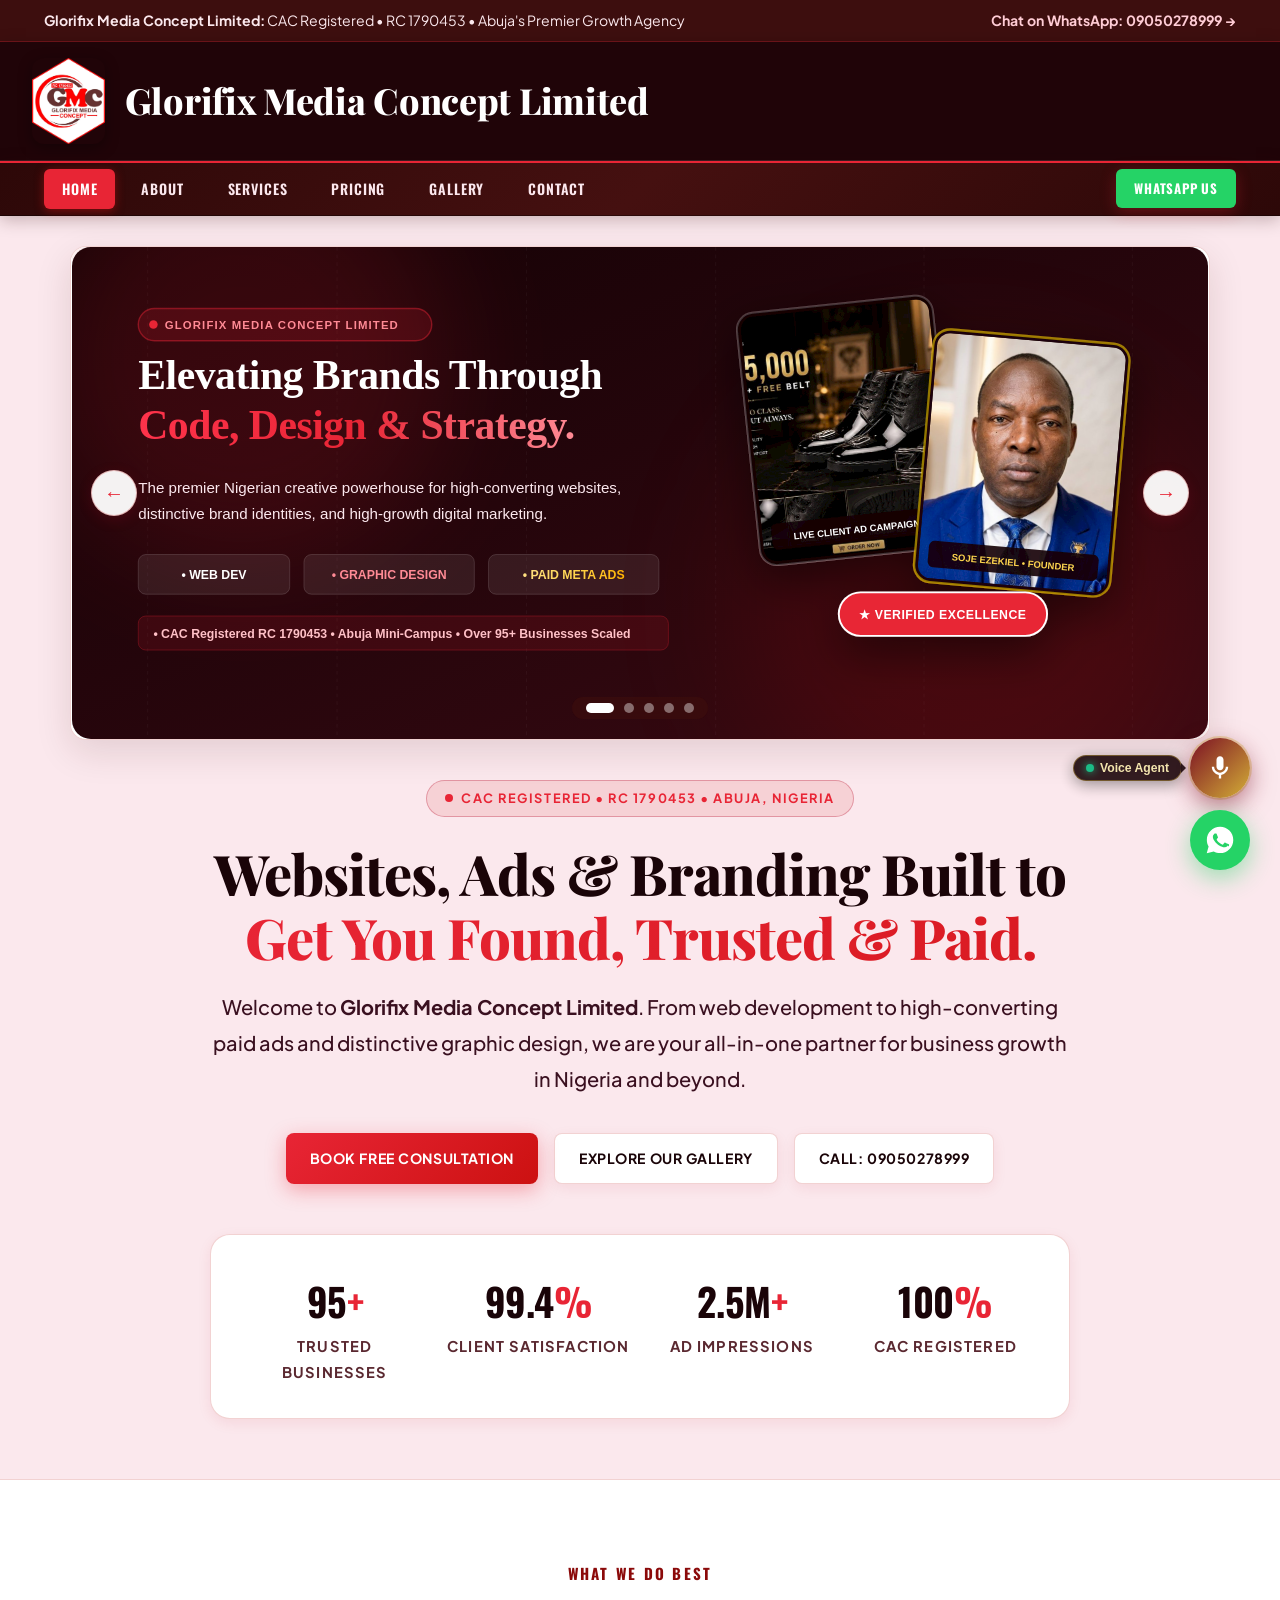
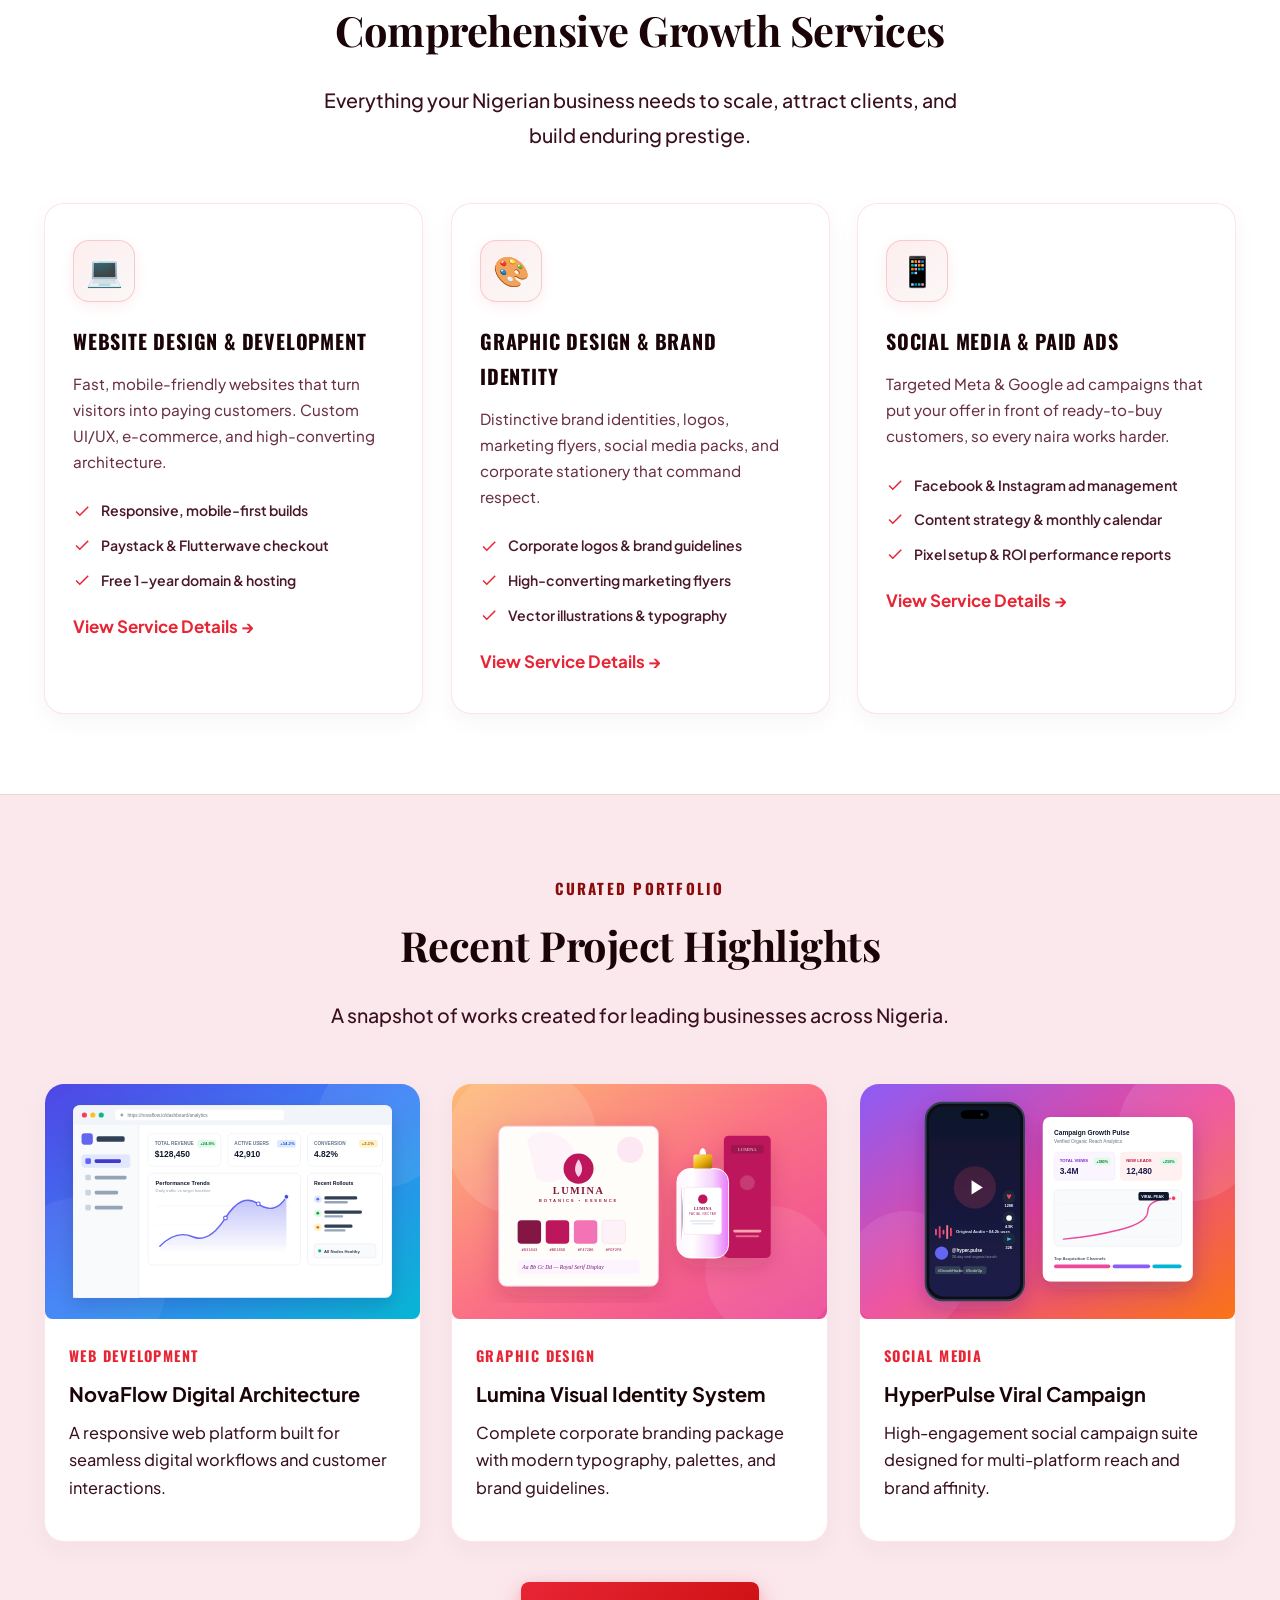
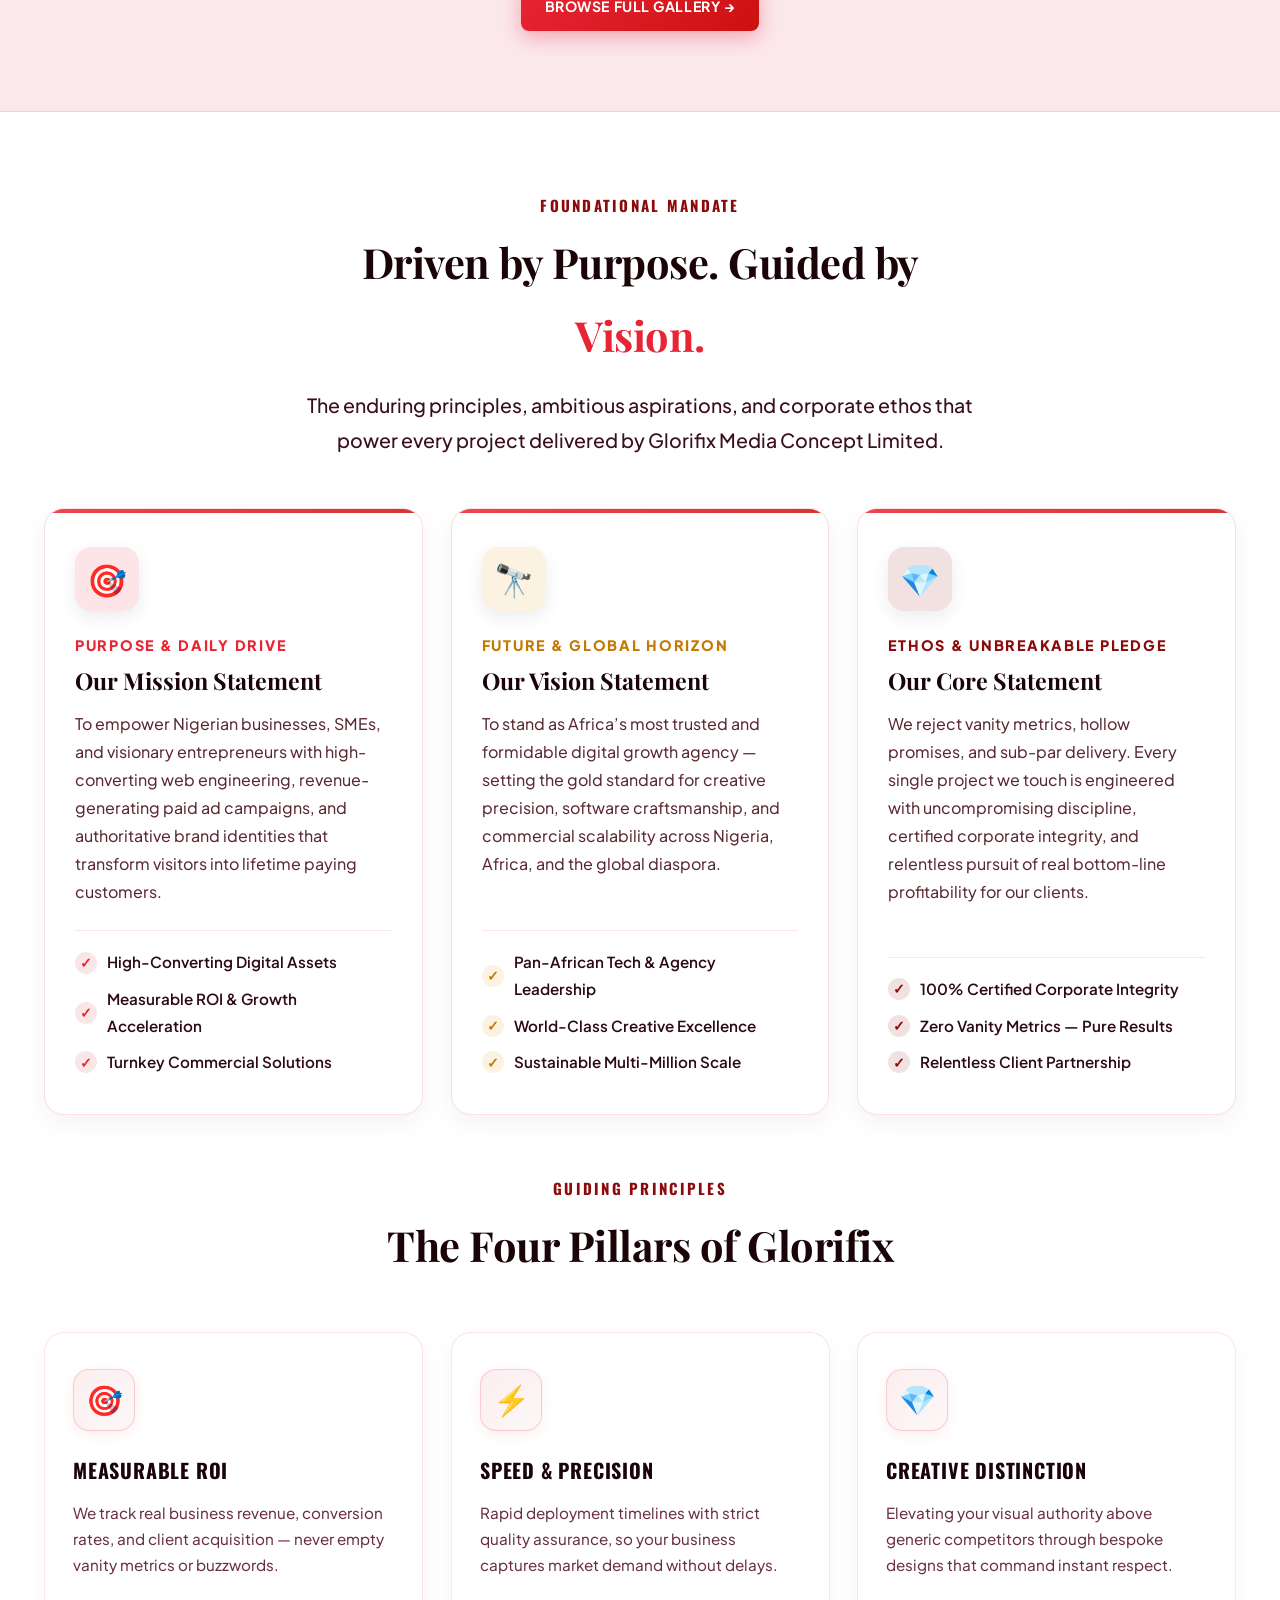
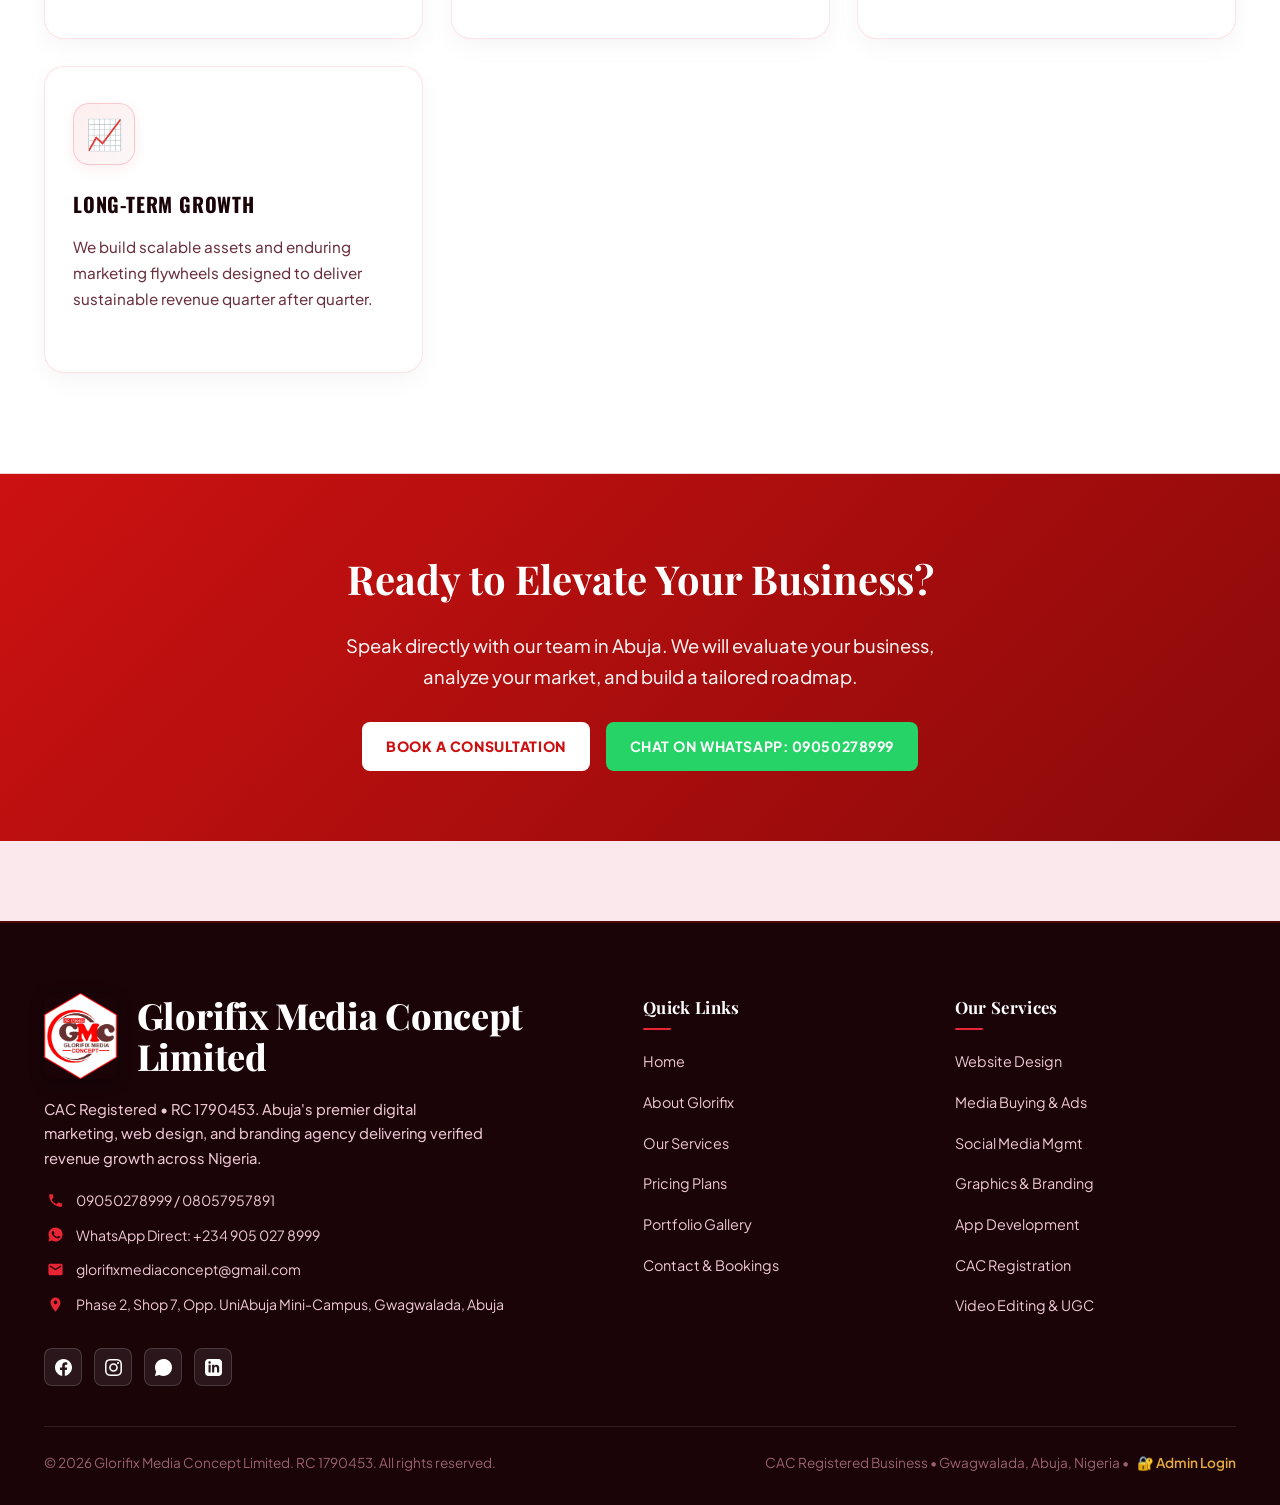
==== index.html @ f7874864 "Add distinct card background, 2px border, and 16px border-radius to pricing tabs" ====
<!DOCTYPE html>
<html lang="en">
<head>
  <meta charset="UTF-8">
  <meta name="viewport" content="width=device-width, initial-scale=1.0">
  <title>Glorifix Media Concept | Digital Marketing, Web Development & Branding Agency</title>
  <link rel="icon" type="image/png" href="assets/logo.png">
  <link rel="manifest" href="manifest.json">
  <meta name="theme-color" content="#1F0508">
  <link rel="stylesheet" href="css/styles.css?v=30">
  <link rel="preconnect" href="https://fonts.googleapis.com">
  <link rel="preconnect" href="https://fonts.gstatic.com" crossorigin>
  <link href="https://fonts.googleapis.com/css2?family=Plus+Jakarta+Sans:ital,wght@0,400;0,500;0,600;0,700;0,800;1,400;1,600&family=Montserrat:wght@400;500;600;700;800&family=Oswald:wght@500;600;700&family=Playfair+Display:ital,wght@0,700;0,800;1,700&display=swap" rel="stylesheet">
</head>
<body>

  <!-- Top Announcement Bar -->
  <div class="top-notice-bar">
    <div class="container notice-inner">
      <div><strong>Glorifix Media Concept Limited:</strong> CAC Registered &bull; RC 1790453 &bull; Abuja's Premier Growth Agency</div>
      <div>
        <a href="https://wa.me/2349050278999" target="_blank" rel="noopener noreferrer" class="notice-link">Chat on WhatsApp: 09050278999 &rarr;</a>
      </div>
    </div>
  </div>

  <!-- Site Header: Distinct Title Bar & Standalone Menu Bar -->
  <header class="site-header">
    <div class="title-bar">
      <div class="container title-bar-wrap">
        <a href="index.html" class="brand-logo" aria-label="Glorifix Media Concept Limited Home">
          <img src="assets/logo.png" alt="Glorifix Media Concept Limited" class="site-logo">
          <span class="brand-name">Glorifix Media Concept Limited</span>
        </a>
      </div>
    </div>
    <nav class="menu-bar">
      <div class="container menu-bar-wrap">
        <!-- Mobile Menu Toggle Button (Visible only on mobile) -->
        <div class="menu-mobile-header">
          <button class="menu-toggle" id="menu-toggle" aria-label="Toggle Navigation Menu" aria-expanded="false">
            <span class="hamburger-icon">
              <span></span>
              <span></span>
              <span></span>
            </span>
            <span>Menu</span>
          </button>
          <a href="https://wa.me/2349050278999" target="_blank" rel="noopener noreferrer" class="menu-mobile-cta">WhatsApp Us</a>
        </div>

        <!-- Navigation Links: Horizontal on Desktop, Vertical inside Hamburger on Mobile -->
        <div class="menu-collapse" id="menu-collapse">
          <ul class="menu-nav-links">
            <li><a href="index.html" class="active">Home</a></li>
            <li><a href="about.html">About</a></li>
            <li><a href="services.html">Services</a></li>
            <li><a href="pricing.html">Pricing</a></li>
            <li><a href="gallery.html">Gallery</a></li>
            <li><a href="contact.html">Contact</a></li>
          </ul>
          <a href="https://wa.me/2349050278999" target="_blank" rel="noopener noreferrer" class="menu-cta-btn desktop-only">WhatsApp Us</a>
        </div>
      </div>
    </nav>
  </header>

  <!-- Hero Section -->
  <section class="hero" style="padding: 20px 0 60px 0;">
    <div class="hero-glow"></div>

    <div class="container">
      <!-- 5-Banner Animated Responsive Slideshow -->
      <div class="hero-slider-wrap">
        <div class="slides-track">
          <div class="slide-item">
            <img src="assets/banners/banner-1-master.svg" alt="Glorifix Media Concept - Master Brand">
          </div>
          <div class="slide-item">
            <img src="assets/banners/banner-2-web.svg" alt="Web Design & Development">
          </div>
          <div class="slide-item">
            <img src="assets/banners/banner-3-graphics.svg" alt="Graphic Design & Branding">
          </div>
          <div class="slide-item">
            <img src="assets/banners/banner-4-social.svg" alt="Social Media Strategy">
          </div>
          <div class="slide-item">
            <img src="assets/banners/banner-5-booking.svg" alt="Consultation & Direct Booking">
          </div>
        </div>

        <button class="slider-btn prev" aria-label="Previous Slide">&larr;</button>
        <button class="slider-btn next" aria-label="Next Slide">&rarr;</button>

        <div class="slider-dots">
          <span class="dot active"></span>
          <span class="dot"></span>
          <span class="dot"></span>
          <span class="dot"></span>
          <span class="dot"></span>
        </div>
      </div>

      <!-- Hero Pitch Content -->
      <div class="hero-content">
        <div class="pill-tag">
          <span class="pill-dot"></span> CAC Registered &bull; RC 1790453 &bull; Abuja, Nigeria
        </div>
        <h1 class="hero-title">
          Websites, Ads &amp; Branding Built to <span class="gradient">Get You Found, Trusted &amp; Paid.</span>
        </h1>
        <p class="hero-sub">
          Welcome to <strong>Glorifix Media Concept Limited</strong>. From web development to high-converting paid ads and distinctive graphic design, we are your all-in-one partner for business growth in Nigeria and beyond.
        </p>
        <div class="hero-actions">
          <a href="contact.html" class="btn btn-primary">Book Free Consultation</a>
          <a href="gallery.html" class="btn btn-outline">Explore Our Gallery</a>
          <a href="tel:09050278999" class="btn btn-outline">Call: 09050278999</a>
        </div>

        <!-- Stats Ribbon -->
        <div class="stats-ribbon">
          <div class="stat-item">
            <div class="stat-num">95<span>+</span></div>
            <div class="stat-label">Trusted Businesses</div>
          </div>
          <div class="stat-item">
            <div class="stat-num">99.4<span>%</span></div>
            <div class="stat-label">Client Satisfaction</div>
          </div>
          <div class="stat-item">
            <div class="stat-num">2.5M<span>+</span></div>
            <div class="stat-label">Ad Impressions</div>
          </div>
          <div class="stat-item">
            <div class="stat-num">100<span>%</span></div>
            <div class="stat-label">CAC Registered</div>
          </div>
        </div>
      </div>
    </div>
  </section>

  <!-- Core Services Preview -->
  <section class="section" style="background: #ffffff; border-top: 1px solid var(--border-light); border-bottom: 1px solid var(--border-light);">
    <div class="container">
      <div class="section-head">
        <div class="section-kicker">What We Do Best</div>
        <h2 class="section-title">Comprehensive Growth Services</h2>
        <p class="section-desc">Everything your Nigerian business needs to scale, attract clients, and build enduring prestige.</p>
      </div>

      <div class="services-grid">
        <div class="service-card">
          <div class="service-icon">💻</div>
          <h3 class="service-title">Website Design &amp; Development</h3>
          <p class="service-body">Fast, mobile-friendly websites that turn visitors into paying customers. Custom UI/UX, e-commerce, and high-converting architecture.</p>
          <ul class="service-features">
            <li><svg width="18" height="18" viewBox="0 0 24 24" fill="currentColor"><path d="M9 16.17L4.83 12l-1.42 1.41L9 19 21 7l-1.41-1.41z"/></svg> Responsive, mobile-first builds</li>
            <li><svg width="18" height="18" viewBox="0 0 24 24" fill="currentColor"><path d="M9 16.17L4.83 12l-1.42 1.41L9 19 21 7l-1.41-1.41z"/></svg> Paystack &amp; Flutterwave checkout</li>
            <li><svg width="18" height="18" viewBox="0 0 24 24" fill="currentColor"><path d="M9 16.17L4.83 12l-1.42 1.41L9 19 21 7l-1.41-1.41z"/></svg> Free 1-year domain &amp; hosting</li>
          </ul>
          <a href="services.html" style="display:inline-block; margin-top:20px; color:var(--red2); font-weight:700; text-decoration:none;">View Service Details &rarr;</a>
        </div>

        <div class="service-card">
          <div class="service-icon">🎨</div>
          <h3 class="service-title">Graphic Design &amp; Brand Identity</h3>
          <p class="service-body">Distinctive brand identities, logos, marketing flyers, social media packs, and corporate stationery that command respect.</p>
          <ul class="service-features">
            <li><svg width="18" height="18" viewBox="0 0 24 24" fill="currentColor"><path d="M9 16.17L4.83 12l-1.42 1.41L9 19 21 7l-1.41-1.41z"/></svg> Corporate logos &amp; brand guidelines</li>
            <li><svg width="18" height="18" viewBox="0 0 24 24" fill="currentColor"><path d="M9 16.17L4.83 12l-1.42 1.41L9 19 21 7l-1.41-1.41z"/></svg> High-converting marketing flyers</li>
            <li><svg width="18" height="18" viewBox="0 0 24 24" fill="currentColor"><path d="M9 16.17L4.83 12l-1.42 1.41L9 19 21 7l-1.41-1.41z"/></svg> Vector illustrations &amp; typography</li>
          </ul>
          <a href="services.html" style="display:inline-block; margin-top:20px; color:var(--red2); font-weight:700; text-decoration:none;">View Service Details &rarr;</a>
        </div>

        <div class="service-card">
          <div class="service-icon">📱</div>
          <h3 class="service-title">Social Media &amp; Paid Ads</h3>
          <p class="service-body">Targeted Meta &amp; Google ad campaigns that put your offer in front of ready-to-buy customers, so every naira works harder.</p>
          <ul class="service-features">
            <li><svg width="18" height="18" viewBox="0 0 24 24" fill="currentColor"><path d="M9 16.17L4.83 12l-1.42 1.41L9 19 21 7l-1.41-1.41z"/></svg> Facebook &amp; Instagram ad management</li>
            <li><svg width="18" height="18" viewBox="0 0 24 24" fill="currentColor"><path d="M9 16.17L4.83 12l-1.42 1.41L9 19 21 7l-1.41-1.41z"/></svg> Content strategy &amp; monthly calendar</li>
            <li><svg width="18" height="18" viewBox="0 0 24 24" fill="currentColor"><path d="M9 16.17L4.83 12l-1.42 1.41L9 19 21 7l-1.41-1.41z"/></svg> Pixel setup &amp; ROI performance reports</li>
          </ul>
          <a href="services.html" style="display:inline-block; margin-top:20px; color:var(--red2); font-weight:700; text-decoration:none;">View Service Details &rarr;</a>
        </div>
      </div>
    </div>
  </section>

  <!-- Gallery Teaser Section -->
  <section class="section">
    <div class="container">
      <div class="section-head">
        <div class="section-kicker">Curated Portfolio</div>
        <h2 class="section-title">Recent Project Highlights</h2>
        <p class="section-desc">A snapshot of works created for leading businesses across Nigeria.</p>
      </div>

      <div class="projects-grid">
        <div class="project-card">
          <div class="project-thumb">
            <img src="assets/projects/project-novaflow.svg" alt="NovaFlow Web Platform">
          </div>
          <div class="project-info">
            <span class="project-category">Web Development</span>
            <h4 class="project-title">NovaFlow Digital Architecture</h4>
            <p class="project-desc">A responsive web platform built for seamless digital workflows and customer interactions.</p>
          </div>
        </div>

        <div class="project-card">
          <div class="project-thumb">
            <img src="assets/projects/project-lumina.svg" alt="Lumina Brand Identity">
          </div>
          <div class="project-info">
            <span class="project-category">Graphic Design</span>
            <h4 class="project-title">Lumina Visual Identity System</h4>
            <p class="project-desc">Complete corporate branding package with modern typography, palettes, and brand guidelines.</p>
          </div>
        </div>

        <div class="project-card">
          <div class="project-thumb">
            <img src="assets/projects/project-hyperpulse.svg" alt="HyperPulse Social Campaign">
          </div>
          <div class="project-info">
            <span class="project-category">Social Media</span>
            <h4 class="project-title">HyperPulse Viral Campaign</h4>
            <p class="project-desc">High-engagement social campaign suite designed for multi-platform reach and brand affinity.</p>
          </div>
        </div>
      </div>

      <div style="text-align: center; margin-top: 40px;">
        <a href="gallery.html" class="btn btn-primary">Browse Full Gallery &rarr;</a>
      </div>
    </div>
  </section>

  <!-- Mission, Vision & Core Statement Showcase -->
  <section class="section" style="background: #ffffff; border-top: 1px solid var(--border-light); border-bottom: 1px solid var(--border-light);">
    <div class="container">
      <div class="section-head" style="text-align: center;">
        <div class="section-kicker">Foundational Mandate</div>
        <h2 class="section-title">Driven by Purpose. Guided by <span style="color: var(--red2);">Vision.</span></h2>
        <p class="section-desc" style="max-width: 720px; margin: 0 auto;">
          The enduring principles, ambitious aspirations, and corporate ethos that power every project delivered by Glorifix Media Concept Limited.
        </p>
      </div>

      <div class="statement-cards-grid">
        <!-- 1. Mission Statement Card -->
        <div class="statement-card">
          <div class="statement-icon-wrap" style="background: rgba(232, 37, 53, 0.12); color: #E82535;">
            🎯
          </div>
          <span class="statement-badge">Purpose &amp; Daily Drive</span>
          <h3 class="statement-title">Our Mission Statement</h3>
          <p class="statement-desc">
            To empower Nigerian businesses, SMEs, and visionary entrepreneurs with high-converting web engineering, revenue-generating paid ad campaigns, and authoritative brand identities that transform visitors into lifetime paying customers.
          </p>
          <ul class="statement-bullets">
            <li>
              <span class="statement-bullet-icon">&#10003;</span>
              <span>High-Converting Digital Assets</span>
            </li>
            <li>
              <span class="statement-bullet-icon">&#10003;</span>
              <span>Measurable ROI &amp; Growth Acceleration</span>
            </li>
            <li>
              <span class="statement-bullet-icon">&#10003;</span>
              <span>Turnkey Commercial Solutions</span>
            </li>
          </ul>
        </div>

        <!-- 2. Vision Statement Card -->
        <div class="statement-card">
          <div class="statement-icon-wrap" style="background: rgba(229, 169, 60, 0.15); color: #C47A00;">
            🔭
          </div>
          <span class="statement-badge" style="color: #C47A00;">Future &amp; Global Horizon</span>
          <h3 class="statement-title">Our Vision Statement</h3>
          <p class="statement-desc">
            To stand as Africa’s most trusted and formidable digital growth agency &mdash; setting the gold standard for creative precision, software craftsmanship, and commercial scalability across Nigeria, Africa, and the global diaspora.
          </p>
          <ul class="statement-bullets">
            <li>
              <span class="statement-bullet-icon" style="background: rgba(229, 169, 60, 0.15); color: #C47A00;">&#10003;</span>
              <span>Pan-African Tech &amp; Agency Leadership</span>
            </li>
            <li>
              <span class="statement-bullet-icon" style="background: rgba(229, 169, 60, 0.15); color: #C47A00;">&#10003;</span>
              <span>World-Class Creative Excellence</span>
            </li>
            <li>
              <span class="statement-bullet-icon" style="background: rgba(229, 169, 60, 0.15); color: #C47A00;">&#10003;</span>
              <span>Sustainable Multi-Million Scale</span>
            </li>
          </ul>
        </div>

        <!-- 3. Core Statement Card -->
        <div class="statement-card">
          <div class="statement-icon-wrap" style="background: rgba(139, 10, 10, 0.12); color: #8B0A0A;">
            💎
          </div>
          <span class="statement-badge" style="color: #8B0A0A;">Ethos &amp; Unbreakable Pledge</span>
          <h3 class="statement-title">Our Core Statement</h3>
          <p class="statement-desc">
            We reject vanity metrics, hollow promises, and sub-par delivery. Every single project we touch is engineered with uncompromising discipline, certified corporate integrity, and relentless pursuit of real bottom-line profitability for our clients.
          </p>
          <ul class="statement-bullets">
            <li>
              <span class="statement-bullet-icon" style="background: rgba(139, 10, 10, 0.12); color: #8B0A0A;">&#10003;</span>
              <span>100% Certified Corporate Integrity</span>
            </li>
            <li>
              <span class="statement-bullet-icon" style="background: rgba(139, 10, 10, 0.12); color: #8B0A0A;">&#10003;</span>
              <span>Zero Vanity Metrics &mdash; Pure Results</span>
            </li>
            <li>
              <span class="statement-bullet-icon" style="background: rgba(139, 10, 10, 0.12); color: #8B0A0A;">&#10003;</span>
              <span>Relentless Client Partnership</span>
            </li>
          </ul>
        </div>
      </div>

      <!-- Core Values / Guiding Pillars -->
      <div class="section-head" style="margin-top: 60px; text-align: center;">
        <div class="section-kicker">Guiding Principles</div>
        <h2 class="section-title">The Four Pillars of Glorifix</h2>
      </div>

      <div class="services-grid" style="margin-bottom: 20px;">
        <div class="service-card">
          <div class="service-icon">🎯</div>
          <h3 class="service-title">Measurable ROI</h3>
          <p class="service-body">We track real business revenue, conversion rates, and client acquisition &mdash; never empty vanity metrics or buzzwords.</p>
        </div>

        <div class="service-card">
          <div class="service-icon">⚡</div>
          <h3 class="service-title">Speed &amp; Precision</h3>
          <p class="service-body">Rapid deployment timelines with strict quality assurance, so your business captures market demand without delays.</p>
        </div>

        <div class="service-card">
          <div class="service-icon">💎</div>
          <h3 class="service-title">Creative Distinction</h3>
          <p class="service-body">Elevating your visual authority above generic competitors through bespoke designs that command instant respect.</p>
        </div>

        <div class="service-card">
          <div class="service-icon">📈</div>
          <h3 class="service-title">Long-Term Growth</h3>
          <p class="service-body">We build scalable assets and enduring marketing flywheels designed to deliver sustainable revenue quarter after quarter.</p>
        </div>
      </div>
    </div>
  </section>

  <!-- Call to Action Banner -->
  <section class="cta-banner">
    <div class="container">
      <h2 style="font-family: var(--font-display); font-size: 2.5rem; margin-bottom: 16px; color: #ffffff;">Ready to Elevate Your Business?</h2>
      <p style="font-size: 1.15rem; max-width: 650px; margin: 0 auto 30px; color: #ffffff; opacity: 0.95; line-height: 1.7;">Speak directly with our team in Abuja. We will evaluate your business, analyze your market, and build a tailored roadmap.</p>
      <div style="display: flex; gap: 16px; justify-content: center; flex-wrap: wrap;">
        <a href="contact.html" class="btn" style="background: white; color: #CC1111; font-weight: 800;">Book a Consultation</a>
        <a href="https://wa.me/2349050278999" target="_blank" class="btn" style="background: #25D366; color: white;">Chat on WhatsApp: 09050278999</a>
      </div>
    </div>
  </section>

  <!-- Floating WhatsApp Action -->
  <a href="https://wa.me/2349050278999" target="_blank" class="whatsapp-float" aria-label="Chat on WhatsApp">
    <svg viewBox="0 0 24 24"><path d="M12.04 2c-5.46 0-9.91 4.45-9.91 9.91 0 1.75.46 3.45 1.32 4.95L2.05 22l5.25-1.38c1.45.79 3.08 1.21 4.74 1.21 5.46 0 9.91-4.45 9.91-9.91 0-2.65-1.03-5.14-2.9-7.01A9.816 9.816 0 0012.04 2zm5.78 14.15c-.24.68-1.41 1.26-1.95 1.34-.52.08-1.2.11-3.48-.84-2.73-1.13-4.48-3.9-4.62-4.08-.13-.19-1.12-1.49-1.12-2.85 0-1.35.71-2.02.96-2.29.25-.28.56-.35.75-.35.19 0 .37 0 .54.01.17.01.4-.07.62.47.24.57.82 2 .89 2.15.07.15.12.33.02.53-.1.19-.15.31-.29.48-.15.17-.31.37-.44.5-.15.15-.31.31-.13.62.17.31.78 1.29 1.68 2.09 1.16 1.03 2.13 1.35 2.44 1.5.31.15.48.13.66-.08.19-.21.78-.91.99-1.22.21-.31.42-.26.7-.15.29.11 1.83.86 2.14 1.02.31.15.52.23.6.35.08.13.08.76-.16 1.44z"/></svg>
  </a>

  <!-- Footer -->
  <!-- Footer (Structured 2-Column Layout) -->
  <footer class="footer">
    <div class="container">
      <div class="footer-grid-2col">
        
        <!-- Column 1: Brand Info & Contact -->
        <div class="footer-brand-col">
          <a href="index.html" class="brand-logo" aria-label="Glorifix Media Concept Limited Home" style="margin-bottom: 4px;">
            <img src="assets/logo.png" alt="Glorifix Media Concept Limited" class="site-logo">
            <span class="brand-name">Glorifix Media Concept Limited</span>
          </a>
          <p class="footer-brand-desc">
            CAC Registered &bull; RC 1790453. Abuja's premier digital marketing, web design, and branding agency delivering verified revenue growth across Nigeria.
          </p>

          <div class="footer-contact-items">
            <a href="tel:09050278999" class="footer-contact-item">
              <span class="footer-contact-icon" aria-hidden="true">
                <svg viewBox="0 0 24 24"><path d="M6.62 10.79a15.053 15.053 0 006.59 6.59l2.2-2.2c.27-.27.67-.36 1.02-.24 1.12.37 2.33.57 3.57.57.55 0 1 .45 1 1V20c0 .55-.45 1-1 1-9.39 0-17-7.61-17-17 0-.55.45-1 1-1h3.5c.55 0 1 .45 1 1 0 1.25.2 2.45.57 3.57.11.35.03.74-.25 1.02l-2.2 2.2z"/></svg>
              </span>
              <span>09050278999 / 08057957891</span>
            </a>
            <a href="https://wa.me/2349050278999" target="_blank" rel="noopener noreferrer" class="footer-contact-item">
              <span class="footer-contact-icon" aria-hidden="true">
                <svg viewBox="0 0 24 24"><path d="M12.04 2c-5.46 0-9.91 4.45-9.91 9.91 0 1.75.46 3.45 1.32 4.95L2.05 22l5.25-1.38c1.45.79 3.08 1.21 4.74 1.21 5.46 0 9.91-4.45 9.91-9.91 0-2.65-1.03-5.14-2.9-7.01A9.816 9.816 0 0012.04 2zm5.78 14.15c-.24.68-1.41 1.26-1.95 1.34-.52.08-1.2.11-3.48-.84-2.73-1.13-4.48-3.9-4.62-4.08-.13-.19-1.12-1.49-1.12-2.85 0-1.35.71-2.02.96-2.29.25-.28.56-.35.75-.35.19 0 .37 0 .54.01.17.01.4-.07.62.47.24.57.82 2 .89 2.15.07.15.12.33.02.53-.1.19-.15.31-.29.48-.15.17-.31.37-.44.5-.15.15-.31.31-.13.62.17.31.78 1.29 1.68 2.09 1.16 1.03 2.13 1.35 2.44 1.5.31.15.48.13.66-.08.19-.21.78-.91.99-1.22.21-.31.42-.26.7-.15.29.11 1.83.86 2.14 1.02.31.15.52.23.6.35.08.13.08.76-.16 1.44z"/></svg>
              </span>
              <span>WhatsApp Direct: +234 905 027 8999</span>
            </a>
            <a href="mailto:glorifixmediaconcept@gmail.com" class="footer-contact-item">
              <span class="footer-contact-icon" aria-hidden="true">
                <svg viewBox="0 0 24 24"><path d="M20 4H4c-1.1 0-1.99.9-1.99 2L2 18c0 1.1.9 2 2 2h16c1.1 0 2-.9 2-2V6c0-1.1-.9-2-2-2zm0 4l-8 5-8-5V6l8 5 8-5v2z"/></svg>
              </span>
              <span>glorifixmediaconcept@gmail.com</span>
            </a>
            <div class="footer-contact-item">
              <span class="footer-contact-icon" aria-hidden="true">
                <svg viewBox="0 0 24 24"><path d="M12 2C8.13 2 5 5.13 5 9c0 5.25 7 13 7 13s7-7.75 7-13c0-3.87-3.13-7-7-7zm0 9.5a2.5 2.5 0 010-5 2.5 2.5 0 010 5z"/></svg>
              </span>
              <span>Phase 2, Shop 7, Opp. UniAbuja Mini-Campus, Gwagwalada, Abuja</span>
            </div>
          </div>

          <div class="footer-socials">
            <a href="https://www.facebook.com/share/1BDQSsoEZQ/" target="_blank" rel="noopener noreferrer" class="soc-icon" aria-label="Facebook">
              <svg viewBox="0 0 24 24"><path d="M24 12.073c0-6.627-5.373-12-12-12s-12 5.373-12 12c0 5.99 4.388 10.954 10.125 11.854v-8.385H7.078v-3.47h3.047V9.43c0-3.007 1.792-4.669 4.533-4.669 1.312 0 2.686.235 2.686.235v2.953H15.83c-1.491 0-1.956.925-1.956 1.874v2.25h3.328l-.532 3.47h-2.796v8.385C19.612 23.027 24 18.062 24 12.073z"/></svg>
            </a>
            <a href="https://www.instagram.com/glorifixmediaconcept?igsh=M2JsMHhkOHV3MnJ3" target="_blank" rel="noopener noreferrer" class="soc-icon" aria-label="Instagram">
              <svg viewBox="0 0 24 24"><path d="M12 2.163c3.204 0 3.584.012 4.85.07 3.252.148 4.771 1.691 4.919 4.919.058 1.265.069 1.645.069 4.849 0 3.205-.012 3.584-.069 4.849-.149 3.225-1.664 4.771-4.919 4.919-1.266.058-1.644.07-4.85.07-3.204 0-3.584-.012-4.849-.07-3.26-.149-4.771-1.699-4.919-4.92-.058-1.265-.07-1.644-.07-4.849 0-3.204.013-3.583.07-4.849.149-3.227 1.664-4.771 4.919-4.919 1.266-.057 1.645-.069 4.849-.069zm0-2.163c-3.259 0-3.667.014-4.947.072-4.358.2-6.78 2.618-6.98 6.98-.059 1.281-.073 1.689-.073 4.948 0 3.259.014 3.668.072 4.948.2 4.358 2.618 6.78 6.98 6.98 1.281.058 1.689.072 4.948.072 3.259 0 3.668-.014 4.948-.072 4.354-.2 6.782-2.618 6.979-6.98.059-1.28.073-1.689.073-4.948 0-3.259-.014-3.667-.072-4.947-.196-4.354-2.617-6.78-6.979-6.98-1.281-.059-1.69-.073-4.949-.073zm0 5.838c-3.403 0-6.162 2.759-6.162 6.162s2.759 6.163 6.162 6.163 6.162-2.759 6.162-6.163c0-3.403-2.759-6.162-6.162-6.162zm0 10.162c-2.209 0-4-1.79-4-4 0-2.209 1.791-4 4-4s4 1.791 4 4c0 2.21-1.791 4-4 4zm6.406-11.845c-.796 0-1.441.645-1.441 1.44s.645 1.44 1.441 1.44c.795 0 1.439-.645 1.439-1.44s-.644-1.44-1.439-1.44z"/></svg>
            </a>
            <a href="https://wa.me/2349050278999" target="_blank" rel="noopener noreferrer" class="soc-icon" aria-label="WhatsApp">
              <svg viewBox="0 0 24 24"><path d="M12.031 6.172c-3.181 0-5.767 2.586-5.768 5.766-.001 1.298.38 2.27 1.019 3.287l-.582 2.128 2.182-.573c.978.58 1.911.928 3.145.929 3.178 0 5.767-2.587 5.768-5.766.001-3.187-2.575-5.77-5.764-5.771zm3.392 8.244c-.144.405-.837.774-1.17.824-.299.045-.677.063-1.092-.069-.252-.08-.575-.187-.988-.365-1.739-.751-2.874-2.502-2.961-2.617-.087-.116-.708-.94-.708-1.793s.448-1.273.607-1.446c.159-.173.346-.217.462-.217l.332.006c.106.005.249-.04.39.298.144.347.491 1.2.534 1.287.043.087.072.188.014.304-.058.116-.087.188-.173.289l-.26.304c-.087.086-.177.18-.076.354.101.174.449.741.964 1.201.662.591 1.221.774 1.394.86s.274.072.376-.043c.101-.116.433-.506.549-.68.116-.173.231-.145.39-.087s1.011.477 1.184.564.289.13.332.202c.045.072.045.419-.1.824zm-3.423-14.416c-6.627 0-12 5.373-12 12 0 2.164.577 4.195 1.583 5.952l-1.683 6.148 6.308-1.654c1.701.93 3.653 1.464 5.792 1.464 6.627 0 12-5.373 12-12s-5.373-12-12-12z"/></svg>
            </a>
            <a href="https://www.linkedin.com/in/glorifix-media-concept-594783257" target="_blank" rel="noopener noreferrer" class="soc-icon" aria-label="LinkedIn">
              <svg viewBox="0 0 24 24"><path d="M19 0h-14c-2.761 0-5 2.239-5 5v14c0 2.761 2.239 5 5 5h14c2.762 0 5-2.239 5-5v-14c0-2.761-2.238-5-5-5zm-11 19h-3v-11h3v11zm-1.5-12.268c-.966 0-1.75-.79-1.75-1.764s.784-1.764 1.75-1.764 1.75.79 1.75 1.764-.783 1.764-1.75 1.764zm13.5 12.268h-3v-5.604c0-3.368-4-3.113-4 0v5.604h-3v-11h3v1.765c1.396-2.586 7-2.777 7 2.476v6.759z"/></svg>
            </a>
          </div>
        </div>

        <!-- Column 2: Navigation Menus (Arranged in 2 Columns) -->
        <div class="footer-nav-2col">
          
          <!-- Menu Column A: Quick Links -->
          <div class="footer-nav-col">
            <h4>Quick Links</h4>
            <ul class="footer-menu-list">
              <li><a href="index.html">Home</a></li>
              <li><a href="about.html">About Glorifix</a></li>
              <li><a href="services.html">Our Services</a></li>
              <li><a href="pricing.html">Pricing Plans</a></li>
              <li><a href="gallery.html">Portfolio Gallery</a></li>
              <li><a href="contact.html">Contact &amp; Bookings</a></li>
            </ul>
          </div>

          <!-- Menu Column B: Our Services -->
          <div class="footer-nav-col">
            <h4>Our Services</h4>
            <ul class="footer-menu-list">
              <li><a href="services.html">Website Design</a></li>
              <li><a href="services.html">Media Buying &amp; Ads</a></li>
              <li><a href="services.html">Social Media Mgmt</a></li>
              <li><a href="services.html">Graphics &amp; Branding</a></li>
              <li><a href="services.html">App Development</a></li>
              <li><a href="services.html">CAC Registration</a></li>
              <li><a href="services.html">Video Editing &amp; UGC</a></li>
            </ul>
          </div>

        </div>

      </div>

      <div class="footer-bottom">
        <div>&copy; 2026 Glorifix Media Concept Limited. RC 1790453. All rights reserved.</div>
        <div>CAC Registered Business &bull; Gwagwalada, Abuja, Nigeria &bull; <a href="admin/login.php" class="footer-bottom-admin">🔐 Admin Login</a></div>
      </div>
    </div>
  </footer>

  <script src="js/app.js?v=24"></script>
  <script src="js/voice-agent.js?v=24" defer></script>
  <script>
    (function() {
      const track = document.querySelector('.slides-track');
      const slides = document.querySelectorAll('.slide-item');
      const nextBtn = document.querySelector('.slider-btn.next');
      const prevBtn = document.querySelector('.slider-btn.prev');
      const dots = document.querySelectorAll('.slider-dots .dot');

      if (!track || slides.length === 0) return;

      let idx = 0;
      const count = slides.length;
      let timer = null;

      function render(i) {
        if (i < 0) idx = count - 1;
        else if (i >= count) idx = 0;
        else idx = i;

        track.style.transform = 'translateX(-' + (idx * 100) + '%)';
        dots.forEach((d, dotIdx) => {
          if (dotIdx === idx) d.classList.add('active');
          else d.classList.remove('active');
        });
      }

      function start() {
        stop();
        timer = setInterval(() => render(idx + 1), 3500);
      }

      function stop() {
        if (timer) clearInterval(timer);
      }

      if (nextBtn) nextBtn.onclick = () => { render(idx + 1); start(); };
      if (prevBtn) prevBtn.onclick = () => { render(idx - 1); start(); };

      dots.forEach((d, dotIdx) => {
        d.onclick = () => { render(dotIdx); start(); };
      });

      render(0);
      start();
    })();
  </script>
</body>
</html>
---- css/styles.css ----
@import url('https://fonts.googleapis.com/css2?family=Plus+Jakarta+Sans:ital,wght@0,400;0,500;0,600;0,700;0,800;1,400;1,600&family=Montserrat:wght@500;600;700;800;900&family=Oswald:wght@500;600;700&family=Playfair+Display:ital,wght@0,700;0,800;1,700&display=swap');

:root {
  /* Official Glorifix Media Concept Color Palette */
  --red: #CC1111;
  --red2: #E82535;
  --red3: #8B0A0A;
  --maroon: #3D0E0E;
  --maroon2: #5C1A1A;
  --bg-primary: #FBE8ED;
  --bg-secondary: #FFFFFF;
  --bg-subtle: #F5D5DE;
  --bg-card-alt: #FFF0F4;
  --text-main: #1A0408;
  --text-muted: #3A1020;
  --text-light: #7A3045;
  --accent-primary: #CC1111;
  --accent-gradient: linear-gradient(135deg, #E82535, #CC1111);
  --accent-gradient-hover: linear-gradient(135deg, #FF3347, #E82535);
  --accent-emerald: #16883E;
  --accent-gold: #C47A00;
  --accent-whatsapp: #25D366;
  --border-light: rgba(180, 10, 10, 0.18);
  --border-strong: rgba(180, 10, 10, 0.32);
  --shadow-sm: 0 4px 14px rgba(180, 10, 40, 0.08);
  --shadow-md: 0 10px 30px -5px rgba(204, 17, 17, 0.2);
  --shadow-lg: 0 16px 36px -10px rgba(180, 10, 40, 0.28);
  --radius-sm: 8px;
  --radius-md: 14px;
  --radius-lg: 20px;
  --radius-full: 9999px;
  --font-body: 'Plus Jakarta Sans', -apple-system, BlinkMacSystemFont, "Segoe UI", Roboto, sans-serif;
  --font-family: var(--font-body);
  --font-heading: 'Montserrat', -apple-system, BlinkMacSystemFont, "Segoe UI", sans-serif;
  --font-display: 'Playfair Display', Georgia, serif;
  --font-accent: 'Oswald', 'Arial Narrow', Impact, sans-serif;
}

* {
  box-sizing: border-box;
  margin: 0;
  padding: 0;
}

html {
  scroll-behavior: smooth;
  font-family: var(--font-body);
  background-color: var(--bg-primary);
  color: var(--text-main);
  line-height: 1.75;
  font-size: 16px;
  -webkit-font-smoothing: antialiased;
  -moz-osx-font-smoothing: grayscale;
  overflow-x: hidden;
}

body {
  overflow-x: hidden;
  width: 100%;
  max-width: 100%;
  position: relative;
  background: var(--bg-primary);
  font-family: var(--font-body);
  font-size: 1.06rem;
  line-height: 1.75;
  color: #2D0A14;
}

p {
  font-family: var(--font-body);
  font-size: 1.08rem;
  line-height: 1.78;
  color: #2D0A14;
  margin-bottom: 18px;
  font-weight: 450;
}

/* Container */
.container {
  max-width: 1240px;
  margin: 0 auto;
  padding: 0 24px;
}

/* Top Announcement Notice */
.top-notice-bar {
  background: #3D0E0E;
  color: #FBE8ED;
  padding: 8px 0;
  font-size: 0.88rem;
  border-bottom: 1px solid rgba(232, 37, 53, 0.3);
}

.notice-inner {
  display: flex;
  align-items: center;
  justify-content: space-between;
  flex-wrap: wrap;
  gap: 8px;
}

.notice-link {
  color: #FFCCD5;
  font-weight: 700;
  text-decoration: none;
  transition: color 0.2s;
}

.notice-link:hover {
  color: #FFFFFF;
}

@media (max-width: 768px) {
  .top-notice-bar {
    padding: 8px 0 !important;
    font-size: 0.88rem !important;
  }
  .notice-inner {
    flex-direction: column !important;
    gap: 3px !important;
    text-align: center !important;
    justify-content: center !important;
  }
}

/* ==========================================================================
   Header Architecture: Distinct Title Bar & Standalone Menu Bar
   ========================================================================== */

.site-header {
  width: 100%;
  position: relative;
  z-index: 100;
}

/* 1. Top Title Bar (Logo & Company Name Only) */
.title-bar {
  background: #200408;
  border-bottom: 1px solid rgba(255, 255, 255, 0.1);
  padding: 16px 0;
  width: 100%;
  box-shadow: 0 4px 16px rgba(0, 0, 0, 0.25);
  transition: all 0.3s ease;
}

.title-bar .container {
  max-width: 100%;
  width: 100%;
  padding: 0 32px;
}

.title-bar-wrap {
  display: flex;
  align-items: center;
  justify-content: flex-start;
  width: 100%;
}

.brand-logo {
  display: inline-flex;
  align-items: center;
  gap: 20px;
  text-decoration: none;
  color: #ffffff;
  transition: transform 0.2s ease;
  max-width: 100%;
}

.brand-logo:hover {
  transform: translateY(-1px);
}

.brand-logo img.site-logo,
.footer-brand-col .brand-logo img.site-logo {
  height: 86px;
  width: auto;
  object-fit: contain;
  border-radius: 12px;
  box-shadow: 0 4px 14px rgba(0, 0, 0, 0.35);
  transition: transform 0.2s ease;
  flex-shrink: 0;
}

.brand-text,
.brand-name,
.footer-brand-col .brand-text,
.footer-brand-col .brand-name,
.brand-main,
.brand-sub,
.footer-brand-col .brand-main,
.footer-brand-col .brand-sub {
  font-family: var(--font-display);
  font-size: 2.25rem;
  font-weight: 800;
  color: #ffffff !important;
  line-height: 1.15;
  letter-spacing: -0.3px;
  white-space: normal;
  display: inline-flex;
  align-items: center;
}

/* 2. Standalone Menu Bar (Underneath Title Bar) */
.menu-bar {
  position: sticky;
  top: 0;
  z-index: 1000;
  background: #3D0E0E;
  background: linear-gradient(135deg, #2D0808 0%, #451010 50%, #2D0808 100%);
  border-top: 2px solid var(--red2);
  border-bottom: 1px solid rgba(0, 0, 0, 0.35);
  box-shadow: 0 4px 16px rgba(45, 8, 8, 0.25);
  width: 100%;
}

.menu-bar-wrap {
  display: flex;
  flex-direction: column;
  width: 100%;
}

/* Mobile Header Row inside Menu Bar - hidden on desktop */
.menu-mobile-header {
  display: none;
}

/* Menu Collapse Container - horizontal flex on desktop */
.menu-collapse {
  display: flex;
  justify-content: space-between;
  align-items: center;
  width: 100%;
  padding: 6px 0;
}

.menu-nav-links {
  display: flex;
  align-items: center;
  gap: 8px;
  list-style: none;
  margin: 0;
  padding: 0;
}

.menu-nav-links a {
  display: inline-block;
  text-decoration: none;
  color: #FCE8EE;
  font-family: var(--font-accent);
  font-weight: 600;
  font-size: 0.88rem;
  text-transform: uppercase;
  letter-spacing: 0.06em;
  padding: 8px 18px;
  border-radius: 6px;
  transition: all 0.25s ease;
}

.menu-nav-links a:hover {
  color: #FFFFFF;
  background: rgba(232, 37, 53, 0.3);
}

.menu-nav-links a.active {
  color: #FFFFFF !important;
  background: var(--red2) !important;
  box-shadow: 0 2px 10px rgba(204, 17, 17, 0.5);
}

.menu-cta-btn {
  display: inline-flex;
  align-items: center;
  gap: 8px;
  background: #25D366;
  color: #FFFFFF !important;
  font-family: var(--font-accent);
  font-weight: 700;
  font-size: 0.82rem;
  text-transform: uppercase;
  letter-spacing: 0.06em;
  padding: 8px 18px;
  border-radius: 6px;
  text-decoration: none;
  transition: all 0.25s ease;
  box-shadow: 0 2px 10px rgba(37, 211, 102, 0.35);
  white-space: nowrap;
}

.menu-cta-btn:hover {
  background: #20BA5A;
  transform: translateY(-1px);
  box-shadow: 0 4px 14px rgba(37, 211, 102, 0.5);
}

.btn {
  display: inline-flex;
  align-items: center;
  justify-content: center;
  gap: 8px;
  padding: 12px 24px;
  border-radius: 8px;
  font-weight: 700;
  font-size: 0.88rem;
  text-transform: uppercase;
  letter-spacing: 0.04em;
  text-decoration: none;
  cursor: pointer;
  transition: all 0.25s cubic-bezier(0.16, 1, 0.3, 1);
  border: none;
}

.btn-primary {
  background: var(--accent-gradient);
  color: #ffffff !important;
  box-shadow: 0 6px 20px rgba(232, 37, 53, 0.35);
}

.btn-primary:hover {
  transform: translateY(-2px);
  box-shadow: 0 10px 28px rgba(232, 37, 53, 0.5);
  background: var(--accent-gradient-hover);
}

.btn-outline {
  background: #ffffff;
  color: #1A0408;
  border: 1.5px solid var(--border-light);
  box-shadow: var(--shadow-sm);
}

.btn-outline:hover {
  background: var(--bg-card-alt);
  border-color: var(--red2);
  color: var(--red2);
  transform: translateY(-2px);
}

.btn-whatsapp {
  background: #25D366;
  color: white !important;
  box-shadow: 0 6px 20px rgba(37, 211, 102, 0.4);
}

.btn-whatsapp:hover {
  background: #20ba59;
  transform: translateY(-2px);
}

/* Hero Section */
.hero {
  padding: 40px 0 60px;
  position: relative;
  overflow: hidden;
}

.hero-glow {
  position: absolute;
  top: -100px;
  left: 50%;
  transform: translateX(-50%);
  width: 700px;
  height: 400px;
  background: radial-gradient(circle, rgba(232, 37, 53, 0.12) 0%, rgba(139, 10, 10, 0.06) 50%, transparent 80%);
  filter: blur(70px);
  z-index: -1;
}

.hero-slider-wrap {
  position: relative;
  width: 100%;
  max-width: 1140px;
  margin: 10px auto 40px auto;
  border-radius: 16px;
  overflow: hidden !important;
  box-shadow: 0 12px 36px rgba(61, 14, 14, 0.12);
  background: #ffffff;
  border: 1px solid var(--border-light);
  aspect-ratio: 1200 / 520;
}

@media (max-width: 768px) {
  .hero-slider-wrap {
    margin: 8px auto 28px auto;
    border-radius: 12px;
    aspect-ratio: 1200 / 520;
  }
}

.slides-track {
  display: flex !important;
  flex-direction: row !important;
  flex-wrap: nowrap !important;
  align-items: stretch !important;
  width: 100% !important;
  height: 100% !important;
  transition: transform 0.55s cubic-bezier(0.25, 1, 0.5, 1) !important;
  will-change: transform;
}

.slide-item {
  flex: 0 0 100% !important;
  width: 100% !important;
  min-width: 100% !important;
  max-width: 100% !important;
  height: 100% !important;
  position: relative;
  user-select: none;
  overflow: hidden !important;
  background: #ffffff;
  display: flex;
  align-items: center;
  justify-content: center;
}

.slide-item img {
  width: 100% !important;
  height: 100% !important;
  display: block !important;
  object-fit: contain !important;
}

.slider-btn {
  position: absolute;
  top: 50%;
  transform: translateY(-50%);
  width: 46px;
  height: 46px;
  border-radius: 50%;
  background: rgba(255, 255, 255, 0.95);
  backdrop-filter: blur(8px);
  border: 1px solid rgba(180, 10, 10, 0.25);
  color: var(--red2);
  font-size: 1.25rem;
  font-weight: 700;
  display: flex;
  align-items: center;
  justify-content: center;
  cursor: pointer;
  z-index: 10;
  transition: all 0.25s ease;
  box-shadow: 0 4px 14px rgba(180, 10, 40, 0.18);
}

.slider-btn:hover {
  background: var(--accent-gradient);
  color: #ffffff;
  transform: translateY(-50%) scale(1.1);
  box-shadow: 0 8px 24px rgba(232, 37, 53, 0.4);
}

.slider-btn.prev {
  left: 20px;
}

.slider-btn.next {
  right: 20px;
}

.slider-dots {
  position: absolute;
  bottom: 20px;
  left: 50%;
  transform: translateX(-50%);
  display: flex;
  gap: 10px;
  z-index: 10;
  background: rgba(61, 14, 14, 0.7);
  backdrop-filter: blur(8px);
  padding: 6px 14px;
  border-radius: var(--radius-full);
}

.dot {
  width: 10px;
  height: 10px;
  border-radius: 50%;
  background: rgba(255, 255, 255, 0.4);
  cursor: pointer;
  transition: all 0.3s ease;
}

.dot.active {
  background: #ffffff;
  width: 28px;
  border-radius: 5px;
}
/* ==========================================================================
   Full-Width Page Hero Banner Component (Universal for All Pages)
   ========================================================================== */
.page-hero-section {
  width: 100%;
  background: #180306;
  padding: 24px 0 32px 0;
  position: relative;
  overflow: hidden;
  border-bottom: 1px solid rgba(255, 255, 255, 0.08);
}

.page-hero-banner-wrap {
  width: 100%;
  max-width: 1200px;
  margin: 0 auto;
  border-radius: 18px;
  overflow: hidden;
  box-shadow: 0 16px 44px rgba(0, 0, 0, 0.45);
  background: #1C0307;
  border: 1px solid rgba(232, 37, 53, 0.25);
  aspect-ratio: 1200 / 520;
  transition: transform 0.3s ease, box-shadow 0.3s ease;
}

.page-hero-banner-wrap:hover {
  transform: translateY(-2px);
  box-shadow: 0 20px 50px rgba(232, 37, 53, 0.25);
}

.page-hero-banner-img {
  width: 100%;
  height: 100%;
  display: block;
  object-fit: contain;
}

@media (max-width: 868px) {
  .page-hero-section {
    display: block !important;
    padding: 16px 0 20px 0 !important;
    background: #180306;
  }
  .page-hero-banner-wrap {
    border-radius: 14px !important;
    aspect-ratio: 1200 / 520 !important;
    border: 1px solid rgba(232, 37, 53, 0.35) !important;
    box-shadow: 0 10px 30px rgba(0, 0, 0, 0.45) !important;
  }
}

@media (max-width: 768px) {
  .page-hero-section {
    display: block !important;
    padding: 12px 0 16px 0 !important;
    background: #180306;
  }
  .page-hero-section .container {
    padding: 0 14px !important;
  }
  .page-hero-banner-wrap {
    width: 100% !important;
    border-radius: 12px !important;
    aspect-ratio: 1200 / 520 !important;
    border: 1px solid rgba(232, 37, 53, 0.35) !important;
    box-shadow: 0 8px 24px rgba(0, 0, 0, 0.5), 0 0 10px rgba(232, 37, 53, 0.15) !important;
    overflow: hidden !important;
  }
  .page-hero-banner-img {
    width: 100% !important;
    height: 100% !important;
    display: block !important;
    object-fit: contain !important;
  }
}

@media (max-width: 480px) {
  .page-hero-section {
    padding: 8px 0 12px 0 !important;
  }
  .page-hero-section .container {
    padding: 0 10px !important;
  }
  .page-hero-banner-wrap {
    border-radius: 10px !important;
  }
}

/* Hero Content Area */
.hero-content {
  text-align: center;
  max-width: 860px;
  margin: 0 auto;
}

.pill-tag {
  display: inline-flex;
  align-items: center;
  gap: 8px;
  background: rgba(204, 17, 17, 0.1);
  border: 1px solid rgba(180, 10, 40, 0.3);
  color: var(--red2);
  font-size: 0.8rem;
  font-weight: 700;
  text-transform: uppercase;
  letter-spacing: 0.12em;
  padding: 6px 18px;
  border-radius: var(--radius-full);
  margin-bottom: 24px;
}

.pill-dot {
  width: 8px;
  height: 8px;
  border-radius: 50%;
  background: var(--red2);
  animation: pulse 2s infinite;
}

@keyframes pulse {
  0% { transform: scale(0.95); box-shadow: 0 0 0 0 rgba(204, 17, 17, 0.7); }
  70% { transform: scale(1); box-shadow: 0 0 0 8px rgba(204, 17, 17, 0); }
  100% { transform: scale(0.95); box-shadow: 0 0 0 0 rgba(204, 17, 17, 0); }
}

.hero-title {
  font-family: var(--font-display);
  font-size: 3.5rem;
  font-weight: 800;
  line-height: 1.15;
  letter-spacing: -1px;
  margin-bottom: 20px;
  color: #1A0408;
}

.hero-title span.gradient {
  color: var(--red2);
  background: var(--accent-gradient);
  -webkit-background-clip: text;
  -webkit-text-fill-color: transparent;
}

.hero-sub {
  font-family: var(--font-body);
  font-size: 1.25rem;
  color: #3A1020;
  margin-bottom: 36px;
  line-height: 1.8;
  font-weight: 500;
}

.hero-actions {
  display: flex;
  gap: 16px;
  justify-content: center;
  flex-wrap: wrap;
}

/* Stats Ribbon */
.stats-ribbon {
  display: grid;
  grid-template-columns: repeat(auto-fit, minmax(140px, 1fr));
  gap: 20px;
  background: #ffffff;
  padding: 32px;
  border-radius: var(--radius-lg);
  border: 1px solid var(--border-light);
  box-shadow: var(--shadow-sm);
  margin-top: 50px;
}

.stat-item {
  text-align: center;
}

.stat-num {
  font-family: var(--font-accent);
  font-size: 2.4rem;
  font-weight: 800;
  color: #1A0408;
  letter-spacing: -0.5px;
}

.stat-num span {
  color: var(--red2);
}

.stat-label {
  font-size: 0.92rem;
  color: #5A2830;
  font-weight: 700;
  text-transform: uppercase;
  letter-spacing: 0.08em;
}

/* Section Common */
.section {
  padding: 80px 0;
}

.section-head {
  text-align: center;
  max-width: 680px;
  margin: 0 auto 50px;
}

.section-kicker {
  font-family: var(--font-accent);
  font-size: 0.94rem;
  font-weight: 700;
  text-transform: uppercase;
  letter-spacing: 0.15em;
  color: #8B0A0A;
  margin-bottom: 8px;
}

.section-title {
  font-family: var(--font-display);
  font-size: 2.6rem;
  font-weight: 700;
  letter-spacing: -0.5px;
  margin-bottom: 16px;
  color: #1A0408;
}

.section-title span {
  color: var(--red2);
}

.section-desc {
  font-family: var(--font-body);
  color: #3A1020;
  font-size: 1.22rem;
  line-height: 1.8;
  font-weight: 500;
}

/* Multi-page Semantic Layout Classes */
.about-hero-grid {
  display: grid;
  grid-template-columns: 1fr 1fr;
  gap: 50px;
  align-items: center;
  margin-bottom: 80px;
}

.about-card-box {
  background: #ffffff;
  padding: 42px 36px;
  border-radius: 20px;
  border: 1.5px solid rgba(232, 37, 53, 0.14);
  box-shadow: 0 10px 32px rgba(45, 8, 8, 0.05);
  box-sizing: border-box;
  width: 100%;
  transition: transform 0.35s cubic-bezier(0.16, 1, 0.3, 1), box-shadow 0.35s cubic-bezier(0.16, 1, 0.3, 1), border-color 0.35s ease;
}

.about-card-box:hover {
  transform: translateY(-6px);
  box-shadow: 0 20px 48px -10px rgba(180, 10, 40, 0.16);
  border-color: rgba(232, 37, 53, 0.3);
}

.service-detail-card {
  background: #ffffff;
  border-radius: 20px;
  border: 1.5px solid rgba(232, 37, 53, 0.14);
  padding: 38px 32px;
  box-shadow: 0 8px 30px rgba(45, 8, 8, 0.05);
  display: grid;
  grid-template-columns: 2fr 1fr;
  gap: 32px;
  align-items: center;
  transition: transform 0.35s cubic-bezier(0.16, 1, 0.3, 1), box-shadow 0.35s cubic-bezier(0.16, 1, 0.3, 1), border-color 0.35s ease;
  box-sizing: border-box;
  width: 100%;
}

.service-detail-card:hover {
  transform: translateY(-6px);
  border-color: rgba(232, 37, 53, 0.32);
  box-shadow: 0 20px 48px -10px rgba(180, 10, 40, 0.16);
}

.service-checklist {
  display: grid;
  grid-template-columns: 1fr 1fr;
  gap: 12px;
  font-size: 0.95rem;
  color: #4A1828;
  font-weight: 600;
}

.service-pricing-box {
  background: linear-gradient(135deg, #FFF6F8, #FFEBF0);
  border-radius: 16px;
  padding: 26px 20px;
  text-align: center;
  border: 1.5px solid rgba(232, 37, 53, 0.2);
  box-shadow: 0 4px 16px rgba(232, 37, 53, 0.06);
}

/* Seven Services Grid (Dedicated Services Page) */
.srv-grid {
  display: grid;
  grid-template-columns: repeat(auto-fit, minmax(320px, 1fr));
  gap: 28px;
  margin-top: 30px;
}

.srv-card {
  background: #ffffff;
  border: 1.5px solid rgba(232, 37, 53, 0.14);
  border-radius: 20px;
  padding: 34px 28px;
  position: relative;
  transition: transform 0.35s cubic-bezier(0.16, 1, 0.3, 1), box-shadow 0.35s cubic-bezier(0.16, 1, 0.3, 1), border-color 0.35s ease;
  display: flex;
  flex-direction: column;
  box-shadow: 0 6px 24px rgba(45, 8, 8, 0.05);
  overflow: hidden;
  box-sizing: border-box;
  width: 100%;
}

.srv-card::after {
  content: '';
  position: absolute;
  top: 0;
  left: 0;
  right: 0;
  height: 4px;
  background: var(--accent-gradient);
  transform: scaleX(0);
  transform-origin: center;
  transition: transform 0.35s cubic-bezier(0.16, 1, 0.3, 1);
}

.srv-card:hover {
  transform: translateY(-8px);
  border-color: rgba(232, 37, 53, 0.35);
  box-shadow: 0 20px 48px -8px rgba(180, 10, 40, 0.18), 0 0 0 1px rgba(232, 37, 53, 0.25);
}

.srv-card:hover::after {
  transform: scaleX(1);
}

.srv-header {
  display: flex;
  align-items: center;
  justify-content: space-between;
  margin-bottom: 18px;
}

.srv-badge-num {
  font-family: var(--font-accent);
  font-size: 1.6rem;
  font-weight: 800;
  color: rgba(180, 10, 40, 0.3);
  letter-spacing: -0.02em;
}

.srv-icon-wrap {
  width: 56px;
  height: 56px;
  border-radius: 16px;
  background: linear-gradient(135deg, rgba(232, 37, 53, 0.08), rgba(139, 10, 10, 0.03));
  border: 1.5px solid rgba(232, 37, 53, 0.2);
  display: flex;
  align-items: center;
  justify-content: center;
  color: var(--red2);
  font-size: 1.45rem;
  box-shadow: 0 4px 12px rgba(232, 37, 53, 0.08);
  transition: all 0.35s cubic-bezier(0.16, 1, 0.3, 1);
}

.srv-card:hover .srv-icon-wrap {
  background: var(--accent-gradient);
  color: #ffffff;
  border-color: transparent;
  transform: scale(1.1) rotate(4deg);
  box-shadow: 0 8px 20px rgba(204, 17, 17, 0.35);
}

.srv-card-title {
  font-family: var(--font-display);
  font-size: 1.35rem;
  color: #1A0408;
  margin-bottom: 10px;
  font-weight: 700;
  line-height: 1.3;
}

.srv-card-desc {
  font-family: var(--font-body);
  font-size: 1.05rem;
  color: #3A1020;
  line-height: 1.72;
  margin-bottom: 20px;
}

.srv-features-list {
  list-style: none;
  padding: 0;
  margin: 0 0 24px 0;
  display: flex;
  flex-direction: column;
  gap: 11px;
  flex-grow: 1;
}

.srv-features-list li {
  display: flex;
  align-items: flex-start;
  gap: 10px;
  font-family: var(--font-body);
  font-size: 0.98rem;
  color: #2D0A14;
  line-height: 1.55;
  font-weight: 500;
}

.srv-features-list li .srv-bullet {
  color: var(--red2);
  font-weight: 800;
  font-size: 0.95rem;
  line-height: 1;
  flex-shrink: 0;
  margin-top: 2px;
}

.srv-card-actions {
  display: flex;
  gap: 10px;
  margin-top: auto;
  padding-top: 18px;
  border-top: 1px solid var(--border-light);
}

.srv-card-actions .btn {
  flex: 1;
  text-align: center;
  font-size: 0.84rem;
  padding: 10px 12px;
  white-space: nowrap;
}

.srv-card-wide {
  grid-column: 1 / -1;
  max-width: 860px;
  margin: 0 auto;
  width: 100%;
}

.contact-header-section {
  padding: 60px 0 40px;
  background: #ffffff;
  border-bottom: 1px solid var(--border-light);
}

.contact-cards-grid {
  display: grid;
  grid-template-columns: repeat(4, 1fr);
  gap: 22px;
  margin-bottom: 50px;
  width: 100%;
  box-sizing: border-box;
}

.contact-card-item {
  background: #ffffff;
  border-radius: 18px;
  padding: 32px 22px;
  border: 1.5px solid rgba(232, 37, 53, 0.12);
  box-shadow: 0 6px 20px rgba(45, 8, 8, 0.04);
  text-align: center;
  display: flex;
  flex-direction: column;
  align-items: center;
  justify-content: flex-start;
  transition: transform 0.35s cubic-bezier(0.16, 1, 0.3, 1), box-shadow 0.35s cubic-bezier(0.16, 1, 0.3, 1), border-color 0.35s ease;
  box-sizing: border-box;
  width: 100%;
  position: relative;
  overflow: hidden;
}

.contact-card-item::before {
  content: "";
  position: absolute;
  top: 0;
  left: 0;
  right: 0;
  height: 3px;
  background: var(--accent-gradient);
  opacity: 0;
  transition: opacity 0.3s ease;
}

.contact-card-item:hover {
  transform: translateY(-6px);
  box-shadow: 0 16px 40px -8px rgba(180, 10, 40, 0.18), 0 0 0 1px rgba(232, 37, 53, 0.25);
  border-color: rgba(232, 37, 53, 0.35);
}

.contact-card-item:hover::before {
  opacity: 1;
}

.contact-card-icon {
  font-size: 2.2rem;
  margin-bottom: 14px;
  line-height: 1;
}

.contact-card-item h4 {
  font-family: var(--font-accent);
  font-size: 1.12rem;
  text-transform: uppercase;
  margin-bottom: 8px;
  color: #1A0408;
  letter-spacing: 0.02em;
}

.contact-card-item p {
  color: #3B0D18;
  font-size: 1.06rem;
  line-height: 1.6;
  margin-bottom: 16px;
  flex-grow: 1;
}

.contact-card-action {
  margin-top: auto;
  font-weight: 700;
  font-size: 1.08rem;
  text-decoration: none;
  display: inline-block;
  word-break: break-word;
  transition: color 0.2s;
}

.contact-card-action.action-phone {
  color: var(--red2);
}

.contact-card-action.action-whatsapp {
  color: #16883E;
}

.contact-card-action.action-email {
  color: var(--red2);
  font-size: 1.02rem;
  word-break: break-all;
  overflow-wrap: anywhere;
}

.contact-card-action.action-office {
  color: #8B0A0A;
  font-size: 0.88rem;
  line-height: 1.4;
}

.contact-box {
  max-width: 680px;
  margin: 0 auto;
  background: white;
  padding: 40px;
  border-radius: 20px;
  border: 1.5px solid var(--border-light);
  box-shadow: var(--shadow-sm);
  box-sizing: border-box;
  width: 100%;
}

.cta-banner {
  background: linear-gradient(135deg, #CC1111, #8B0A0A);
  color: #ffffff;
  padding: 70px 0;
  text-align: center;
}

.cta-banner h2 {
  font-family: var(--font-display);
  font-size: 2.5rem;
  margin-bottom: 16px;
  color: #ffffff !important;
}

.cta-banner p {
  color: #ffffff !important;
  font-size: 1.15rem;
  max-width: 650px;
  margin: 0 auto 30px;
  opacity: 0.95;
  line-height: 1.7;
}

/* Services Grid */
.services-grid {
  display: grid;
  grid-template-columns: repeat(auto-fit, minmax(280px, 1fr));
  gap: 28px;
}

.service-card {
  background: #ffffff;
  border: 1.5px solid rgba(232, 37, 53, 0.12);
  border-radius: 20px;
  padding: 36px 28px;
  box-shadow: 0 8px 24px rgba(45, 8, 8, 0.04), 0 1px 3px rgba(0, 0, 0, 0.02);
  transition: all 0.35s cubic-bezier(0.16, 1, 0.3, 1);
  position: relative;
  overflow: hidden;
  display: flex;
  flex-direction: column;
  box-sizing: border-box;
  width: 100%;
}

.service-card:hover {
  transform: translateY(-8px);
  box-shadow: 0 20px 48px -8px rgba(180, 10, 40, 0.18), 0 0 0 1px rgba(232, 37, 53, 0.3);
  border-color: rgba(232, 37, 53, 0.35);
  background: #ffffff;
}

.service-card::before {
  content: "";
  position: absolute;
  top: 0;
  left: 0;
  right: 0;
  height: 4px;
  background: var(--accent-gradient);
  opacity: 0;
  transition: opacity 0.35s ease, height 0.35s ease;
}

.service-card:hover::before {
  opacity: 1;
  height: 5px;
}

.service-icon {
  width: 62px;
  height: 62px;
  border-radius: 16px;
  display: flex;
  align-items: center;
  justify-content: center;
  font-size: 1.85rem;
  margin-bottom: 22px;
  background: linear-gradient(135deg, rgba(232, 37, 53, 0.08), rgba(139, 10, 10, 0.03));
  border: 1.5px solid rgba(232, 37, 53, 0.2);
  color: var(--red2);
  box-shadow: 0 4px 14px rgba(232, 37, 53, 0.08);
  transition: all 0.35s cubic-bezier(0.16, 1, 0.3, 1);
}

.service-card:hover .service-icon {
  background: var(--accent-gradient);
  color: #ffffff;
  border-color: transparent;
  transform: scale(1.1) rotate(4deg);
  box-shadow: 0 8px 22px rgba(204, 17, 17, 0.35);
}

.service-title {
  font-family: var(--font-accent);
  font-size: 1.25rem;
  font-weight: 700;
  text-transform: uppercase;
  letter-spacing: 0.04em;
  margin-bottom: 12px;
  color: #1A0408;
}

.service-body {
  color: #6A3040;
  font-size: 0.95rem;
  line-height: 1.7;
  margin-bottom: 24px;
}

.service-features {
  list-style: none;
  display: flex;
  flex-direction: column;
  gap: 10px;
}

.service-features li {
  display: flex;
  align-items: center;
  gap: 10px;
  font-size: 0.88rem;
  color: #4A1828;
  font-weight: 600;
}

.service-features li svg {
  color: var(--red2);
  flex-shrink: 0;
}

/* Projects Showcase */
.filter-bar {
  display: flex;
  justify-content: center;
  gap: 12px;
  margin-bottom: 40px;
  flex-wrap: wrap;
}

.filter-btn {
  padding: 9px 22px;
  border-radius: var(--radius-full);
  border: 1px solid var(--border-light);
  background: #ffffff;
  color: #5A2030;
  font-weight: 700;
  font-size: 0.92rem;
  text-transform: uppercase;
  letter-spacing: 0.05em;
  cursor: pointer;
  transition: all 0.2s;
}

.filter-btn.active, .filter-btn:hover {
  background: var(--accent-gradient);
  color: #ffffff;
  border-color: transparent;
  box-shadow: 0 4px 14px rgba(204, 17, 17, 0.3);
}

.projects-grid {
  display: grid;
  grid-template-columns: repeat(auto-fit, minmax(280px, 1fr));
  gap: 30px;
}

.project-card {
  background: #ffffff;
  border-radius: 20px;
  overflow: hidden;
  border: 1.5px solid rgba(232, 37, 53, 0.12);
  box-shadow: 0 8px 24px rgba(45, 8, 8, 0.04);
  transition: transform 0.35s cubic-bezier(0.16, 1, 0.3, 1), box-shadow 0.35s cubic-bezier(0.16, 1, 0.3, 1), border-color 0.35s ease;
  display: flex;
  flex-direction: column;
  cursor: pointer;
  box-sizing: border-box;
  width: 100%;
}

.project-card:hover {
  transform: translateY(-8px);
  box-shadow: 0 20px 45px -8px rgba(180, 10, 40, 0.2), 0 0 0 1px rgba(232, 37, 53, 0.28);
  border-color: rgba(232, 37, 53, 0.35);
}

.project-thumb {
  width: 100%;
  aspect-ratio: 16 / 10;
  height: auto;
  min-height: 220px;
  background: #fdf2f5;
  overflow: hidden;
  display: flex;
  align-items: center;
  justify-content: center;
  position: relative;
}

.project-thumb img {
  width: 100%;
  height: 100%;
  object-fit: cover;
  object-position: top center;
  transition: transform 0.6s cubic-bezier(0.16, 1, 0.3, 1);
}

.project-card:hover .project-thumb img {
  transform: scale(1.08);
}

.project-zoom-badge {
  position: absolute;
  bottom: 10px;
  right: 10px;
  background: rgba(15, 2, 6, 0.78);
  color: #ffffff;
  font-size: 0.88rem;
  font-weight: 700;
  padding: 5px 12px;
  border-radius: 12px;
  backdrop-filter: blur(4px);
  pointer-events: none;
  opacity: 0;
  transition: opacity 0.25s ease;
}

.project-card:hover .project-zoom-badge {
  opacity: 1;
}

/* Portfolio Lightbox Modal */
.lightbox-modal {
  display: none;
  position: fixed;
  inset: 0;
  z-index: 99999;
  align-items: center;
  justify-content: center;
  padding: 20px;
}

.lightbox-modal.active {
  display: flex;
}

.lightbox-overlay {
  position: absolute;
  inset: 0;
  background: rgba(10, 2, 4, 0.88);
  backdrop-filter: blur(8px);
}

.lightbox-content {
  position: relative;
  z-index: 2;
  max-width: 90vw;
  max-height: 90vh;
  display: flex;
  flex-direction: column;
  align-items: center;
  animation: fadeIn 0.3s ease;
}

.lightbox-content img {
  max-width: 100%;
  max-height: 78vh;
  border-radius: 12px;
  box-shadow: 0 20px 60px rgba(0, 0, 0, 0.65);
  border: 1px solid rgba(255, 255, 255, 0.18);
  object-fit: contain;
}

.lightbox-close {
  position: absolute;
  top: -45px;
  right: 0;
  background: #ffffff;
  color: #1A0408;
  border: none;
  width: 36px;
  height: 36px;
  border-radius: 50%;
  font-size: 1.5rem;
  font-weight: 700;
  cursor: pointer;
  display: flex;
  align-items: center;
  justify-content: center;
  box-shadow: 0 4px 12px rgba(0, 0, 0, 0.3);
  transition: transform 0.2s ease, background 0.2s ease;
}

.lightbox-close:hover {
  transform: scale(1.1);
  background: var(--red2);
  color: #ffffff;
}

.lightbox-caption {
  color: #ffffff;
  font-family: var(--font-display);
  font-size: 1.1rem;
  margin-top: 14px;
  text-align: center;
  text-shadow: 0 2px 4px rgba(0, 0, 0, 0.5);
}

.project-info {
  padding: 24px;
  flex: 1;
  display: flex;
  flex-direction: column;
}

.project-category {
  font-family: var(--font-accent);
  font-size: 0.90rem;
  font-weight: 700;
  text-transform: uppercase;
  color: var(--red2);
  letter-spacing: 0.1em;
  margin-bottom: 8px;
}

.project-title {
  font-size: 1.25rem;
  font-weight: 700;
  margin-bottom: 8px;
  color: #1A0408;
}

.project-desc {
  font-family: var(--font-body);
  font-size: 1.02rem;
  line-height: 1.68;
  color: #3A1020;
  margin-bottom: 16px;
  flex: 1;
}

/* Booking & Appointment Section */
.booking-wrap {
  display: grid;
  grid-template-columns: minmax(0, 1.05fr) minmax(0, 0.95fr);
  gap: 36px;
  background: #ffffff;
  border-radius: 20px;
  border: 1.5px solid rgba(232, 37, 53, 0.14);
  box-shadow: 0 10px 32px rgba(45, 8, 8, 0.05);
  padding: 38px 32px;
  margin-bottom: 60px;
  box-sizing: border-box;
  width: 100%;
}

.calendar-card {
  border-right: 1px solid rgba(232, 37, 53, 0.12);
  padding-right: 36px;
  min-width: 0;
  box-sizing: border-box;
  width: 100%;
}

.cal-header {
  display: flex;
  justify-content: space-between;
  align-items: center;
  margin-bottom: 22px;
  gap: 12px;
}

.cal-header h3 {
  font-family: var(--font-accent);
  font-size: 1.15rem;
  font-weight: 700;
  text-transform: uppercase;
  color: #1A0408;
  margin: 0;
  letter-spacing: 0.02em;
}

.cal-nav-btn {
  background: var(--bg-primary);
  border: 1px solid var(--border-light);
  width: 36px;
  height: 36px;
  border-radius: var(--radius-sm);
  cursor: pointer;
  font-weight: 700;
  color: var(--red2);
  display: inline-flex;
  align-items: center;
  justify-content: center;
  transition: all 0.2s;
}

.cal-nav-btn:hover:not(:disabled) {
  background: var(--red2);
  color: white;
  border-color: var(--red2);
}

.cal-nav-btn:disabled {
  opacity: 0.4;
  cursor: not-allowed;
}

.cal-grid {
  display: grid;
  grid-template-columns: repeat(7, 1fr);
  gap: 6px;
  text-align: center;
  width: 100%;
  box-sizing: border-box;
}

.cal-day-label {
  font-size: 0.85rem;
  font-weight: 700;
  color: var(--text-light);
  padding: 6px 0;
  text-align: center;
  text-transform: uppercase;
}

.cal-date {
  aspect-ratio: 1;
  display: flex;
  align-items: center;
  justify-content: center;
  border-radius: 8px;
  font-size: 0.95rem;
  font-weight: 600;
  cursor: pointer;
  transition: all 0.2s ease;
  background: #fdf4f7;
  color: #1A0408;
  border: 1px solid transparent;
  user-select: none;
  min-height: 36px;
}

.cal-date:hover:not(.disabled):not(.active) {
  background: #fae1e8;
  border-color: rgba(204, 17, 17, 0.25);
}

.cal-date.active {
  background: var(--accent-gradient);
  color: white;
  box-shadow: 0 4px 12px rgba(204, 17, 17, 0.35);
  font-weight: 700;
}

.cal-date.disabled {
  opacity: 0.32;
  cursor: not-allowed;
  background: #f8f8f8;
  color: #999;
}

.time-slots {
  margin-top: 24px;
}

.slot-label {
  font-size: 0.92rem;
  font-weight: 700;
  text-transform: uppercase;
  letter-spacing: 0.05em;
  color: #8B0A0A;
  margin-bottom: 12px;
}

.slots-grid {
  display: grid;
  grid-template-columns: repeat(3, 1fr);
  gap: 10px;
  width: 100%;
  box-sizing: border-box;
}

.slot-btn {
  padding: 10px 8px;
  border: 1.5px solid var(--border-light);
  background: #ffffff;
  border-radius: var(--radius-sm);
  font-size: 0.92rem;
  font-weight: 700;
  cursor: pointer;
  text-align: center;
  transition: all 0.2s;
  color: #1A0408;
  width: 100%;
  box-sizing: border-box;
}

.slot-btn.active, .slot-btn:hover {
  border-color: var(--red2);
  color: var(--red2);
  background: #fff0f4;
}

/* Booking Form */
.booking-form {
  display: flex;
  flex-direction: column;
  gap: 16px;
  width: 100%;
  box-sizing: border-box;
  min-width: 0;
}

.booking-summary-banner {
  background: #fff0f4;
  padding: 12px 16px;
  border-radius: 8px;
  border: 1px solid rgba(204, 17, 17, 0.3);
  font-size: 0.92rem;
  color: #8B0A0A;
  font-weight: 700;
  display: flex;
  align-items: center;
  gap: 8px;
  box-sizing: border-box;
  width: 100%;
}

.form-group {
  display: flex;
  flex-direction: column;
  gap: 6px;
  width: 100%;
  box-sizing: border-box;
}

.form-group label {
  font-size: 0.88rem;
  font-weight: 600;
  color: #3A1020;
}

.form-group input, 
.form-group select, 
.form-group textarea {
  width: 100%;
  box-sizing: border-box;
  padding: 12px 16px;
  border: 1.5px solid var(--border-light);
  border-radius: var(--radius-sm);
  font-family: inherit;
  font-size: 0.95rem;
  outline: none;
  background: #ffffff;
  color: #1A0408;
  transition: border-color 0.2s, box-shadow 0.2s;
  max-width: 100%;
}

.form-group input:focus, 
.form-group select:focus, 
.form-group textarea:focus {
  border-color: var(--red2);
  box-shadow: 0 0 0 3px rgba(204, 17, 17, 0.12);
}

.booking-form .btn-primary,
.contact-box .btn-primary {
  width: 100%;
  box-sizing: border-box;
  justify-content: center;
  font-size: 1rem;
  font-weight: 700;
  padding: 14px 20px;
  border-radius: var(--radius-sm);
}

/* Floating WhatsApp Button */
.whatsapp-float {
  position: fixed;
  bottom: 30px;
  right: 30px;
  z-index: 999;
  width: 60px;
  height: 60px;
  background-color: var(--accent-whatsapp);
  border-radius: 50%;
  display: flex;
  align-items: center;
  justify-content: center;
  box-shadow: 0 8px 24px rgba(37, 211, 102, 0.45);
  text-decoration: none;
  color: white;
  transition: all 0.3s cubic-bezier(0.175, 0.885, 0.32, 1.275);
}

.whatsapp-float:hover {
  transform: scale(1.1);
  box-shadow: 0 12px 30px rgba(37, 211, 102, 0.65);
}

.whatsapp-float svg {
  width: 32px;
  height: 32px;
  fill: currentColor;
}

@media (max-width: 768px) {
  .whatsapp-float {
    bottom: 18px !important;
    right: 18px !important;
    width: 46px !important;
    height: 46px !important;
    box-shadow: 0 4px 16px rgba(37, 211, 102, 0.45) !important;
  }
  .whatsapp-float svg {
    width: 24px !important;
    height: 24px !important;
  }
}

/* Footer */
footer.footer {
  background: #1A0408;
  color: #FBE8ED;
  padding: 70px 0 30px;
  margin-top: 80px;
  border-top: 2px solid rgba(204, 17, 17, 0.3);
}

.footer-grid {
  display: grid;
  grid-template-columns: 2fr 1fr 1fr;
  gap: 40px;
  margin-bottom: 50px;
}

/* Modern 2-Column Structured Footer */
.footer-grid-2col {
  display: grid;
  grid-template-columns: 1.25fr 1.35fr;
  gap: 50px;
  margin-bottom: 40px;
  align-items: start;
}

.footer-brand-col {
  display: flex;
  flex-direction: column;
  gap: 14px;
}

.footer-brand-desc {
  color: #EEC8D4;
  font-size: 0.92rem;
  line-height: 1.65;
  margin: 0;
  max-width: 440px;
}

.footer-contact-items {
  display: flex;
  flex-direction: column;
  gap: 10px;
  margin-top: 4px;
}

.footer-contact-item {
  display: flex;
  align-items: center;
  gap: 10px;
  color: #EEC8D4;
  font-size: 0.88rem;
  text-decoration: none;
  transition: color 0.2s ease;
}

.footer-contact-item:hover {
  color: #ffffff;
}

.footer-contact-icon {
  width: 22px;
  height: 22px;
  display: flex;
  align-items: center;
  justify-content: center;
  color: var(--red2);
  flex-shrink: 0;
}

.footer-contact-icon svg {
  width: 17px;
  height: 17px;
  fill: currentColor;
  display: block;
}

.footer-nav-2col {
  display: grid;
  grid-template-columns: 1fr 1fr;
  gap: 30px;
}

.footer-nav-col h4 {
  font-family: var(--font-display);
  font-size: 1.05rem;
  color: #ffffff;
  margin-bottom: 16px;
  font-weight: 700;
  letter-spacing: 0.02em;
  position: relative;
  padding-bottom: 8px;
}

.footer-nav-col h4::after {
  content: '';
  position: absolute;
  bottom: 0;
  left: 0;
  width: 28px;
  height: 2px;
  background: var(--red2);
  border-radius: 2px;
}

.footer-menu-list {
  list-style: none;
  padding: 0;
  margin: 0;
  display: flex;
  flex-direction: column;
  gap: 11px;
}

.footer-menu-list li a {
  color: #EEC8D4;
  text-decoration: none;
  font-size: 0.9rem;
  transition: all 0.2s ease;
  display: inline-flex;
  align-items: center;
  gap: 6px;
}

.footer-menu-list li a:hover {
  color: #ffffff;
  transform: translateX(4px);
}

.footer-about p {
  color: #EEC8D4;
  margin-top: 14px;
  max-width: 380px;
  font-size: 0.92rem;
  line-height: 1.7;
}

.footer-socials {
  display: flex;
  gap: 12px;
  margin-top: 18px;
}

.soc-icon {
  width: 38px;
  height: 38px;
  border-radius: 8px;
  background: rgba(255, 255, 255, 0.08);
  border: 1px solid rgba(255, 255, 255, 0.15);
  display: flex;
  align-items: center;
  justify-content: center;
  color: #ffffff;
  text-decoration: none;
  transition: all 0.2s;
}

.soc-icon svg {
  width: 17px;
  height: 17px;
  fill: currentColor;
  display: block;
}

.soc-icon:hover {
  background: var(--accent-gradient);
  transform: translateY(-2px);
}

.footer-col h4 {
  font-family: var(--font-accent);
  font-size: 1rem;
  font-weight: 700;
  text-transform: uppercase;
  letter-spacing: 0.08em;
  margin-bottom: 18px;
  color: #ffffff;
}

.footer-links {
  list-style: none;
  display: flex;
  flex-direction: column;
  gap: 12px;
}

.footer-links a {
  color: #EEC8D4;
  text-decoration: none;
  font-size: 0.9rem;
  transition: color 0.2s;
}

.footer-links a:hover {
  color: var(--red2);
}

.footer-admin-link {
  color: #E5A93C !important;
  font-weight: 700 !important;
  display: inline-flex !important;
  align-items: center !important;
  gap: 6px !important;
  padding: 4px 10px !important;
  background: rgba(229, 169, 60, 0.12) !important;
  border: 1px solid rgba(229, 169, 60, 0.35) !important;
  border-radius: 6px !important;
  letter-spacing: 0.02em !important;
  text-decoration: none !important;
  transition: all 0.25s ease !important;
}

.footer-admin-link:hover {
  background: #E5A93C !important;
  color: #1A0408 !important;
  box-shadow: 0 0 12px rgba(229, 169, 60, 0.6) !important;
  transform: translateX(4px) !important;
}

.footer-bottom {
  border-top: 1px solid rgba(255, 255, 255, 0.1);
  padding-top: 24px;
  display: flex;
  justify-content: space-between;
  align-items: center;
  font-size: 0.85rem;
  color: #9A6070;
}

.footer-bottom-admin {
  color: #E5A93C !important;
  font-weight: 600 !important;
  text-decoration: none !important;
  margin-left: 6px !important;
  transition: color 0.2s ease, text-shadow 0.2s ease !important;
}

.footer-bottom-admin:hover {
  color: #ffffff !important;
  text-shadow: 0 0 8px rgba(229, 169, 60, 0.8) !important;
  text-decoration: underline !important;
}

/* ==========================================================================
   Founder & Creative Team Architecture (About Page)
   ========================================================================== */
.section-founder {
  background: #ffffff;
  border-top: 1px solid var(--border-light);
  border-bottom: 1px solid var(--border-light);
}

.founder-card {
  display: grid;
  grid-template-columns: 340px 1fr;
  gap: 44px;
  background: #ffffff;
  border-radius: 22px;
  border: 1.5px solid rgba(232, 37, 53, 0.14);
  box-shadow: 0 12px 36px rgba(45, 8, 8, 0.06);
  padding: 44px;
  align-items: center;
  max-width: 1040px;
  margin: 0 auto;
  box-sizing: border-box;
  width: 100%;
  transition: transform 0.35s cubic-bezier(0.16, 1, 0.3, 1), box-shadow 0.35s cubic-bezier(0.16, 1, 0.3, 1), border-color 0.35s ease;
}

.founder-card:hover {
  transform: translateY(-6px);
  box-shadow: 0 24px 50px -10px rgba(180, 10, 40, 0.18);
  border-color: rgba(232, 37, 53, 0.32);
}

.founder-photo-wrap {
  position: relative;
  text-align: center;
}

.founder-photo {
  width: 100%;
  max-width: 320px;
  aspect-ratio: 1;
  object-fit: cover;
  border-radius: 18px;
  box-shadow: 0 10px 30px rgba(45, 8, 8, 0.2);
  border: 3px solid #ffffff;
  display: block;
  margin: 0 auto;
}

.founder-badge {
  display: inline-block;
  background: var(--accent-gradient);
  color: #ffffff;
  font-family: var(--font-accent);
  font-size: 0.82rem;
  font-weight: 800;
  text-transform: uppercase;
  letter-spacing: 0.08em;
  padding: 6px 18px;
  border-radius: 20px;
  box-shadow: 0 4px 12px rgba(204, 17, 17, 0.35);
  margin-top: 14px;
}

.founder-content {
  display: flex;
  flex-direction: column;
}

.founder-name {
  font-family: var(--font-display);
  font-size: 2.25rem;
  color: #1A0408;
  margin-bottom: 6px;
  line-height: 1.15;
}

.founder-role {
  font-family: var(--font-accent);
  font-size: 1.02rem;
  font-weight: 800;
  color: var(--red2);
  text-transform: uppercase;
  letter-spacing: 0.05em;
  margin-bottom: 18px;
}

.founder-bio {
  color: #5A2830;
  font-size: 1.05rem;
  line-height: 1.75;
  margin-bottom: 16px;
}

.founder-skills-grid {
  display: flex;
  flex-wrap: wrap;
  gap: 10px;
  margin: 16px 0 24px;
}

.skill-chip {
  background: #FFF0F4;
  color: #8B0A0A;
  border: 1px solid rgba(204, 17, 17, 0.2);
  font-size: 0.85rem;
  font-weight: 700;
  padding: 6px 14px;
  border-radius: 20px;
  white-space: nowrap;
}

.founder-cta-row {
  display: flex;
  gap: 12px;
  flex-wrap: wrap;
  margin-top: 10px;
}

/* Creative Team Grid */
.team-grid {
  display: grid;
  grid-template-columns: repeat(4, 1fr);
  gap: 24px;
}

.team-card {
  background: #ffffff;
  border-radius: 18px;
  border: 1.5px solid rgba(232, 37, 53, 0.12);
  box-shadow: 0 6px 20px rgba(45, 8, 8, 0.04);
  padding: 32px 22px;
  text-align: center;
  transition: transform 0.35s cubic-bezier(0.16, 1, 0.3, 1), box-shadow 0.35s cubic-bezier(0.16, 1, 0.3, 1), border-color 0.35s ease;
  display: flex;
  flex-direction: column;
  align-items: center;
  box-sizing: border-box;
  width: 100%;
  position: relative;
  overflow: hidden;
}

.team-card::before {
  content: "";
  position: absolute;
  top: 0;
  left: 0;
  right: 0;
  height: 3px;
  background: var(--accent-gradient);
  opacity: 0;
  transition: opacity 0.3s ease;
}

.team-card:hover {
  transform: translateY(-6px);
  box-shadow: 0 16px 40px -8px rgba(180, 10, 40, 0.18), 0 0 0 1px rgba(232, 37, 53, 0.25);
  border-color: rgba(232, 37, 53, 0.35);
}

.team-card:hover::before {
  opacity: 1;
}

.team-avatar {
  width: 68px;
  height: 68px;
  border-radius: 50%;
  color: #ffffff;
  font-family: var(--font-accent);
  font-weight: 800;
  font-size: 1.35rem;
  display: flex;
  align-items: center;
  justify-content: center;
  margin-bottom: 16px;
  box-shadow: 0 6px 18px rgba(0, 0, 0, 0.15);
}

.team-name {
  font-family: var(--font-accent);
  font-size: 1.15rem;
  font-weight: 700;
  color: #1A0408;
  margin-bottom: 6px;
}

.team-role {
  color: var(--red2);
  font-size: 0.82rem;
  font-weight: 700;
  text-transform: uppercase;
  letter-spacing: 0.05em;
  margin-bottom: 12px;
}

.team-desc {
  color: #6A3040;
  font-size: 0.92rem;
  line-height: 1.55;
  margin: 0;
}

/* ==========================================================================
   Pricing Page Architecture (Luxury Unified Grid & Cards)
   ========================================================================== */

.pricing-tabs-guide {
  text-align: center;
  max-width: 680px;
  margin: 0 auto 24px;
}

.pricing-tabs-badge {
  display: inline-flex;
  align-items: center;
  gap: 6px;
  background: rgba(204, 17, 17, 0.08);
  border: 1px solid rgba(204, 17, 17, 0.22);
  color: var(--red2);
  padding: 6px 16px;
  border-radius: 30px;
  font-size: 0.82rem;
  font-weight: 800;
  letter-spacing: 0.04em;
  text-transform: uppercase;
  margin-bottom: 8px;
}

.pricing-tabs-heading {
  font-family: var(--font-display);
  font-size: 1.55rem;
  color: #1A0408;
  margin-bottom: 6px;
  font-weight: 800;
}

.pricing-tabs-hint {
  color: #6A3040;
  font-size: 0.94rem;
  line-height: 1.5;
  margin: 0;
}

.pricing-tabs-wrap {
  width: 100%;
  display: flex;
  justify-content: center;
  margin-bottom: 40px;
}

.pricing-tabs {
  display: inline-flex;
  justify-content: center;
  align-items: center;
  gap: 12px;
  background: transparent;
  padding: 4px;
  max-width: 100%;
}

.pricing-tab-btn {
  display: inline-flex;
  align-items: center;
  justify-content: center;
  gap: 10px;
  padding: 12px 22px;
  border-radius: 16px;
  border: 2px solid rgba(204, 17, 17, 0.24);
  background: #ffffff;
  color: #4A1520;
  font-family: var(--font-accent);
  font-weight: 700;
  font-size: 0.90rem;
  cursor: pointer;
  transition: all 0.25s cubic-bezier(0.16, 1, 0.3, 1);
  box-shadow: 0 4px 14px rgba(139, 10, 10, 0.07), 0 1px 3px rgba(0, 0, 0, 0.04);
  white-space: nowrap;
}

.pricing-tab-btn .tab-btn-icon {
  font-size: 1.25rem;
  line-height: 1;
}

.pricing-tab-btn .tab-btn-label {
  font-weight: 800;
  color: #4A1520;
  transition: color 0.25s ease;
}

.pricing-tab-btn .tab-btn-badge {
  font-size: 0.70rem;
  font-weight: 800;
  padding: 3px 9px;
  border-radius: 20px;
  background: rgba(204, 17, 17, 0.08);
  color: var(--red2);
  border: 1px solid rgba(204, 17, 17, 0.20);
  transition: all 0.25s ease;
  text-transform: uppercase;
  letter-spacing: 0.03em;
}

.pricing-tab-btn:hover {
  border-color: var(--red2);
  color: var(--red2);
  transform: translateY(-2px);
  box-shadow: 0 6px 20px rgba(204, 17, 17, 0.18);
}

.pricing-tab-btn:hover .tab-btn-label {
  color: var(--red2);
}

.pricing-tab-btn:hover .tab-btn-badge {
  background: rgba(204, 17, 17, 0.14);
}

.pricing-tab-btn.active {
  background: linear-gradient(135deg, #D41414 0%, #8B0A0A 100%);
  border: 2px solid #D4AF37;
  border-radius: 16px;
  color: #ffffff;
  box-shadow: 0 8px 24px rgba(204, 17, 17, 0.42), 0 0 0 1px rgba(212, 175, 55, 0.3);
  transform: translateY(-2px);
}

.pricing-tab-btn.active .tab-btn-label {
  color: #ffffff;
}

.pricing-tab-btn.active .tab-btn-badge {
  background: #ffffff;
  color: #8B0A0A;
  border-color: transparent;
  box-shadow: 0 2px 8px rgba(0, 0, 0, 0.22);
}

.pricing-category-panel {
  display: none;
}

.pricing-category-panel.active {
  display: block;
  animation: fadeIn 0.35s ease forwards;
}

/* Symmetrical Grid Layouts */
.pricing-grid {
  display: grid;
  grid-template-columns: repeat(3, minmax(0, 1fr));
  gap: 28px;
  align-items: stretch;
}

.pricing-grid.grid-4col {
  grid-template-columns: repeat(4, minmax(0, 1fr));
  gap: 22px;
}

/* Modern Luxury Pricing Card */
.pricing-card {
  background: #ffffff;
  border-radius: 22px;
  border: 1.5px solid rgba(232, 37, 53, 0.14);
  padding: 40px 28px 30px;
  box-shadow: 0 8px 28px rgba(45, 8, 8, 0.04);
  display: flex;
  flex-direction: column;
  position: relative;
  transition: all 0.35s cubic-bezier(0.16, 1, 0.3, 1);
  box-sizing: border-box;
  height: 100%;
  width: 100%;
}

.pricing-card:hover {
  transform: translateY(-8px);
  box-shadow: 0 24px 50px -10px rgba(180, 10, 40, 0.2), 0 0 0 1px rgba(232, 37, 53, 0.35);
  border-color: rgba(232, 37, 53, 0.4);
}

.pricing-card.featured {
  border: 2px solid var(--red2);
  box-shadow: 0 16px 45px rgba(204, 17, 17, 0.16), 0 0 0 1px rgba(229, 169, 60, 0.35);
  background: #FFFFFF;
}

.pricing-card.featured:hover {
  transform: translateY(-8px);
  box-shadow: 0 26px 55px -10px rgba(204, 17, 17, 0.28), 0 0 0 2px var(--red2);
}

.pricing-badge {
  position: absolute;
  top: -14px;
  left: 50%;
  transform: translateX(-50%);
  background: linear-gradient(135deg, #CC1111, #8B0A0A);
  color: #ffffff;
  font-family: var(--font-accent);
  font-size: 0.88rem;
  font-weight: 800;
  text-transform: uppercase;
  letter-spacing: 0.1em;
  padding: 6px 20px;
  border-radius: 30px;
  box-shadow: 0 4px 12px rgba(204, 17, 17, 0.4);
  white-space: nowrap;
  border: 1.5px solid #FFD700;
}

.pricing-tier {
  font-family: var(--font-accent);
  font-size: 0.94rem;
  font-weight: 800;
  text-transform: uppercase;
  letter-spacing: 0.12em;
  color: var(--red2);
  margin-bottom: 6px;
}

.pricing-name {
  font-family: var(--font-display);
  font-size: 1.55rem;
  font-weight: 800;
  color: #1A0408;
  margin-bottom: 10px;
  line-height: 1.25;
}

.pricing-old-amt {
  font-size: 0.92rem;
  color: #9A6070;
  text-decoration: line-through;
  font-weight: 600;
  min-height: 22px;
  margin-bottom: 2px;
}

.pricing-amt {
  font-family: var(--font-accent);
  font-size: 2.5rem;
  font-weight: 800;
  color: #CC1111;
  line-height: 1.1;
  margin: 4px 0 8px;
  display: flex;
  align-items: baseline;
  gap: 2px;
}

.pricing-amt span {
  font-size: 1.45rem;
  font-weight: 700;
}

.pricing-sub {
  font-family: var(--font-body);
  font-size: 0.98rem;
  color: #6A3040;
  margin-bottom: 20px;
  padding-bottom: 16px;
  border-bottom: 1px solid var(--border-light);
  line-height: 1.5;
  font-weight: 500;
}

.pricing-budget-box {
  background: #FFF5F7;
  border: 1px dashed rgba(204, 17, 17, 0.3);
  border-radius: 10px;
  padding: 12px 14px;
  margin-bottom: 20px;
  font-size: 0.94rem;
  line-height: 1.55;
  color: #4A1020;
  box-sizing: border-box;
}

.pricing-features {
  list-style: none;
  display: flex;
  flex-direction: column;
  gap: 12px;
  margin-bottom: 28px;
  flex-grow: 1;
  padding: 0;
}

.pricing-features li {
  display: flex;
  align-items: flex-start;
  gap: 10px;
  font-family: var(--font-body);
  font-size: 1.02rem;
  color: #2D0A14;
  line-height: 1.5;
}

.pricing-check {
  color: #2E7D32;
  font-weight: 800;
  font-size: 0.95rem;
  flex-shrink: 0;
  margin-top: 1px;
}

.pricing-cta {
  width: 100%;
  text-align: center;
  margin-top: auto;
  padding: 13px 20px;
  font-size: 0.95rem;
  font-weight: 800;
  box-sizing: border-box;
}

/* Tablet & Mobile Layout Rules */
@media (max-width: 1100px) {
  .pricing-grid {
    grid-template-columns: repeat(2, minmax(0, 1fr));
    gap: 24px;
  }
  .pricing-grid.grid-4col {
    grid-template-columns: repeat(2, minmax(0, 1fr));
    gap: 22px;
  }
}

@media (max-width: 820px) {
  .pricing-tabs-guide {
    margin-bottom: 20px !important;
    padding: 0 10px !important;
  }
  .pricing-tabs-heading {
    font-size: 1.35rem !important;
  }
  .pricing-tabs-wrap {
    width: 100% !important;
    display: flex !important;
    justify-content: center !important;
    overflow: visible !important;
    padding: 0 !important;
    margin-bottom: 26px !important;
  }
  .pricing-tabs {
    display: grid !important;
    grid-template-columns: repeat(2, 1fr) !important;
    gap: 12px !important;
    width: 100% !important;
    max-width: 100% !important;
    border-radius: 0 !important;
    padding: 0 4px !important;
    box-sizing: border-box !important;
    background: transparent !important;
    border: none !important;
    box-shadow: none !important;
  }
  .pricing-tab-btn {
    width: 100% !important;
    min-height: 84px !important;
    padding: 12px 10px !important;
    border-radius: 16px !important;
    border: 2px solid rgba(204, 17, 17, 0.25) !important;
    background: #ffffff !important;
    display: flex !important;
    flex-direction: column !important;
    align-items: center !important;
    justify-content: center !important;
    gap: 6px !important;
    box-shadow: 0 4px 14px rgba(139, 10, 10, 0.08), 0 1px 3px rgba(0,0,0,0.05) !important;
    box-sizing: border-box !important;
  }
  .pricing-tab-btn.active {
    background: linear-gradient(135deg, #D41414 0%, #8B0A0A 100%) !important;
    border: 2px solid #D4AF37 !important;
    border-radius: 16px !important;
    box-shadow: 0 8px 25px rgba(204, 17, 17, 0.42), 0 0 0 1px rgba(212, 175, 55, 0.3) !important;
  }
  .pricing-tab-btn .tab-btn-icon {
    font-size: 1.35rem !important;
  }
  .pricing-tab-btn .tab-btn-label {
    font-size: 0.84rem !important;
    font-weight: 800 !important;
    text-align: center !important;
    line-height: 1.25 !important;
  }
  .pricing-tab-btn .tab-btn-badge {
    font-size: 0.70rem !important;
    font-weight: 800 !important;
    padding: 3px 10px !important;
    border-radius: 20px !important;
  }
  .pricing-tab-btn:last-child {
    grid-column: 1 / -1 !important;
  }
}

@media (max-width: 600px) {
  .pricing-tabs-guide {
    margin-bottom: 18px !important;
    padding: 0 4px !important;
  }
  .pricing-tabs-heading {
    font-size: 1.22rem !important;
  }
  .pricing-tabs-hint {
    font-size: 0.88rem !important;
  }
  .pricing-tabs-wrap {
    width: 100% !important;
    padding: 0 4px !important;
    margin-bottom: 26px !important;
  }
  .pricing-tabs {
    display: grid !important;
    grid-template-columns: repeat(2, 1fr) !important;
    gap: 10px !important;
    padding: 0 !important;
    background: transparent !important;
    border: none !important;
    box-shadow: none !important;
  }
  .pricing-tab-btn {
    width: 100% !important;
    min-height: 88px !important;
    padding: 12px 8px !important;
    border-radius: 16px !important;
    border: 2px solid rgba(204, 17, 17, 0.25) !important;
    background: #ffffff !important;
    display: flex !important;
    flex-direction: column !important;
    align-items: center !important;
    justify-content: center !important;
    gap: 6px !important;
    box-shadow: 0 4px 14px rgba(139, 10, 10, 0.08), 0 1px 3px rgba(0,0,0,0.05) !important;
  }
  .pricing-tab-btn.active {
    background: linear-gradient(135deg, #D41414 0%, #8B0A0A 100%) !important;
    border: 2px solid #D4AF37 !important;
    border-radius: 16px !important;
    box-shadow: 0 8px 25px rgba(204, 17, 17, 0.42), 0 0 0 1px rgba(212, 175, 55, 0.3) !important;
  }
  .pricing-tab-btn .tab-btn-icon {
    font-size: 1.35rem !important;
  }
  .pricing-tab-btn .tab-btn-label {
    font-size: 0.82rem !important;
    font-weight: 800 !important;
    text-align: center !important;
    line-height: 1.2 !important;
  }
  .pricing-tab-btn .tab-btn-badge {
    font-size: 0.68rem !important;
    font-weight: 800 !important;
    padding: 3px 9px !important;
    border-radius: 20px !important;
  }
  .pricing-tab-btn:last-child {
    grid-column: 1 / -1 !important;
  }
}

@media (max-width: 768px) {
  .pricing-grid,
  .pricing-grid.grid-4col {
    grid-template-columns: 1fr;
    gap: 24px;
    max-width: 440px;
    margin: 0 auto;
  }
  .pricing-card {
    padding: 30px 22px 24px;
    border-radius: 18px;
  }
}

/* Responsive */
@media (max-width: 868px) {
  /* Mobile Responsive Header Architecture */
  .title-bar {
    padding: 12px 0;
  }
  .title-bar .container {
    padding: 0 20px;
    width: 100%;
    max-width: 100%;
  }
  .title-bar-wrap {
    justify-content: flex-start;
    width: 100%;
  }
  .brand-logo {
    gap: 14px;
    justify-content: flex-start;
    width: 100%;
  }
  .brand-logo img.site-logo,
  .footer-brand-col .brand-logo img.site-logo {
    height: 44px !important;
    width: auto !important;
  }
  .brand-text,
  .brand-name,
  .brand-main,
  .brand-sub,
  .footer-brand-col .brand-text,
  .footer-brand-col .brand-name,
  .footer-brand-col .brand-main,
  .footer-brand-col .brand-sub {
    font-size: 1.15rem !important;
    font-weight: 800;
    color: #ffffff !important;
    white-space: normal !important;
    line-height: 1.25 !important;
  }

  /* Standalone Menu Bar Mobile Hamburger & Vertical Dropdown */
  .menu-mobile-header {
    display: flex;
    justify-content: space-between;
    align-items: center;
    width: 100%;
    padding: 8px 0;
  }

  .menu-toggle {
    display: inline-flex;
    align-items: center;
    gap: 10px;
    background: rgba(255, 255, 255, 0.08);
    border: 1px solid rgba(255, 255, 255, 0.2);
    color: #FFFFFF;
    padding: 8px 14px;
    border-radius: 6px;
    cursor: pointer;
    font-family: var(--font-accent);
    font-weight: 700;
    font-size: 0.85rem;
    text-transform: uppercase;
    letter-spacing: 0.08em;
    transition: all 0.2s ease;
  }

  .menu-toggle:hover,
  .menu-toggle:focus {
    background: rgba(232, 37, 53, 0.3);
    border-color: var(--red2);
    outline: none;
  }

  .hamburger-icon {
    display: flex;
    flex-direction: column;
    justify-content: space-between;
    width: 18px;
    height: 14px;
  }

  .hamburger-icon span {
    display: block;
    height: 2px;
    width: 100%;
    background: #FFFFFF;
    border-radius: 2px;
    transition: all 0.3s ease;
  }

  /* Hamburger transforms to X when menu is open */
  .menu-toggle.is-open .hamburger-icon span:nth-child(1) {
    transform: translateY(6px) rotate(45deg);
  }
  .menu-toggle.is-open .hamburger-icon span:nth-child(2) {
    opacity: 0;
  }
  .menu-toggle.is-open .hamburger-icon span:nth-child(3) {
    transform: translateY(-6px) rotate(-45deg);
  }

  .menu-mobile-cta {
    display: inline-flex;
    align-items: center;
    background: #25D366;
    color: #FFFFFF !important;
    font-family: var(--font-accent);
    font-weight: 700;
    font-size: 0.90rem;
    text-transform: uppercase;
    letter-spacing: 0.06em;
    padding: 8px 16px;
    border-radius: 6px;
    text-decoration: none;
    box-shadow: 0 2px 8px rgba(37, 211, 102, 0.3);
  }

  /* Reliable Vertical Menu Dropdown on Mobile */
  .menu-collapse {
    display: none !important;
    width: 100% !important;
    max-height: none !important;
    opacity: 1 !important;
    overflow: visible !important;
    padding: 0 !important;
  }

  .menu-collapse.is-open {
    display: flex !important;
    flex-direction: column !important;
    width: 100% !important;
    padding: 10px 0 16px 0 !important;
    border-top: 1px solid rgba(255, 255, 255, 0.15) !important;
  }

  .menu-nav-links {
    display: flex;
    flex-direction: column;
    width: 100%;
    gap: 6px;
  }

  .menu-nav-links a {
    display: block;
    width: 100%;
    font-size: 1.05rem;
    padding: 12px 16px;
    border-radius: 8px;
    background: rgba(255, 255, 255, 0.05);
    border-left: 3px solid transparent;
  }

  .menu-nav-links a:hover {
    background: rgba(232, 37, 53, 0.25);
    border-left-color: var(--red2);
  }

  .menu-nav-links a.active {
    background: var(--red2) !important;
    border-left-color: #FFFFFF;
    color: #FFFFFF !important;
  }

  .desktop-only {
    display: none !important;
  }

  /* Mobile Slider Controls */
  .slider-btn {
    width: 32px;
    height: 32px;
    font-size: 0.9rem;
  }
  .slider-btn.prev {
    left: 8px;
  }
  .slider-btn.next {
    right: 8px;
  }
  .slider-dots {
    bottom: 8px;
    padding: 3px 8px;
    gap: 6px;
  }
  .dot {
    width: 6px;
    height: 6px;
  }
  .dot.active {
    width: 16px;
  }

  .container {
    padding: 0 16px;
  }

  .top-notice-bar {
    padding: 8px 0;
    font-size: 0.88rem;
    text-align: center;
  }
  .notice-inner {
    justify-content: center;
    gap: 4px;
    text-align: center;
  }

  /* Typography */
  .hero-title {
    font-size: 2.15rem;
    line-height: 1.18;
  }
  .hero-sub {
    font-size: 1.12rem;
    line-height: 1.75;
  }
  .section {
    padding: 50px 0;
  }
  .section-head {
    margin-bottom: 32px;
  }
  .section-title {
    font-size: 1.85rem;
    line-height: 1.2;
  }
  .section-desc {
    font-size: 1.12rem;
    line-height: 1.75;
  }
  p {
    font-size: 1.05rem;
    line-height: 1.75;
  }

  /* Hero Actions */
  .hero-actions {
    flex-direction: column;
    width: 100%;
    gap: 12px;
  }
  .hero-actions .btn {
    width: 100%;
  }

  /* Stats Ribbon */
  .stats-ribbon {
    grid-template-columns: repeat(2, 1fr);
    padding: 20px 14px;
    gap: 16px;
    margin-top: 32px;
  }
  .stat-num {
    font-size: 1.85rem;
  }
  .stat-label {
    font-size: 0.88rem;
    font-weight: 700;
  }

  /* Grids */
  .services-grid {
    grid-template-columns: 1fr;
    gap: 20px;
  }
  .projects-grid {
    grid-template-columns: 1fr;
    gap: 22px;
  }

  /* About Page */
  .about-hero-grid {
    grid-template-columns: 1fr;
    gap: 32px;
    margin-bottom: 40px;
  }
  .about-card-box {
    padding: 24px 18px;
    border-radius: 14px;
  }

  /* Founder & Team Section Responsive (Tablet/Mobile) */
  .founder-card {
    grid-template-columns: 1fr;
    gap: 28px;
    padding: 32px 24px;
    text-align: center;
  }
  .founder-photo {
    max-width: 240px;
  }
  .founder-skills-grid {
    justify-content: center;
  }
  .founder-cta-row {
    justify-content: center;
  }
  .team-grid {
    grid-template-columns: repeat(2, 1fr);
    gap: 18px;
  }

  /* Services Page Detail Cards & Grid */
  .srv-grid {
    grid-template-columns: 1fr;
    gap: 20px;
  }
  .srv-card {
    padding: 24px 20px;
  }
  .srv-card-actions {
    flex-direction: column;
    gap: 8px;
  }
  .srv-card-wide {
    max-width: 100%;
  }

  .service-detail-card {
    grid-template-columns: 1fr;
    padding: 24px 18px;
    gap: 22px;
    border-radius: 14px;
  }
  .service-checklist {
    grid-template-columns: 1fr;
    gap: 8px;
  }

  /* Contact Page */
  .contact-header-section {
    padding: 45px 0 25px;
  }
  .contact-cards-grid {
    grid-template-columns: repeat(2, 1fr);
    gap: 16px;
    margin-bottom: 36px;
  }
  .contact-card-item {
    padding: 22px 16px;
    border-radius: 14px;
  }
  .contact-box {
    padding: 28px 20px;
    border-radius: 16px;
  }
  .contact-box h3 {
    font-size: 1.6rem;
  }

  /* Pricing Page */
  .pricing-grid {
    grid-template-columns: 1fr;
    gap: 24px;
  }
  .pricing-card {
    padding: 30px 20px 24px;
    border-radius: 16px;
  }

  /* Booking Calendar */
  .booking-wrap {
    grid-template-columns: minmax(0, 1fr);
    padding: 24px 18px;
    gap: 28px;
    border-radius: 16px;
    margin-bottom: 40px;
  }
  .calendar-card {
    border-right: none;
    padding-right: 0;
    border-bottom: 1px solid var(--border-light);
    padding-bottom: 24px;
  }
  .cal-grid {
    gap: 5px;
  }
  .cal-date {
    font-size: 0.92rem;
    min-height: 34px;
  }
  .slots-grid {
    grid-template-columns: repeat(2, 1fr);
    gap: 8px;
  }
  .slot-btn {
    padding: 10px 8px;
    font-size: 0.90rem;
    font-weight: 700;
  }

  /* CTA Banner */
  .cta-banner {
    padding: 45px 16px;
  }
  .cta-banner h2 {
    font-size: 1.85rem;
  }
  .cta-banner .btn {
    width: 100%;
  }

  /* 2-Column Responsive Footer */
  .footer {
    padding: 50px 0 25px;
  }
  .footer-grid-2col {
    grid-template-columns: 1fr;
    gap: 36px;
    text-align: left;
  }
  .footer-nav-2col {
    grid-template-columns: 1fr 1fr; /* Keep navigation menus strictly in 2 clean columns! */
    gap: 20px;
    text-align: left;
  }
  .footer-socials {
    justify-content: flex-start;
  }
  .footer-grid {
    grid-template-columns: 1fr;
    gap: 28px;
    text-align: left;
  }
  .footer-bottom {
    flex-direction: column;
    gap: 10px;
    text-align: left;
  }
}

@media (max-width: 480px) {
  .hero-title {
    font-size: 1.75rem;
  }
  .section-title {
    font-size: 1.5rem;
  }
  .stats-ribbon {
    grid-template-columns: 1fr 1fr;
    gap: 10px;
    padding: 16px 10px;
  }
  .stat-num {
    font-size: 1.6rem;
  }
  .stat-label {
    font-size: 0.86rem;
    font-weight: 700;
  }
  .filter-btn {
    padding: 8px 16px;
    font-size: 0.88rem;
  }

  .title-bar {
    padding: 10px 0;
  }
  .title-bar .container {
    padding: 0 10px;
    width: 100%;
    max-width: 100%;
  }
  .title-bar-wrap {
    justify-content: flex-start;
    width: 100%;
  }
  .brand-logo {
    gap: 10px;
    justify-content: flex-start;
    width: 100%;
  }
  .brand-logo img.site-logo,
  .footer-brand-col .brand-logo img.site-logo {
    height: 58px;
    flex-shrink: 0;
  }
  .brand-text,
  .brand-name,
  .brand-main,
  .brand-sub,
  .footer-brand-col .brand-text,
  .footer-brand-col .brand-name,
  .footer-brand-col .brand-main,
  .footer-brand-col .brand-sub {
    font-size: clamp(1.05rem, 4vw, 1.25rem);
    font-weight: 800;
    color: #ffffff !important;
    white-space: normal !important;
    line-height: 1.25 !important;
  }

  /* Founder & Team Small Screens */
  .founder-card {
    padding: 24px 16px;
    border-radius: 16px;
  }
  .founder-name {
    font-size: 1.7rem;
  }
  .founder-photo {
    max-width: 190px;
  }
  .founder-bio {
    font-size: 0.95rem;
    line-height: 1.65;
  }
  .founder-cta-row {
    flex-direction: column;
    width: 100%;
    gap: 10px;
  }
  .founder-cta-row .btn {
    width: 100%;
    justify-content: center;
  }
  .team-grid {
    grid-template-columns: 1fr;
    gap: 14px;
  }
  .team-card {
    padding: 24px 16px;
  }

  .service-card,
  .pricing-card,
  .srv-card,
  .service-detail-card,
  .about-card-box,
  .statement-card,
  .team-card,
  .contact-card-item,
  .contact-map-card,
  .map-branch-card {
    padding: 22px 16px !important;
    border-radius: 16px !important;
    width: 100% !important;
    max-width: 100% !important;
    box-sizing: border-box !important;
  }

  .project-card {
    padding: 0 !important;
    border-radius: 16px !important;
    overflow: hidden !important;
    width: 100% !important;
    box-sizing: border-box !important;
  }
  .project-info {
    padding: 18px 16px !important;
  }

  /* Contact & Booking on Small Screens */
  .contact-cards-grid {
    grid-template-columns: 1fr;
    gap: 14px;
    margin-bottom: 28px;
  }
  .contact-card-item {
    padding: 20px 14px;
  }
  .booking-wrap {
    padding: 18px 12px;
    gap: 20px;
    border-radius: 14px;
    margin-bottom: 30px;
  }
  .calendar-card {
    padding-bottom: 18px;
  }
  .cal-header h3 {
    font-size: 1rem;
  }
  .cal-nav-btn {
    width: 32px;
    height: 32px;
    font-size: 0.85rem;
  }
  .cal-grid {
    gap: 3px;
  }
  .cal-day-label {
    font-size: 0.82rem;
    padding: 5px 0;
    font-weight: 700;
  }
  .cal-date {
    font-size: 0.88rem;
    border-radius: 6px;
    min-height: 32px;
  }
  .slots-grid {
    grid-template-columns: repeat(2, 1fr);
    gap: 6px;
  }
  .slot-btn {
    padding: 9px 6px;
    font-size: 0.88rem;
    font-weight: 700;
  }
  .booking-summary-banner {
    padding: 10px 12px;
    font-size: 0.84rem;
  }
  .contact-box {
    padding: 20px 14px;
    border-radius: 14px;
  }
  .contact-box h3 {
    font-size: 1.45rem;
  }
}


/* ==========================================================================
   GLORIFIX LUXURY SCROLL & ELEMENT ANIMATION ENGINE
   ========================================================================== */

html {
  scroll-behavior: smooth;
}

/* 1. Top Scroll Progress Indicator */
.scroll-progress-bar {
  position: fixed;
  top: 0;
  left: 0;
  width: 0%;
  height: 3.5px;
  background: linear-gradient(90deg, #E82535 0%, #E5A93C 50%, #FFD700 100%);
  z-index: 999999;
  box-shadow: 0 0 12px rgba(232, 37, 53, 0.85), 0 0 4px rgba(255, 215, 0, 0.65);
  pointer-events: none;
  transition: width 0.08s ease-out;
}

/* 2. Scroll Reveal Foundations (Progressive & 100% Stable) */
.gf-reveal,
.gf-reveal-scale,
.gf-reveal-left,
.gf-reveal-right,
.gf-reveal-pop {
  opacity: 1 !important;
  transform: none !important;
  visibility: visible !important;
}

.gf-reveal.gf-revealed,
.gf-reveal-scale.gf-revealed,
.gf-reveal-left.gf-revealed,
.gf-reveal-right.gf-revealed,
.gf-reveal-pop.gf-revealed {
  opacity: 1 !important;
  transform: none !important;
  visibility: visible !important;
}

/* 3. Red Accent Divider Line Expansion */
.rl,
.rl.gf-revealed {
  transform: scaleX(1) !important;
  transform-origin: center;
}

/* 4. Staggered Delays for Grid Children */
.gf-stagger-1  { transition-delay: 0.05s !important; }
.gf-stagger-2  { transition-delay: 0.10s !important; }
.gf-stagger-3  { transition-delay: 0.15s !important; }
.gf-stagger-4  { transition-delay: 0.20s !important; }
.gf-stagger-5  { transition-delay: 0.25s !important; }
.gf-stagger-6  { transition-delay: 0.30s !important; }
.gf-stagger-7  { transition-delay: 0.35s !important; }
.gf-stagger-8  { transition-delay: 0.40s !important; }
.gf-stagger-9  { transition-delay: 0.45s !important; }
.gf-stagger-10 { transition-delay: 0.50s !important; }
.gf-stagger-11 { transition-delay: 0.55s !important; }
.gf-stagger-12 { transition-delay: 0.60s !important; }

/* 5. Luxury Micro-Interactions & Hover Dynamics */
.service-card,
.pricing-card,
.project-card,
.feature-card,
.team-c,
.contact-card-item,
.about-card-box,
.booking-wrap,
.calendar-card,
.contact-box {
  transition: transform 0.4s cubic-bezier(0.16, 1, 0.3, 1),
              box-shadow 0.4s cubic-bezier(0.16, 1, 0.3, 1),
              border-color 0.4s ease,
              background 0.4s ease;
  will-change: transform, box-shadow;
}

.service-card:hover,
.pricing-card:hover,
.srv-card:hover,
.statement-card:hover,
.founder-card:hover,
.team-card:hover,
.contact-card-item:hover {
  transform: translateY(-8px);
  box-shadow: 0 22px 48px -12px rgba(180, 10, 40, 0.22), 0 0 0 1px rgba(232, 37, 53, 0.3);
}

.project-card:hover {
  transform: translateY(-8px);
  box-shadow: 0 20px 42px -10px rgba(0, 0, 0, 0.25), 0 0 0 1px rgba(232, 37, 53, 0.25);
}

@media (hover: none), (max-width: 768px) {
  .service-card:hover,
  .pricing-card:hover,
  .srv-card:hover,
  .statement-card:hover,
  .founder-card:hover,
  .team-card:hover,
  .contact-card-item:hover,
  .project-card:hover,
  .map-branch-card:hover {
    transform: none !important;
  }
}

.project-thumb {
  overflow: hidden;
}

.project-thumb img {
  transition: transform 0.65s cubic-bezier(0.16, 1, 0.3, 1) !important;
}

.project-card:hover .project-thumb img {
  transform: scale(1.08) !important;
}

/* 6. Icon Dynamic Floating Rotation */
.service-card:hover .service-icon,
.feature-card:hover .feature-icon,
.contact-card-item:hover .contact-icon {
  transform: scale(1.15) rotate(5deg);
  transition: transform 0.35s cubic-bezier(0.16, 1, 0.3, 1);
}

/* 7. Button Sheen & Magnetic Press */
.btn-primary {
  position: relative;
  overflow: hidden;
  transition: transform 0.25s cubic-bezier(0.16, 1, 0.3, 1),
              box-shadow 0.25s cubic-bezier(0.16, 1, 0.3, 1),
              background 0.25s ease;
}

.btn-primary:hover {
  transform: translateY(-3px);
  box-shadow: 0 12px 28px rgba(232, 37, 53, 0.38);
}

.btn-primary::after {
  content: "";
  position: absolute;
  top: -50%;
  left: -60%;
  width: 40%;
  height: 200%;
  background: linear-gradient(
    90deg,
    transparent 0%,
    rgba(255, 255, 255, 0.4) 50%,
    transparent 100%
  );
  transform: rotate(25deg);
  pointer-events: none;
  opacity: 0;
  transition: opacity 0.2s ease;
}

.btn-primary:hover::after {
  opacity: 1;
  animation: btnSheenSweep 0.85s cubic-bezier(0.16, 1, 0.3, 1) forwards;
}

@keyframes btnSheenSweep {
  0% { left: -60%; }
  100% { left: 140%; }
}

.btn-outline {
  transition: transform 0.25s cubic-bezier(0.16, 1, 0.3, 1),
              box-shadow 0.25s cubic-bezier(0.16, 1, 0.3, 1),
              border-color 0.25s ease,
              background 0.25s ease;
}

.btn-outline:hover {
  transform: translateY(-3px);
  box-shadow: 0 10px 24px rgba(180, 10, 40, 0.16);
}

/* 8. Shimmering Hero Gradient Text */
.hero-title span.gradient {
  background-size: 200% auto;
  animation: textGradientShine 5s linear infinite;
}

@keyframes textGradientShine {
  0% { background-position: 0% 50%; }
  50% { background-position: 100% 50%; }
  100% { background-position: 0% 50%; }
}

/* 9. Floating Ambient Glow Orbs */
.hero-glow {
  animation: ambientFloat 9s ease-in-out infinite alternate;
}

@keyframes ambientFloat {
  0% { transform: scale(1) translate(0, 0); opacity: 0.6; }
  50% { transform: scale(1.18) translate(25px, -18px); opacity: 0.85; }
  100% { transform: scale(0.96) translate(-18px, 18px); opacity: 0.6; }
}

/* 10. Dynamic Frosted Sticky Navigation Header */
.site-header {
  transition: background 0.35s ease, box-shadow 0.35s ease, backdrop-filter 0.35s ease;
}

.site-header.is-scrolled {
  background: rgba(26, 4, 8, 0.97) !important;
  backdrop-filter: blur(14px);
  -webkit-backdrop-filter: blur(14px);
  box-shadow: 0 8px 32px rgba(0, 0, 0, 0.4);
}

/* 11. Interactive Pricing Checkmark Springs */
.pricing-check,
.fa-check-circle {
  display: inline-block;
  transition: transform 0.3s cubic-bezier(0.34, 1.56, 0.64, 1), color 0.3s ease;
}

.pricing-card:hover .pricing-check,
.pricing-card:hover .fa-check-circle {
  transform: scale(1.22);
  color: #E82535;
}

/* 12. Floating Action Button Pulse Glow */
.menu-mobile-cta,
.menu-cta-btn {
  box-shadow: 0 4px 16px rgba(232, 37, 53, 0.3);
  transition: transform 0.25s cubic-bezier(0.16, 1, 0.3, 1), box-shadow 0.25s cubic-bezier(0.16, 1, 0.3, 1);
}

.menu-mobile-cta:hover,
.menu-cta-btn:hover {
  transform: scale(1.05);
  box-shadow: 0 8px 24px rgba(232, 37, 53, 0.5);
}

/* 13. Reduced Motion Support */
@media (prefers-reduced-motion: reduce) {
  html {
    scroll-behavior: auto;
  }
  .gf-reveal,
  .gf-reveal-scale,
  .gf-reveal-left,
  .gf-reveal-right,
  .gf-reveal-pop,
  .rl {
    opacity: 1 !important;
    transform: none !important;
    transition: none !important;
    filter: none !important;
  }
  .scroll-progress-bar,
  .hero-title span.gradient,
  .hero-glow,
  .btn-primary::after {
    animation: none !important;
  }
}

/* ==========================================================================
   FLOATING SCROLL NAVIGATION DOCK (SCROLL UP & SCROLL DOWN BUTTONS)
   ========================================================================== */

.scroll-nav-dock {
  position: fixed;
  bottom: 30px;
  left: 28px;
  z-index: 996;
  display: flex;
  flex-direction: column;
  align-items: center;
  background: rgba(22, 4, 8, 0.92);
  backdrop-filter: blur(14px);
  -webkit-backdrop-filter: blur(14px);
  border: 1.5px solid rgba(229, 169, 60, 0.45);
  border-radius: 30px;
  padding: 4px;
  box-shadow: 0 10px 30px rgba(0, 0, 0, 0.45), 0 0 18px rgba(229, 169, 60, 0.25);
  transition: opacity 0.3s cubic-bezier(0.16, 1, 0.3, 1), transform 0.3s cubic-bezier(0.16, 1, 0.3, 1), border-color 0.3s ease, box-shadow 0.3s ease;
  user-select: none;
  opacity: 0;
  visibility: hidden;
  transform: translateY(16px);
  pointer-events: none;
}

.scroll-nav-dock.is-visible {
  opacity: 1;
  visibility: visible;
  transform: translateY(0);
  pointer-events: auto;
}

.scroll-nav-dock:hover {
  border-color: rgba(255, 215, 0, 0.75);
  box-shadow: 0 12px 36px rgba(0, 0, 0, 0.55), 0 0 24px rgba(255, 215, 0, 0.35);
}

.scroll-nav-btn {
  position: relative;
  width: 44px;
  height: 44px;
  border-radius: 50%;
  border: none;
  background: transparent;
  color: #F8EDD8;
  display: flex;
  align-items: center;
  justify-content: center;
  cursor: pointer;
  outline: none;
  transition: all 0.25s cubic-bezier(0.16, 1, 0.3, 1);
  padding: 0;
}

.scroll-nav-btn svg {
  width: 22px;
  height: 22px;
  stroke: currentColor;
  transition: transform 0.25s cubic-bezier(0.16, 1, 0.3, 1);
}

.scroll-nav-btn:hover {
  background: linear-gradient(135deg, rgba(232, 37, 53, 0.45), rgba(229, 169, 60, 0.45));
  color: #FFD700;
  transform: scale(1.1);
}

.scroll-nav-btn:active {
  transform: scale(0.92);
}

.scroll-nav-btn.is-disabled {
  opacity: 0.3;
  cursor: default;
  pointer-events: none;
}

.scroll-nav-btn:hover .scroll-nav-tooltip {
  opacity: 1;
  transform: translateY(-50%) translateX(0);
  pointer-events: auto;
}

.scroll-nav-tooltip {
  position: absolute;
  left: 54px;
  top: 50%;
  transform: translateY(-50%) translateX(-8px);
  background: rgba(26, 4, 8, 0.95);
  border: 1px solid rgba(229, 169, 60, 0.5);
  color: #FFD700;
  font-size: 0.82rem;
  font-weight: 700;
  letter-spacing: 0.05em;
  text-transform: uppercase;
  padding: 6px 12px;
  border-radius: 6px;
  white-space: nowrap;
  pointer-events: none;
  opacity: 0;
  transition: all 0.25s cubic-bezier(0.16, 1, 0.3, 1);
  box-shadow: 0 4px 14px rgba(0, 0, 0, 0.4);
}

.scroll-nav-divider {
  width: 20px;
  height: 1px;
  background: linear-gradient(90deg, transparent, rgba(229, 169, 60, 0.45), transparent);
  margin: 2px 0;
}

@media (max-width: 868px) {
  /* Mobile optimized floating scroll navigation buttons */
  .scroll-nav-dock {
    bottom: 20px !important;
    left: 18px !important;
    border-radius: 26px !important;
    padding: 3px !important;
  }
  .scroll-nav-btn {
    width: 42px !important;
    height: 42px !important;
  }
  .scroll-nav-btn svg {
    width: 20px !important;
    height: 20px !important;
  }
  .scroll-nav-tooltip {
    display: none !important;
  }
  .scroll-nav-divider {
    width: 16px !important;
  }
}

/* ==========================================================================
   MISSION, VISION & CORE STATEMENT CARDS
   ========================================================================== */

.statement-cards-grid {
  display: grid;
  grid-template-columns: repeat(3, 1fr);
  gap: 28px;
  margin: 40px 0 60px 0;
}

.statement-card {
  position: relative;
  background: #ffffff;
  border: 1.5px solid rgba(232, 37, 53, 0.14);
  border-radius: 20px;
  padding: 38px 30px;
  box-shadow: 0 8px 26px rgba(45, 8, 8, 0.05);
  display: flex;
  flex-direction: column;
  overflow: hidden;
  transition: transform 0.35s cubic-bezier(0.16, 1, 0.3, 1),
              box-shadow 0.35s cubic-bezier(0.16, 1, 0.3, 1),
              border-color 0.35s ease;
  box-sizing: border-box;
  width: 100%;
}

.statement-card::before {
  content: "";
  position: absolute;
  top: 0;
  left: 0;
  right: 0;
  height: 4px;
  background: var(--accent-gradient);
  opacity: 0.85;
  transition: opacity 0.3s ease, height 0.3s ease;
}

.statement-card:hover {
  transform: translateY(-8px);
  border-color: rgba(232, 37, 53, 0.35);
  box-shadow: 0 24px 50px -12px rgba(180, 10, 40, 0.22), 0 0 0 1px rgba(229, 169, 60, 0.3);
}

.statement-card:hover::before {
  height: 6px;
  opacity: 1;
}

.statement-icon-wrap {
  width: 64px;
  height: 64px;
  border-radius: 16px;
  display: flex;
  align-items: center;
  justify-content: center;
  font-size: 2rem;
  margin-bottom: 22px;
  box-shadow: 0 6px 18px rgba(0, 0, 0, 0.08);
  transition: transform 0.35s cubic-bezier(0.16, 1, 0.3, 1);
}

.statement-card:hover .statement-icon-wrap {
  transform: scale(1.12) rotate(4deg);
}

.statement-badge {
  display: inline-block;
  font-size: 0.90rem;
  font-weight: 800;
  letter-spacing: 0.12em;
  text-transform: uppercase;
  color: var(--red2);
  margin-bottom: 8px;
}

.statement-title {
  font-family: var(--font-display);
  font-size: 1.45rem;
  font-weight: 700;
  color: #1A0408;
  margin-bottom: 14px;
  line-height: 1.3;
}

.statement-desc {
  font-size: 1rem;
  line-height: 1.75;
  color: #5A2830;
  margin-bottom: 24px;
  flex-grow: 1;
}

.statement-bullets {
  list-style: none;
  padding: 0;
  margin: 0;
  display: flex;
  flex-direction: column;
  gap: 10px;
  border-top: 1px solid rgba(204, 17, 17, 0.1);
  padding-top: 18px;
}

.statement-bullets li {
  display: flex;
  align-items: center;
  gap: 10px;
  font-size: 0.95rem;
  font-weight: 600;
  color: #2D0A14;
}

.statement-bullet-icon {
  width: 22px;
  height: 22px;
  border-radius: 50%;
  background: rgba(204, 17, 17, 0.1);
  color: var(--red2);
  display: flex;
  align-items: center;
  justify-content: center;
  font-size: 0.85rem;
  flex-shrink: 0;
}

@media (max-width: 992px) {
  .statement-cards-grid {
    grid-template-columns: 1fr;
    gap: 22px;
  }
}

/* ==========================================================================
   INTERACTIVE MAP & OFFICE NAVIGATION CARD
   ========================================================================== */

.contact-map-card {
  position: relative;
  background: linear-gradient(180deg, #FFFFFF 0%, #FFFDFD 60%, #FCF8F7 100%);
  border: 2px solid rgba(232, 37, 53, 0.2);
  border-radius: 24px;
  padding: 40px 32px;
  box-shadow: 0 20px 50px -12px rgba(59, 13, 24, 0.14), 0 8px 24px -4px rgba(204, 17, 17, 0.08), 0 0 0 1px rgba(204, 17, 17, 0.06);
  margin-top: 40px;
  overflow: hidden;
  transition: transform 0.35s cubic-bezier(0.16, 1, 0.3, 1),
              box-shadow 0.35s cubic-bezier(0.16, 1, 0.3, 1),
              border-color 0.35s ease;
  box-sizing: border-box;
  width: 100%;
}

.contact-map-card::before {
  content: "";
  position: absolute;
  top: 0;
  left: 0;
  right: 0;
  height: 6px;
  background: linear-gradient(90deg, #8B0000 0%, #CC1111 25%, #E5A93C 50%, #CC1111 75%, #8B0000 100%);
  box-shadow: 0 2px 10px rgba(204, 17, 17, 0.3);
}

.contact-map-card:hover {
  border-color: rgba(232, 37, 53, 0.4);
  box-shadow: 0 30px 70px -15px rgba(180, 10, 40, 0.22), 0 12px 32px -4px rgba(232, 37, 53, 0.15), 0 0 0 1.5px rgba(229, 169, 60, 0.35);
}

.map-card-header {
  display: flex;
  justify-content: space-between;
  align-items: flex-end;
  flex-wrap: wrap;
  gap: 20px;
  margin-bottom: 24px;
}

.map-header-left {
  max-width: 600px;
}

.map-card-title {
  font-family: var(--font-display);
  font-size: 1.75rem;
  color: #1A0408;
  margin-bottom: 6px;
  font-weight: 800;
}

.map-card-sub {
  color: #2D0810;
  font-size: 1.12rem;
  line-height: 1.7;
  margin: 0;
}

.map-tabs-nav {
  display: flex;
  gap: 8px;
  background: #FDF4F2;
  padding: 6px;
  border-radius: 32px;
  border: 1.5px solid rgba(204, 17, 17, 0.2);
  box-shadow: inset 0 2px 4px rgba(0, 0, 0, 0.04), 0 4px 12px rgba(204, 17, 17, 0.06);
}

.map-tab-btn {
  padding: 10px 20px;
  border-radius: 26px;
  border: none;
  background: transparent;
  color: #5A2830;
  font-weight: 700;
  font-size: 0.95rem;
  cursor: pointer;
  transition: all 0.25s cubic-bezier(0.16, 1, 0.3, 1);
  display: flex;
  align-items: center;
  gap: 8px;
}

.map-tab-btn.active {
  background: var(--red2);
  color: #ffffff;
  box-shadow: 0 6px 18px rgba(204, 17, 17, 0.35);
}

.map-tab-btn:hover:not(.active) {
  background: rgba(204, 17, 17, 0.12);
  color: var(--red2);
}

/* Interactive Dual Branch Cards inside Map Card */
.map-branch-cards-grid {
  display: grid;
  grid-template-columns: repeat(2, 1fr);
  gap: 20px;
  margin-bottom: 26px;
}

.map-branch-card {
  background: linear-gradient(145deg, #FFFFFF 0%, #FFF9F8 100%);
  border: 2px solid rgba(204, 17, 17, 0.16);
  border-radius: 18px;
  padding: 26px 22px;
  cursor: pointer;
  transition: all 0.35s cubic-bezier(0.16, 1, 0.3, 1);
  position: relative;
  display: flex;
  flex-direction: column;
  box-sizing: border-box;
  width: 100%;
  box-shadow: 0 8px 24px -4px rgba(59, 13, 24, 0.08), 0 2px 6px rgba(0, 0, 0, 0.03);
  overflow: hidden;
}

.map-branch-card::before {
  content: "";
  position: absolute;
  top: 0;
  left: 0;
  right: 0;
  height: 3px;
  background: transparent;
  transition: background 0.3s ease;
}

.map-branch-card:hover {
  transform: translateY(-4px);
  border-color: rgba(232, 37, 53, 0.38);
  box-shadow: 0 16px 36px -6px rgba(204, 17, 17, 0.16), 0 4px 12px rgba(0, 0, 0, 0.04);
}

.map-branch-card.active {
  background: #ffffff;
  border: 2.5px solid var(--red2);
  box-shadow: 0 18px 42px -6px rgba(204, 17, 17, 0.22), 0 6px 16px -2px rgba(204, 17, 17, 0.12), inset 0 0 0 1px rgba(229, 169, 60, 0.35);
}

.map-branch-card.active::before {
  background: var(--accent-gradient);
}

.map-branch-badge {
  display: inline-flex;
  align-items: center;
  gap: 6px;
  font-family: var(--font-accent);
  font-size: 0.98rem;
  font-weight: 800;
  text-transform: uppercase;
  letter-spacing: 0.06em;
  color: var(--red2);
  background: rgba(204, 17, 17, 0.08);
  border: 1px solid rgba(204, 17, 17, 0.16);
  padding: 6px 14px;
  border-radius: 20px;
  margin-bottom: 12px;
  align-self: flex-start;
  transition: all 0.25s ease;
}

.map-branch-card.active .map-branch-badge {
  background: var(--red2);
  color: #ffffff;
  border-color: var(--red2);
  box-shadow: 0 3px 10px rgba(204, 17, 17, 0.3);
}

.map-branch-name {
  font-family: var(--font-display);
  font-size: 1.35rem;
  font-weight: 800;
  color: #1A0408;
  margin-bottom: 8px;
  line-height: 1.25;
}

.map-branch-address {
  font-size: 1.05rem;
  color: #2D0810;
  line-height: 1.6;
  margin-bottom: 12px;
}

.map-branch-focus {
  font-size: 1.02rem;
  color: #3B0D18;
  line-height: 1.6;
  margin-top: auto;
  padding-top: 12px;
  border-top: 1px dashed rgba(204, 17, 17, 0.16);
}

.map-branch-status {
  font-size: 0.95rem;
  font-weight: 700;
  color: var(--red2);
  margin-top: 10px;
  display: flex;
  align-items: center;
  gap: 6px;
}

.map-frame-wrapper {
  position: relative;
  width: 100%;
  height: 400px;
  border-radius: 20px;
  overflow: hidden;
  border: 2.5px solid rgba(204, 17, 17, 0.22);
  box-shadow: 0 18px 45px -8px rgba(45, 8, 16, 0.18), 0 4px 14px rgba(0, 0, 0, 0.06);
  margin-bottom: 26px;
  background: #f0eae1;
  transition: border-color 0.3s ease, box-shadow 0.3s ease;
}

.map-frame-wrapper:hover {
  border-color: rgba(204, 17, 17, 0.38);
  box-shadow: 0 22px 55px -10px rgba(45, 8, 16, 0.22), 0 6px 18px rgba(0, 0, 0, 0.08);
}

.map-frame-wrapper iframe {
  width: 100%;
  height: 100%;
  border: none;
  filter: contrast(1.03) saturate(1.05);
  display: block;
}

.map-location-details {
  display: grid;
  grid-template-columns: repeat(auto-fit, minmax(260px, 1fr));
  gap: 20px;
  padding: 24px 22px;
  background: linear-gradient(145deg, #FFFDFD 0%, #FDF6F4 100%);
  border-radius: 18px;
  border: 2px solid rgba(204, 17, 17, 0.16);
  box-shadow: 0 12px 32px -6px rgba(59, 13, 24, 0.09), 0 2px 6px rgba(204, 17, 17, 0.03);
  margin-bottom: 26px;
}

.map-detail-item {
  display: flex;
  gap: 14px;
  align-items: flex-start;
}

.map-detail-icon {
  width: 46px;
  height: 46px;
  background: rgba(204, 17, 17, 0.08);
  border: 1.5px solid rgba(204, 17, 17, 0.18);
  border-radius: 14px;
  display: flex;
  align-items: center;
  justify-content: center;
  font-size: 1.4rem;
  color: var(--red2);
  flex-shrink: 0;
  box-shadow: 0 4px 10px rgba(204, 17, 17, 0.08);
  margin-top: 2px;
}

.map-detail-info strong {
  display: block;
  font-size: 1.05rem;
  color: #1A0408;
  margin-bottom: 4px;
  text-transform: uppercase;
  letter-spacing: 0.04em;
}

.map-detail-info p {
  margin: 0;
  font-size: 1.06rem;
  color: #2D0810;
  line-height: 1.6;
}

.map-actions-bar {
  display: flex;
  flex-wrap: wrap;
  gap: 14px;
  align-items: center;
}

.map-action-btn {
  display: inline-flex;
  align-items: center;
  gap: 8px;
  padding: 13px 24px;
  border-radius: 12px;
  font-size: 1.02rem;
  font-weight: 700;
  text-decoration: none;
  transition: all 0.25s cubic-bezier(0.16, 1, 0.3, 1);
}

.map-action-btn.primary {
  background: var(--accent-gradient);
  color: #ffffff;
  border: 2px solid transparent;
  box-shadow: 0 8px 24px rgba(204, 17, 17, 0.32);
}

.map-action-btn.primary:hover {
  transform: translateY(-2px);
  box-shadow: 0 12px 30px rgba(204, 17, 17, 0.42);
}

.map-action-btn.outline {
  background: #ffffff;
  color: var(--red2);
  border: 2px solid rgba(204, 17, 17, 0.28);
  box-shadow: 0 4px 14px rgba(59, 13, 24, 0.06);
}

.map-action-btn.outline:hover {
  background: rgba(204, 17, 17, 0.08);
  border-color: var(--red2);
  transform: translateY(-2px);
  box-shadow: 0 8px 20px rgba(204, 17, 17, 0.15);
}

@media (max-width: 768px) {
  .contact-map-card {
    padding: 24px 18px;
    border-radius: 20px;
  }
  .map-branch-cards-grid {
    grid-template-columns: 1fr;
    gap: 16px;
  }
  .map-card-header {
    flex-direction: column;
    align-items: flex-start;
  }
  .map-tabs-nav {
    width: 100%;
  }
  .map-tab-btn {
    flex: 1;
    justify-content: center;
    font-size: 0.92rem;
    padding: 10px 14px;
  }
  .map-frame-wrapper {
    height: 320px;
    border-radius: 16px;
  }
  .map-location-details {
    padding: 20px 16px;
    gap: 16px;
    border-radius: 16px;
  }
  .map-actions-bar {
    flex-direction: column;
    width: 100%;
  }
  .map-action-btn {
    width: 100%;
    justify-content: center;
  }
}

/* ==========================================================================
   GLORIFIX MULTI-STEP INTERACTIVE FORMS & MAP RESCUE
   ========================================================================== */
.contact-map-card {
  opacity: 1 !important;
  visibility: visible !important;
  transform: none !important;
}

.multi-step-wrapper {
  position: relative;
  width: 100%;
}

.multi-step-header {
  display: flex;
  align-items: center;
  justify-content: space-between;
  margin-bottom: 26px;
  position: relative;
  padding: 0 4px;
}

.step-indicator {
  display: flex;
  flex-direction: column;
  align-items: center;
  position: relative;
  z-index: 2;
  cursor: pointer;
  flex: 0 0 auto;
}

.step-num {
  width: 38px;
  height: 38px;
  border-radius: 50%;
  background: #F8ECEE;
  color: #7A3C48;
  font-weight: 800;
  font-size: 0.95rem;
  display: flex;
  align-items: center;
  justify-content: center;
  border: 2px solid #E2CCD2;
  transition: all 0.3s cubic-bezier(0.16, 1, 0.3, 1);
  box-shadow: 0 2px 6px rgba(0, 0, 0, 0.04);
}

.step-label {
  font-size: 0.8rem;
  font-weight: 700;
  color: #7A3C48;
  margin-top: 6px;
  text-align: center;
  letter-spacing: 0.02em;
  transition: color 0.3s ease;
  white-space: nowrap;
}

.step-indicator.active .step-num {
  background: var(--accent-gradient);
  color: #ffffff;
  border-color: #E5A93C;
  box-shadow: 0 0 0 4px rgba(229, 169, 60, 0.25), 0 4px 12px rgba(204, 17, 17, 0.35);
  transform: scale(1.08);
}

.step-indicator.active .step-label {
  color: #1A0408;
  font-weight: 800;
}

.step-indicator.completed .step-num {
  background: #2E7D32;
  color: #ffffff;
  border-color: #81C784;
}

.step-indicator.completed .step-label {
  color: #2E7D32;
}

.step-line {
  flex: 1;
  height: 3px;
  background: #E2CCD2;
  margin: -16px 8px 0 8px;
  position: relative;
  z-index: 1;
  border-radius: 2px;
  transition: background 0.3s ease;
}

.step-line.completed {
  background: linear-gradient(90deg, #2E7D32, #CC1111);
}

/* Form Step Containers */
.form-step {
  display: none;
  width: 100%;
}

.form-step.active {
  display: block;
  animation: stepSlideIn 0.32s cubic-bezier(0.16, 1, 0.3, 1) both;
}

@keyframes stepSlideIn {
  from {
    opacity: 0;
    transform: translateY(12px);
  }
  to {
    opacity: 1;
    transform: translateY(0);
  }
}

.step-title-box {
  margin-bottom: 18px;
  padding-bottom: 10px;
  border-bottom: 1px solid var(--border-light);
}

.step-title {
  font-size: 1.22rem;
  font-weight: 800;
  color: #1A0408;
  display: flex;
  align-items: center;
  gap: 8px;
  margin-bottom: 6px;
}

.step-desc {
  font-size: 1.05rem;
  color: #3B0D18;
  line-height: 1.6;
  margin: 0;
}

/* Step Action Navigation */
.step-nav-buttons {
  display: flex;
  gap: 12px;
  justify-content: space-between;
  align-items: center;
  margin-top: 20px;
  padding-top: 16px;
  border-top: 1px dashed var(--border-light);
}

.btn-step-prev {
  background: #ffffff;
  color: #5A2830;
  border: 1.5px solid #E2CCD2;
  padding: 11px 20px;
  border-radius: var(--radius-sm);
  font-weight: 700;
  font-size: 0.98rem;
  cursor: pointer;
  display: inline-flex;
  align-items: center;
  gap: 6px;
  transition: all 0.2s ease;
}

.btn-step-prev:hover {
  background: #FCF6F7;
  border-color: var(--red2);
  color: var(--red2);
}

.btn-step-next {
  background: var(--accent-gradient);
  color: #ffffff;
  border: none;
  padding: 12px 24px;
  border-radius: var(--radius-sm);
  font-weight: 800;
  font-size: 1.02rem;
  cursor: pointer;
  display: inline-flex;
  align-items: center;
  gap: 8px;
  box-shadow: 0 4px 14px rgba(204, 17, 17, 0.28);
  transition: all 0.25s ease;
  margin-left: auto;
}

.btn-step-next:hover {
  transform: translateY(-2px);
  box-shadow: 0 8px 20px rgba(204, 17, 17, 0.38);
}

/* Live Review Card for Step 3 */
.step-review-card {
  background: #FDF9F5;
  border: 1.5px solid #F0E2D5;
  border-radius: 12px;
  padding: 18px 20px;
  margin-bottom: 18px;
}

.step-review-header {
  font-size: 1.05rem;
  font-weight: 800;
  color: #6E0F1D;
  margin-bottom: 12px;
  display: flex;
  align-items: center;
  gap: 6px;
}

.step-review-grid {
  display: grid;
  grid-template-columns: 1fr;
  gap: 10px;
  font-size: 1.02rem;
  color: #2D0810;
  line-height: 1.55;
}

.step-review-row {
  display: flex;
  justify-content: space-between;
  border-bottom: 1px dashed #EFE3D8;
  padding-bottom: 4px;
}

.step-review-row strong {
  color: #1A0408;
}

@media (max-width: 600px) {
  .step-label {
    display: none;
  }
  .step-num {
    width: 32px;
    height: 32px;
    font-size: 0.85rem;
  }
  .step-nav-buttons {
    flex-direction: column-reverse;
    gap: 10px;
  }
  .btn-step-prev, .btn-step-next {
    width: 100%;
    justify-content: center;
  }
}
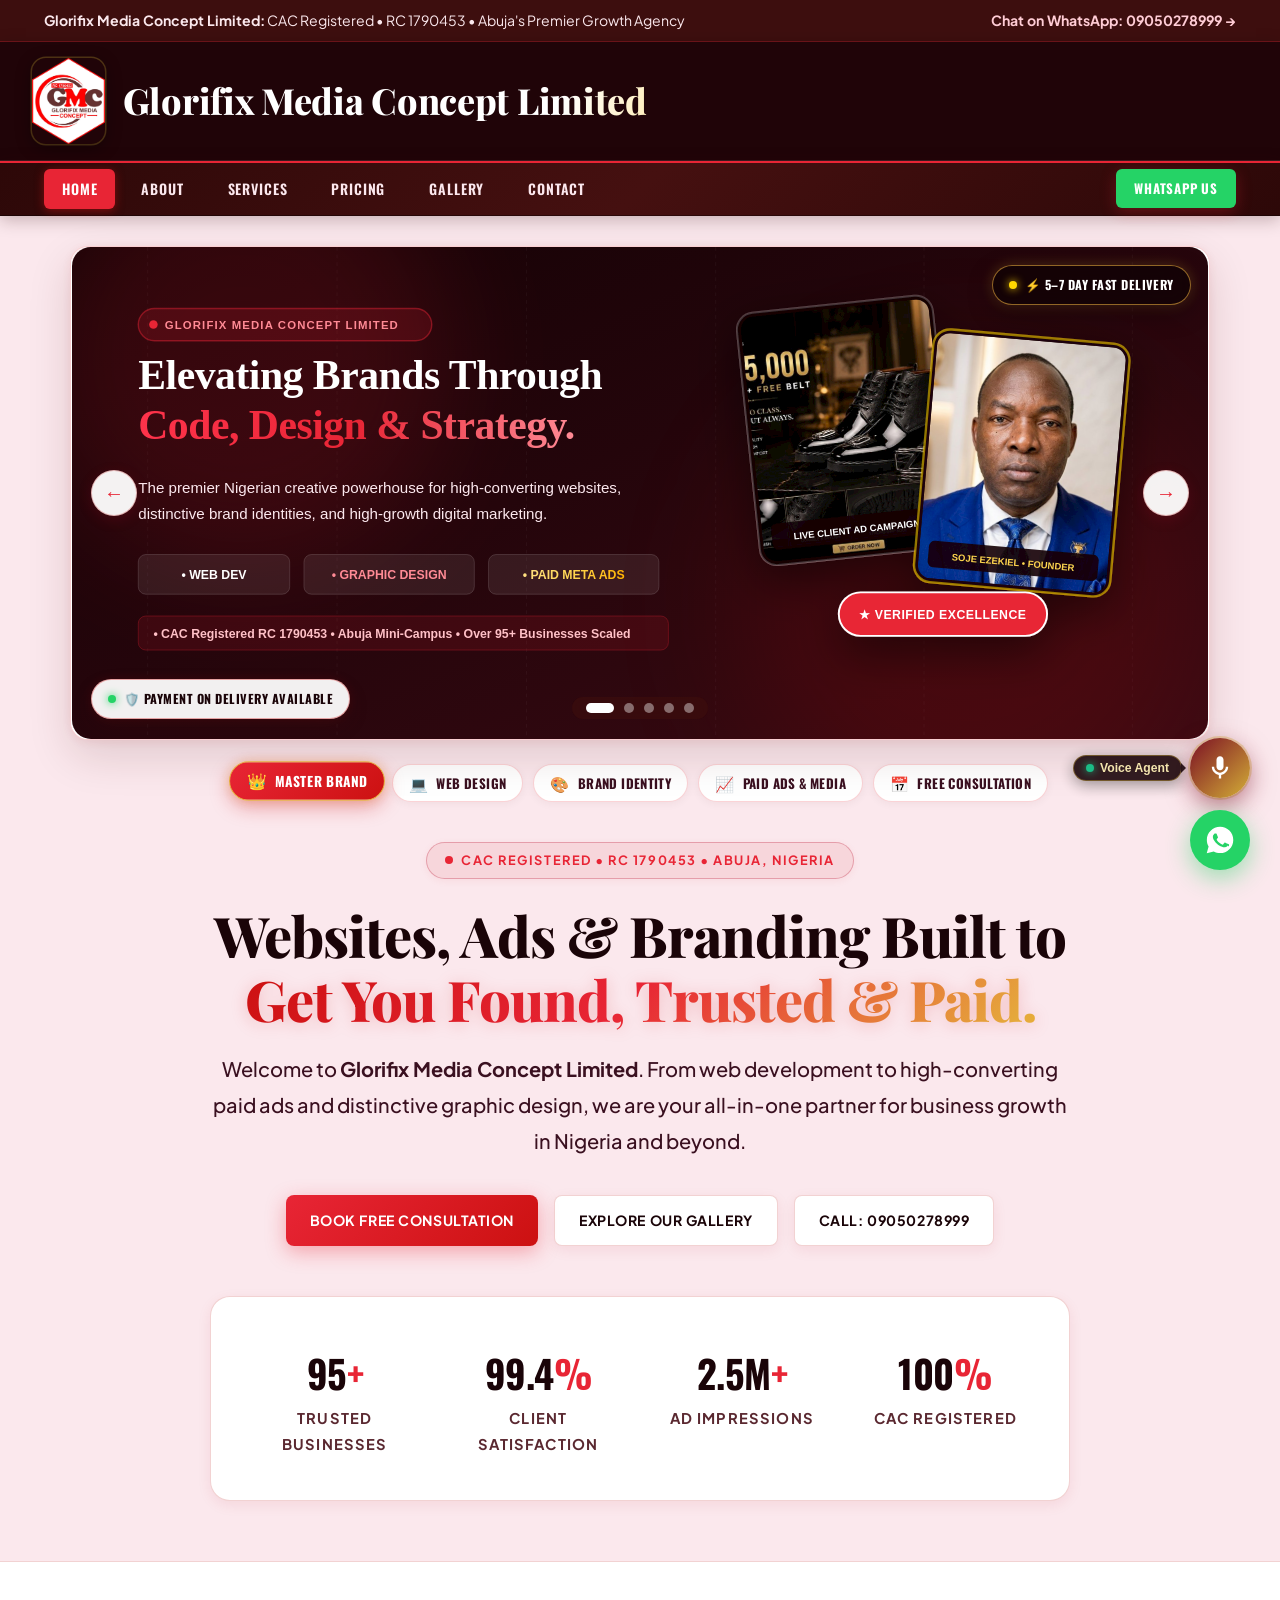
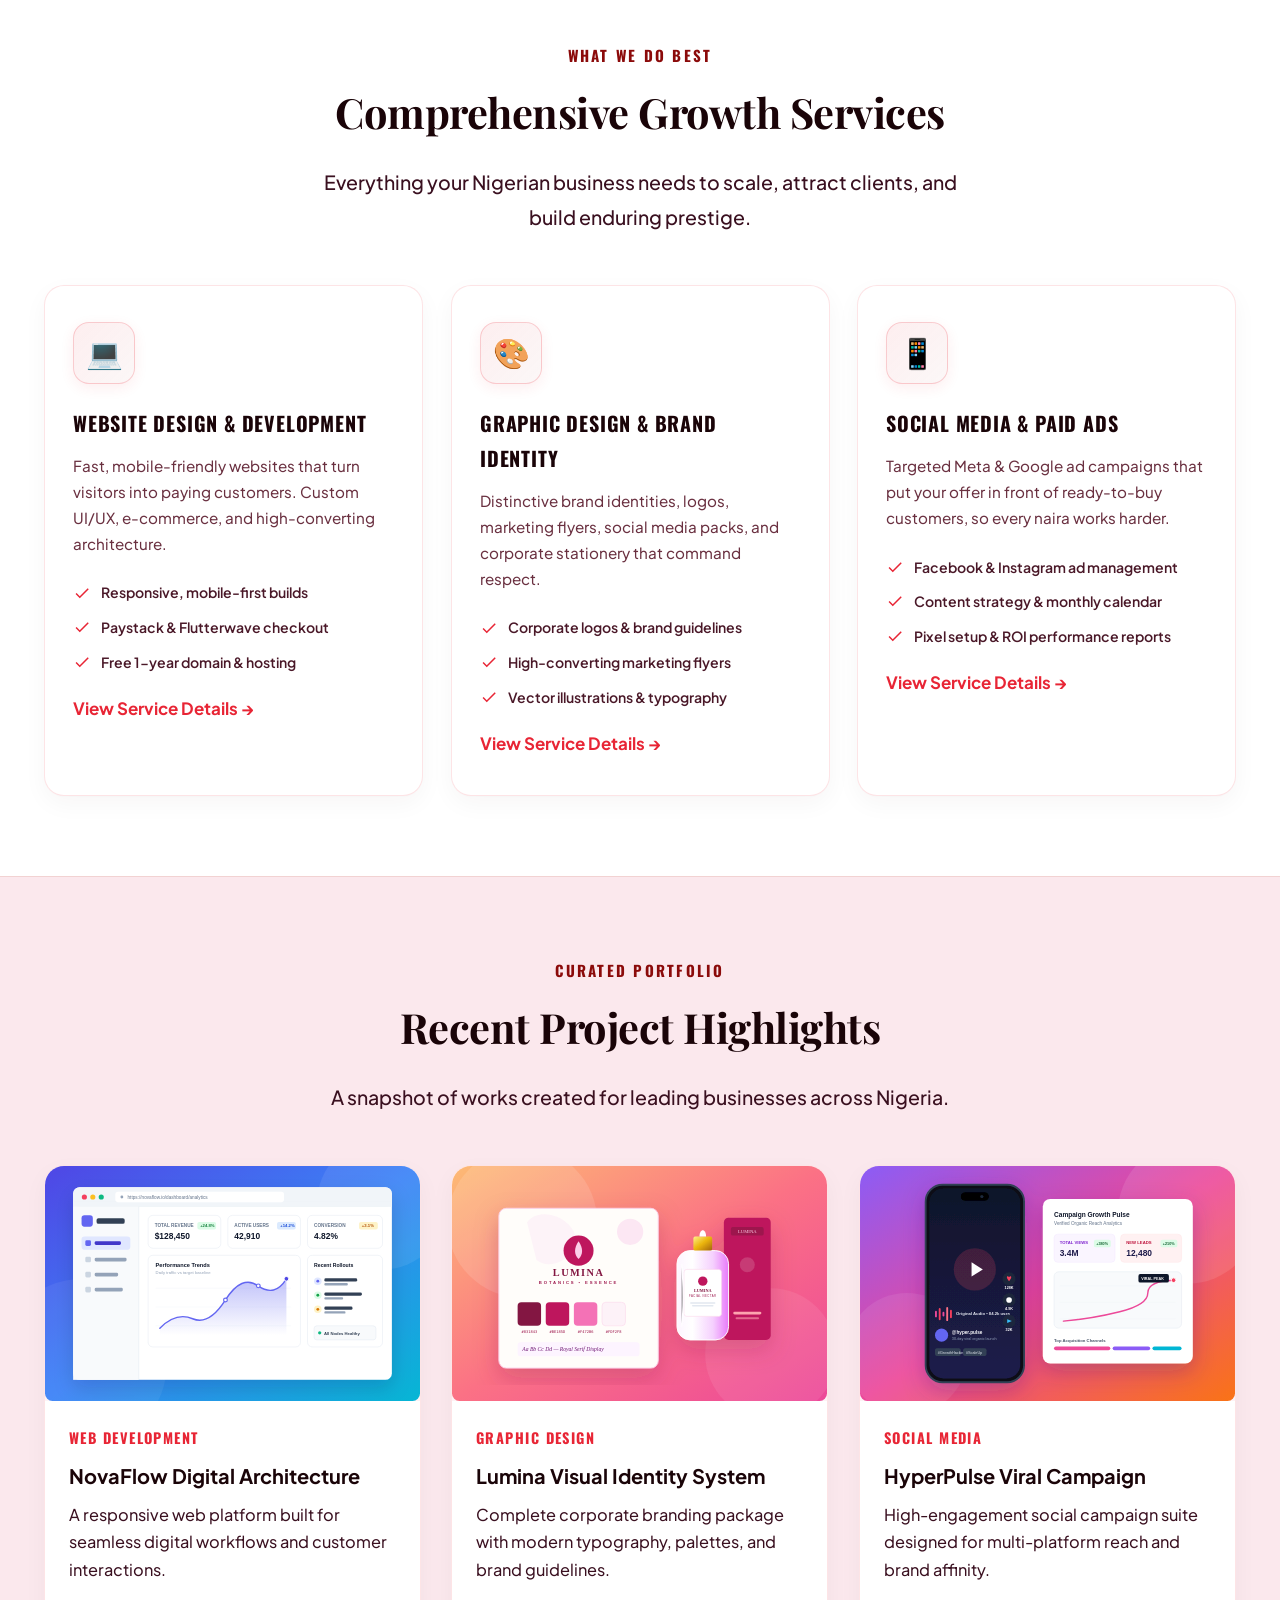
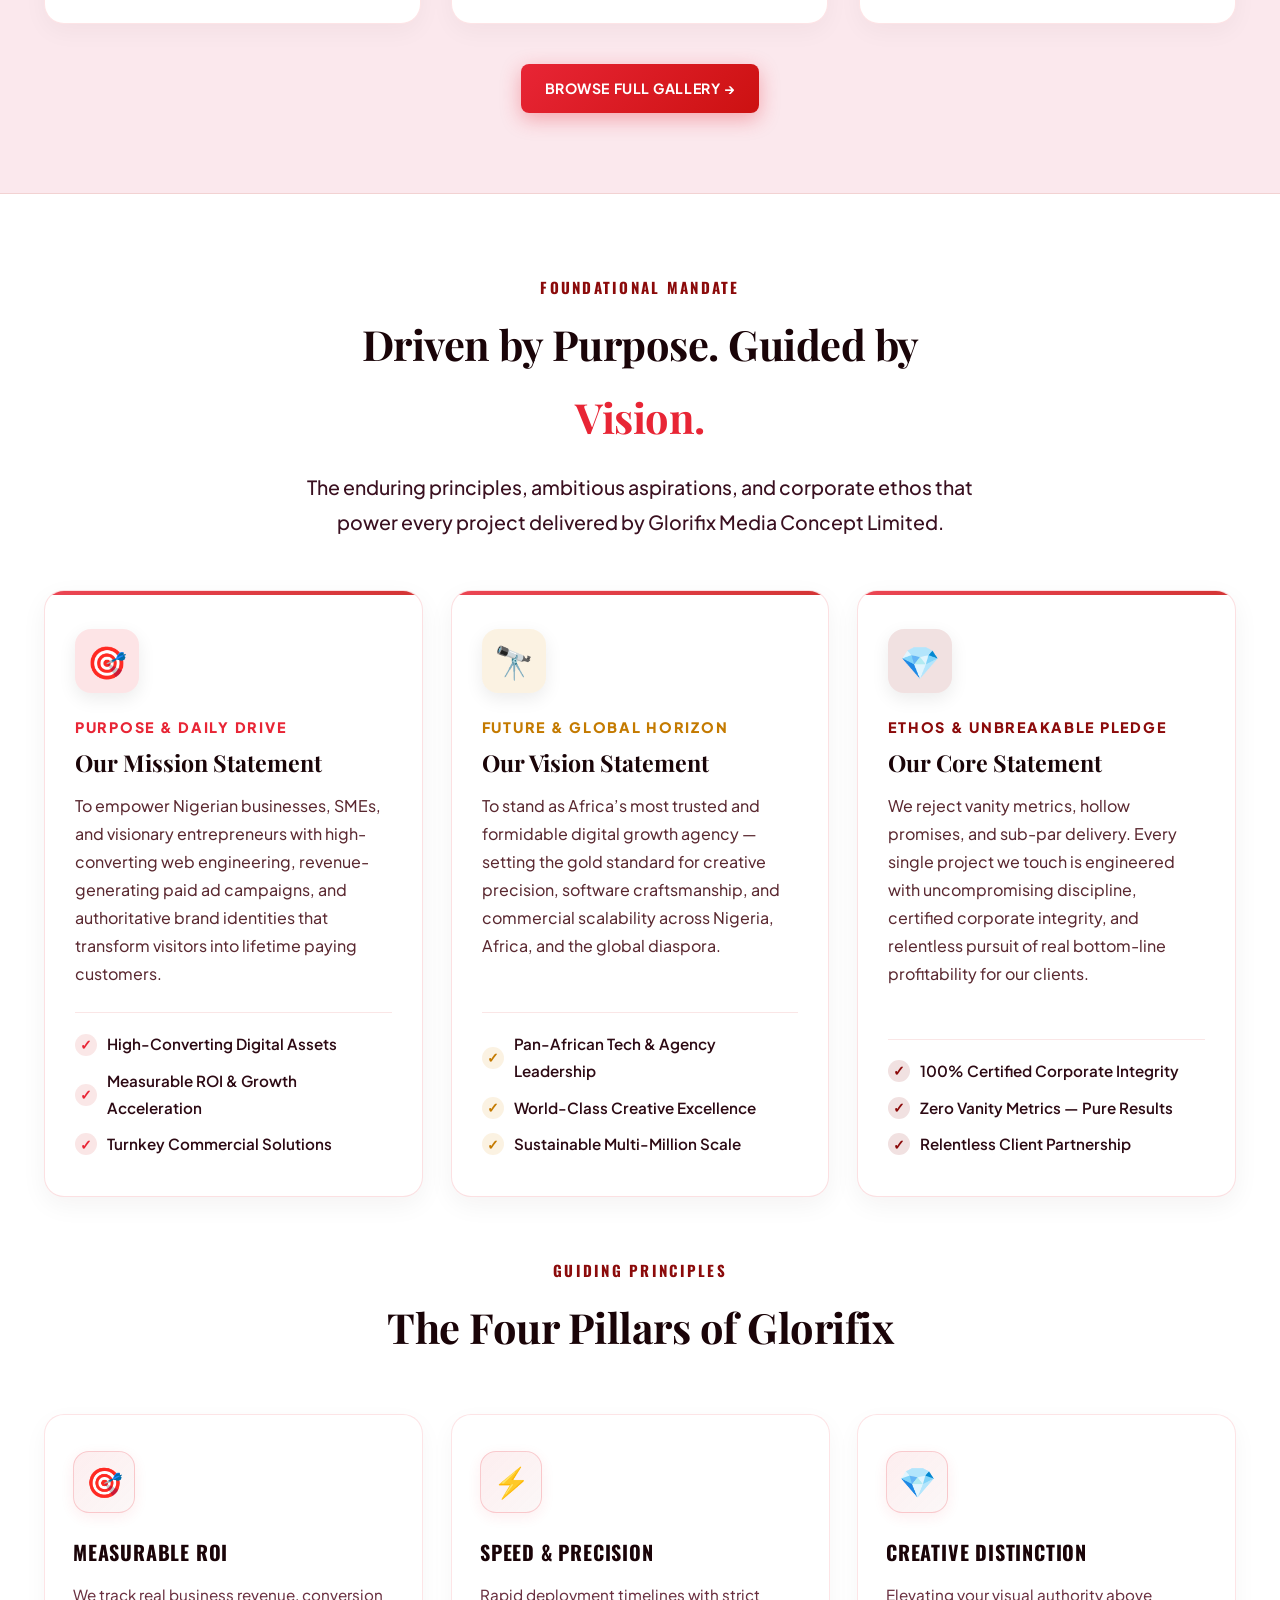
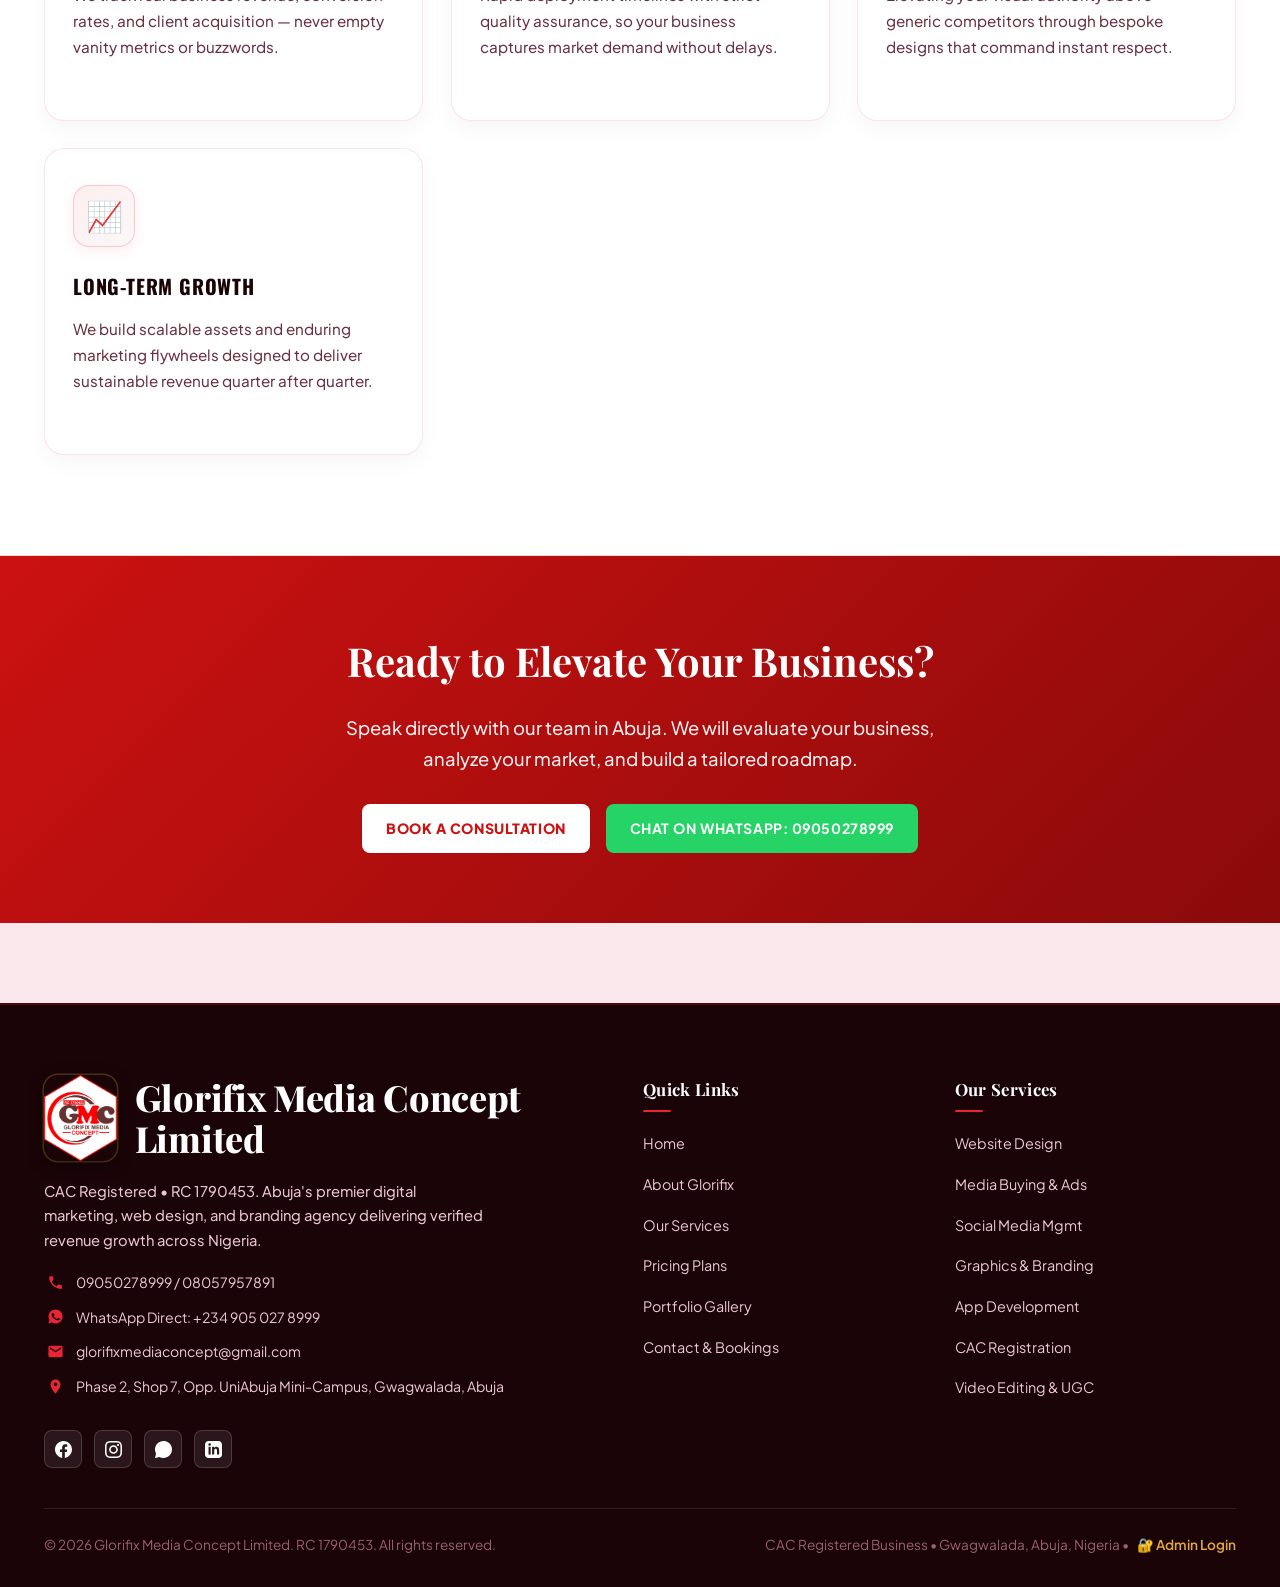
==== commit 1fa5b2e0: "Add 3D perspective, specular glare, floating chips, and interactive category pills to hero section a" ====
--- a/index.html
+++ b/index.html
@@ -7,7 +7,7 @@
   <link rel="icon" type="image/png" href="assets/logo.png">
   <link rel="manifest" href="manifest.json">
   <meta name="theme-color" content="#1F0508">
-  <link rel="stylesheet" href="css/styles.css?v=30">
+  <link rel="stylesheet" href="css/styles.css?v=35">
   <link rel="preconnect" href="https://fonts.googleapis.com">
   <link rel="preconnect" href="https://fonts.gstatic.com" crossorigin>
   <link href="https://fonts.googleapis.com/css2?family=Plus+Jakarta+Sans:ital,wght@0,400;0,500;0,600;0,700;0,800;1,400;1,600&family=Montserrat:wght@400;500;600;700;800&family=Oswald:wght@500;600;700&family=Playfair+Display:ital,wght@0,700;0,800;1,700&display=swap" rel="stylesheet">
@@ -70,23 +70,44 @@
     <div class="hero-glow"></div>
 
     <div class="container">
-      <!-- 5-Banner Animated Responsive Slideshow -->
-      <div class="hero-slider-wrap">
+      <!-- 5-Banner Animated Responsive Slideshow with 3D Tilt & Interactive Navigation -->
+      <div class="hero-slider-wrap" id="heroSliderWrap">
+        <!-- Specular 3D Glare Overlay -->
+        <div class="slider-glare" id="sliderGlare"></div>
+
+        <!-- Floating Interactive Badges -->
+        <div class="banner-floating-chip chip-top-right">
+          <span class="chip-radar"></span>⚡ 5–7 Day Fast Delivery
+        </div>
+        <div class="banner-floating-chip chip-bottom-left">
+          <span class="chip-radar"></span>🛡️ Payment On Delivery Available
+        </div>
+
         <div class="slides-track">
+          <div class="slide-item active">
+            <a href="about.html" class="slide-link" title="Explore Glorifix Media Concept Master Brand">
+              <img src="assets/banners/banner-1-master.svg" alt="Glorifix Media Concept - Master Brand">
+            </a>
+          </div>
           <div class="slide-item">
-            <img src="assets/banners/banner-1-master.svg" alt="Glorifix Media Concept - Master Brand">
+            <a href="pricing.html#panel-web" class="slide-link" title="View Web Design & Development Packages">
+              <img src="assets/banners/banner-2-web.svg" alt="Web Design & Development">
+            </a>
           </div>
           <div class="slide-item">
-            <img src="assets/banners/banner-2-web.svg" alt="Web Design & Development">
+            <a href="gallery.html" class="slide-link" title="View Graphic Design & Branding Portfolio">
+              <img src="assets/banners/banner-3-graphics.svg" alt="Graphic Design & Branding">
+            </a>
           </div>
           <div class="slide-item">
-            <img src="assets/banners/banner-3-graphics.svg" alt="Graphic Design & Branding">
+            <a href="pricing.html#panel-media" class="slide-link" title="View Social Media & Paid Ads Services">
+              <img src="assets/banners/banner-4-social.svg" alt="Social Media Strategy">
+            </a>
           </div>
           <div class="slide-item">
-            <img src="assets/banners/banner-4-social.svg" alt="Social Media Strategy">
-          </div>
-          <div class="slide-item">
-            <img src="assets/banners/banner-5-booking.svg" alt="Consultation & Direct Booking">
+            <a href="contact.html" class="slide-link" title="Book Free Consultation with Glorifix Media">
+              <img src="assets/banners/banner-5-booking.svg" alt="Consultation & Direct Booking">
+            </a>
           </div>
         </div>
 
@@ -100,6 +121,25 @@
           <span class="dot"></span>
           <span class="dot"></span>
         </div>
+      </div>
+
+      <!-- Interactive Category Quick-Pills Navigation Strip -->
+      <div class="hero-slider-pills" role="tablist" aria-label="Quick Service Banners">
+        <button class="slider-pill active" data-slide="0" role="tab" aria-selected="true">
+          <span class="pill-icon">👑</span> Master Brand
+        </button>
+        <button class="slider-pill" data-slide="1" role="tab" aria-selected="false">
+          <span class="pill-icon">💻</span> Web Design
+        </button>
+        <button class="slider-pill" data-slide="2" role="tab" aria-selected="false">
+          <span class="pill-icon">🎨</span> Brand Identity
+        </button>
+        <button class="slider-pill" data-slide="3" role="tab" aria-selected="false">
+          <span class="pill-icon">📈</span> Paid Ads &amp; Media
+        </button>
+        <button class="slider-pill" data-slide="4" role="tab" aria-selected="false">
+          <span class="pill-icon">📅</span> Free Consultation
+        </button>
       </div>
 
       <!-- Hero Pitch Content -->
@@ -483,7 +523,7 @@
     </div>
   </footer>
 
-  <script src="js/app.js?v=24"></script>
+  <script src="js/app.js?v=25"></script>
   <script src="js/voice-agent.js?v=24" defer></script>
   <script>
     (function() {
--- a/css/styles.css
+++ b/css/styles.css
@@ -159,15 +159,16 @@
 .brand-logo {
   display: inline-flex;
   align-items: center;
-  gap: 20px;
+  gap: 18px;
   text-decoration: none;
   color: #ffffff;
-  transition: transform 0.2s ease;
+  transition: all 0.35s cubic-bezier(0.16, 1, 0.3, 1);
   max-width: 100%;
+  position: relative;
 }
 
 .brand-logo:hover {
-  transform: translateY(-1px);
+  transform: translateY(-2px);
 }
 
 .brand-logo img.site-logo,
@@ -175,10 +176,27 @@
   height: 86px;
   width: auto;
   object-fit: contain;
-  border-radius: 12px;
-  box-shadow: 0 4px 14px rgba(0, 0, 0, 0.35);
-  transition: transform 0.2s ease;
+  border-radius: 14px;
+  box-shadow: 0 4px 16px rgba(0, 0, 0, 0.4), 0 0 0 1.5px rgba(212, 175, 55, 0.3);
+  transition: all 0.4s cubic-bezier(0.16, 1, 0.3, 1);
   flex-shrink: 0;
+  animation: logoFloat 4s ease-in-out infinite;
+}
+
+.brand-logo:hover img.site-logo {
+  transform: scale(1.08) rotate(-2deg);
+  box-shadow: 0 10px 28px rgba(212, 175, 55, 0.55), 0 0 24px rgba(204, 17, 17, 0.45), 0 0 0 2px #E5A93C;
+}
+
+@keyframes logoFloat {
+  0%, 100% {
+    transform: translateY(0) rotate(0deg);
+    box-shadow: 0 4px 16px rgba(0, 0, 0, 0.4), 0 0 0 1.5px rgba(212, 175, 55, 0.3);
+  }
+  50% {
+    transform: translateY(-4px) rotate(1deg);
+    box-shadow: 0 8px 24px rgba(204, 17, 17, 0.35), 0 0 14px rgba(212, 175, 55, 0.4), 0 0 0 2px rgba(212, 175, 55, 0.45);
+  }
 }
 
 .brand-text,
@@ -192,12 +210,28 @@
   font-family: var(--font-display);
   font-size: 2.25rem;
   font-weight: 800;
-  color: #ffffff !important;
   line-height: 1.15;
   letter-spacing: -0.3px;
   white-space: normal;
   display: inline-flex;
   align-items: center;
+  background: linear-gradient(110deg, #FFFFFF 0%, #FFFFFF 35%, #FFE28A 48%, #FFD700 55%, #FFFFFF 68%, #FFFFFF 100%);
+  background-size: 240% 100%;
+  -webkit-background-clip: text;
+  -webkit-text-fill-color: transparent;
+  animation: brandShimmer 5.5s ease-in-out infinite;
+  transition: all 0.35s ease;
+}
+
+.brand-logo:hover .brand-name,
+.brand-logo:hover .brand-text {
+  letter-spacing: 0.01em;
+  filter: drop-shadow(0 2px 10px rgba(212, 175, 55, 0.5));
+}
+
+@keyframes brandShimmer {
+  0% { background-position: 100% 0; }
+  100% { background-position: -140% 0; }
 }
 
 /* 2. Standalone Menu Bar (Underneath Title Bar) */
@@ -355,34 +389,177 @@
 
 .hero-glow {
   position: absolute;
-  top: -100px;
+  top: -120px;
   left: 50%;
   transform: translateX(-50%);
-  width: 700px;
-  height: 400px;
-  background: radial-gradient(circle, rgba(232, 37, 53, 0.12) 0%, rgba(139, 10, 10, 0.06) 50%, transparent 80%);
-  filter: blur(70px);
+  width: 820px;
+  height: 460px;
+  background: radial-gradient(circle, rgba(232, 37, 53, 0.16) 0%, rgba(229, 169, 60, 0.09) 40%, rgba(139, 10, 10, 0.04) 70%, transparent 85%);
+  filter: blur(85px);
   z-index: -1;
+  animation: heroGlowPulse 8s ease-in-out infinite alternate;
+  pointer-events: none;
+}
+
+@keyframes heroGlowPulse {
+  0% {
+    transform: translateX(-50%) scale(0.92);
+    opacity: 0.7;
+    filter: blur(75px);
+  }
+  50% {
+    transform: translateX(-50%) scale(1.08);
+    opacity: 1;
+    filter: blur(95px);
+  }
+  100% {
+    transform: translateX(-50%) scale(0.95);
+    opacity: 0.8;
+    filter: blur(80px);
+  }
 }
 
 .hero-slider-wrap {
   position: relative;
   width: 100%;
   max-width: 1140px;
-  margin: 10px auto 40px auto;
-  border-radius: 16px;
+  margin: 10px auto 20px auto;
+  border-radius: 18px;
   overflow: hidden !important;
-  box-shadow: 0 12px 36px rgba(61, 14, 14, 0.12);
+  box-shadow: 0 16px 44px rgba(61, 14, 14, 0.14), 0 2px 12px rgba(204, 17, 17, 0.08);
   background: #ffffff;
-  border: 1px solid var(--border-light);
+  border: 1.5px solid rgba(232, 37, 53, 0.22);
   aspect-ratio: 1200 / 520;
+  perspective: 1200px;
+  transform-style: preserve-3d;
+  transition: transform 0.45s cubic-bezier(0.16, 1, 0.3, 1), box-shadow 0.45s cubic-bezier(0.16, 1, 0.3, 1), border-color 0.35s ease;
+}
+
+.hero-slider-wrap:hover {
+  border-color: rgba(232, 37, 53, 0.45);
+  box-shadow: 0 22px 55px rgba(204, 17, 17, 0.18), 0 0 24px rgba(229, 169, 60, 0.22);
+}
+
+/* Specular Glare Overlay for 3D cursor reflection */
+.slider-glare {
+  position: absolute;
+  inset: 0;
+  border-radius: inherit;
+  pointer-events: none;
+  z-index: 8;
+  opacity: 0;
+  background: radial-gradient(circle 380px at var(--glare-x, 50%) var(--glare-y, 50%), rgba(255, 255, 255, 0.38) 0%, rgba(255, 255, 255, 0) 70%);
+  mix-blend-mode: overlay;
+  transition: opacity 0.35s ease;
+}
+
+.hero-slider-wrap:hover .slider-glare {
+  opacity: 1;
+}
+
+/* Floating interactive chips on banner */
+.banner-floating-chip {
+  position: absolute;
+  z-index: 9;
+  display: inline-flex;
+  align-items: center;
+  gap: 8px;
+  padding: 8px 16px;
+  border-radius: 30px;
+  font-family: var(--font-accent);
+  font-size: 0.78rem;
+  font-weight: 700;
+  letter-spacing: 0.04em;
+  text-transform: uppercase;
+  backdrop-filter: blur(10px);
+  -webkit-backdrop-filter: blur(10px);
+  user-select: none;
+  pointer-events: auto;
+  cursor: default;
+  transition: transform 0.3s cubic-bezier(0.16, 1, 0.3, 1), box-shadow 0.3s ease;
+}
+
+.banner-floating-chip.chip-top-right {
+  top: 18px;
+  right: 18px;
+  background: rgba(18, 3, 6, 0.82);
+  color: #FFFFFF;
+  border: 1px solid rgba(229, 169, 60, 0.6);
+  box-shadow: 0 8px 24px rgba(0, 0, 0, 0.35), 0 0 14px rgba(229, 169, 60, 0.25);
+  animation: chipFloatA 4.5s ease-in-out infinite alternate;
+}
+
+.banner-floating-chip.chip-bottom-left {
+  bottom: 20px;
+  left: 20px;
+  background: rgba(255, 255, 255, 0.94);
+  color: #1A0408;
+  border: 1px solid rgba(204, 17, 17, 0.35);
+  box-shadow: 0 8px 20px rgba(61, 14, 14, 0.16), 0 0 12px rgba(204, 17, 17, 0.12);
+  animation: chipFloatB 5s ease-in-out infinite alternate;
+}
+
+.banner-floating-chip:hover {
+  transform: scale(1.06) translateY(-2px);
+}
+
+.chip-radar {
+  width: 8px;
+  height: 8px;
+  border-radius: 50%;
+  display: inline-block;
+  position: relative;
+}
+
+.chip-top-right .chip-radar {
+  background: #FFD700;
+  box-shadow: 0 0 8px #FFD700;
+  animation: radarPulseGold 2s infinite;
+}
+
+.chip-bottom-left .chip-radar {
+  background: #25D366;
+  box-shadow: 0 0 8px #25D366;
+  animation: radarPulseGreen 2s infinite;
+}
+
+@keyframes radarPulseGold {
+  0% { transform: scale(0.9); box-shadow: 0 0 0 0 rgba(255, 215, 0, 0.7); }
+  70% { transform: scale(1.1); box-shadow: 0 0 0 6px rgba(255, 215, 0, 0); }
+  100% { transform: scale(0.9); box-shadow: 0 0 0 0 rgba(255, 215, 0, 0); }
+}
+
+@keyframes radarPulseGreen {
+  0% { transform: scale(0.9); box-shadow: 0 0 0 0 rgba(37, 211, 102, 0.7); }
+  70% { transform: scale(1.1); box-shadow: 0 0 0 6px rgba(37, 211, 102, 0); }
+  100% { transform: scale(0.9); box-shadow: 0 0 0 0 rgba(37, 211, 102, 0); }
+}
+
+@keyframes chipFloatA {
+  0% { transform: translateY(0) rotate(0deg); }
+  100% { transform: translateY(-6px) rotate(1.2deg); }
+}
+
+@keyframes chipFloatB {
+  0% { transform: translateY(0) rotate(0deg); }
+  100% { transform: translateY(-5px) rotate(-1deg); }
 }
 
 @media (max-width: 768px) {
   .hero-slider-wrap {
-    margin: 8px auto 28px auto;
+    margin: 8px auto 16px auto;
     border-radius: 12px;
     aspect-ratio: 1200 / 520;
+  }
+  .banner-floating-chip.chip-top-right {
+    top: 10px;
+    right: 10px;
+    padding: 5px 11px;
+    font-size: 0.68rem;
+    gap: 6px;
+  }
+  .banner-floating-chip.chip-bottom-left {
+    display: none;
   }
 }
 
@@ -412,11 +589,32 @@
   justify-content: center;
 }
 
+.slide-link {
+  display: flex !important;
+  align-items: center !important;
+  justify-content: center !important;
+  width: 100% !important;
+  height: 100% !important;
+  text-decoration: none !important;
+  cursor: pointer !important;
+}
+
 .slide-item img {
   width: 100% !important;
   height: 100% !important;
   display: block !important;
   object-fit: contain !important;
+  transition: transform 0.8s cubic-bezier(0.16, 1, 0.3, 1);
+  transform-origin: center center;
+}
+
+.slide-item.active img {
+  animation: slideKenBurns 7s ease-in-out infinite alternate;
+}
+
+@keyframes slideKenBurns {
+  0% { transform: scale(1.0); }
+  100% { transform: scale(1.036); }
 }
 
 .slider-btn {
@@ -484,6 +682,80 @@
   width: 28px;
   border-radius: 5px;
 }
+
+/* Category Quick-Pills Navigation Strip */
+.hero-slider-pills {
+  display: flex;
+  align-items: center;
+  justify-content: center;
+  gap: 10px;
+  max-width: 1140px;
+  margin: 0 auto 36px auto;
+  padding: 4px 6px;
+  flex-wrap: wrap;
+}
+
+.slider-pill {
+  display: inline-flex;
+  align-items: center;
+  gap: 8px;
+  padding: 8px 16px;
+  border-radius: 30px;
+  background: #FFFFFF;
+  border: 1.5px solid rgba(232, 37, 53, 0.2);
+  color: #3A1020;
+  font-family: var(--font-accent);
+  font-size: 0.82rem;
+  font-weight: 700;
+  letter-spacing: 0.03em;
+  text-transform: uppercase;
+  cursor: pointer;
+  transition: all 0.3s cubic-bezier(0.16, 1, 0.3, 1);
+  box-shadow: 0 2px 8px rgba(61, 14, 14, 0.05);
+  user-select: none;
+  white-space: nowrap;
+}
+
+.slider-pill:hover {
+  background: rgba(232, 37, 53, 0.08);
+  border-color: var(--red2);
+  color: var(--red2);
+  transform: translateY(-2px);
+  box-shadow: 0 4px 14px rgba(204, 17, 17, 0.15);
+}
+
+.slider-pill.active {
+  background: var(--accent-gradient);
+  border-color: #E5A93C;
+  color: #FFFFFF !important;
+  transform: translateY(-2px) scale(1.04);
+  box-shadow: 0 6px 18px rgba(204, 17, 17, 0.35), 0 0 10px rgba(229, 169, 60, 0.3);
+}
+
+.slider-pill .pill-icon {
+  font-size: 0.95rem;
+  line-height: 1;
+}
+
+@media (max-width: 768px) {
+  .hero-slider-pills {
+    justify-content: flex-start;
+    flex-wrap: nowrap;
+    overflow-x: auto;
+    -webkit-overflow-scrolling: touch;
+    padding: 6px 12px 10px 12px;
+    margin-bottom: 24px;
+    scrollbar-width: none;
+  }
+  .hero-slider-pills::-webkit-scrollbar {
+    display: none;
+  }
+  .slider-pill {
+    padding: 6px 12px;
+    font-size: 0.75rem;
+    flex-shrink: 0;
+  }
+}
 /* ==========================================================================
    Full-Width Page Hero Banner Component (Universal for All Pages)
    ========================================================================== */
@@ -583,8 +855,8 @@
   display: inline-flex;
   align-items: center;
   gap: 8px;
-  background: rgba(204, 17, 17, 0.1);
-  border: 1px solid rgba(180, 10, 40, 0.3);
+  background: rgba(204, 17, 17, 0.08);
+  border: 1px solid rgba(180, 10, 40, 0.28);
   color: var(--red2);
   font-size: 0.8rem;
   font-weight: 700;
@@ -593,6 +865,16 @@
   padding: 6px 18px;
   border-radius: var(--radius-full);
   margin-bottom: 24px;
+  transition: all 0.3s cubic-bezier(0.16, 1, 0.3, 1);
+  box-shadow: 0 2px 8px rgba(204, 17, 17, 0.06);
+  user-select: none;
+}
+
+.pill-tag:hover {
+  transform: translateY(-2px);
+  background: rgba(204, 17, 17, 0.14);
+  border-color: rgba(204, 17, 17, 0.5);
+  box-shadow: 0 6px 18px rgba(204, 17, 17, 0.18);
 }
 
 .pill-dot {
@@ -621,9 +903,19 @@
 
 .hero-title span.gradient {
   color: var(--red2);
-  background: var(--accent-gradient);
+  background: linear-gradient(135deg, #CC1111 0%, #E82535 25%, #E5A93C 50%, #FFD700 72%, #E82535 88%, #CC1111 100%);
+  background-size: 280% 280%;
   -webkit-background-clip: text;
   -webkit-text-fill-color: transparent;
+  animation: heroGradientShift 6.5s ease-in-out infinite;
+  display: inline-block;
+  filter: drop-shadow(0 2px 8px rgba(204, 17, 17, 0.2));
+}
+
+@keyframes heroGradientShift {
+  0% { background-position: 0% 50%; }
+  50% { background-position: 100% 50%; }
+  100% { background-position: 0% 50%; }
 }
 
 .hero-sub {
@@ -653,10 +945,24 @@
   border: 1px solid var(--border-light);
   box-shadow: var(--shadow-sm);
   margin-top: 50px;
+  transition: transform 0.35s ease, box-shadow 0.35s ease, border-color 0.35s ease;
+}
+
+.stats-ribbon:hover {
+  border-color: rgba(232, 37, 53, 0.28);
+  box-shadow: 0 14px 34px rgba(61, 14, 14, 0.1);
 }
 
 .stat-item {
   text-align: center;
+  padding: 10px 12px;
+  border-radius: 12px;
+  transition: transform 0.3s cubic-bezier(0.16, 1, 0.3, 1), background 0.3s ease;
+}
+
+.stat-item:hover {
+  transform: translateY(-3px) scale(1.02);
+  background: rgba(232, 37, 53, 0.04);
 }
 
 .stat-num {
@@ -2184,8 +2490,11 @@
   justify-content: center;
   align-items: center;
   gap: 12px;
-  background: transparent;
-  padding: 4px;
+  background: rgba(255, 240, 244, 0.45);
+  padding: 8px 10px;
+  border-radius: 22px;
+  border: 1.5px solid rgba(204, 17, 17, 0.12);
+  box-shadow: 0 4px 18px -2px rgba(139, 10, 10, 0.05), inset 0 1px 2px rgba(255, 255, 255, 0.9);
   max-width: 100%;
 }
 
@@ -2194,77 +2503,514 @@
   align-items: center;
   justify-content: center;
   gap: 10px;
-  padding: 12px 22px;
+  padding: 13px 22px;
   border-radius: 16px;
-  border: 2px solid rgba(204, 17, 17, 0.24);
-  background: #ffffff;
-  color: #4A1520;
   font-family: var(--font-accent);
   font-weight: 700;
-  font-size: 0.90rem;
+  font-size: 0.92rem;
   cursor: pointer;
-  transition: all 0.25s cubic-bezier(0.16, 1, 0.3, 1);
-  box-shadow: 0 4px 14px rgba(139, 10, 10, 0.07), 0 1px 3px rgba(0, 0, 0, 0.04);
+  transition: all 0.3s cubic-bezier(0.16, 1, 0.3, 1);
   white-space: nowrap;
+  position: relative;
+  text-decoration: none;
 }
 
 .pricing-tab-btn .tab-btn-icon {
   font-size: 1.25rem;
   line-height: 1;
+  filter: drop-shadow(0 2px 4px rgba(0, 0, 0, 0.06));
+  transition: transform 0.25s ease;
 }
 
 .pricing-tab-btn .tab-btn-label {
   font-weight: 800;
-  color: #4A1520;
   transition: color 0.25s ease;
 }
 
 .pricing-tab-btn .tab-btn-badge {
   font-size: 0.70rem;
   font-weight: 800;
-  padding: 3px 9px;
+  padding: 3px 10px;
   border-radius: 20px;
-  background: rgba(204, 17, 17, 0.08);
-  color: var(--red2);
-  border: 1px solid rgba(204, 17, 17, 0.20);
   transition: all 0.25s ease;
   text-transform: uppercase;
   letter-spacing: 0.03em;
 }
 
 .pricing-tab-btn:hover {
-  border-color: var(--red2);
-  color: var(--red2);
-  transform: translateY(-2px);
-  box-shadow: 0 6px 20px rgba(204, 17, 17, 0.18);
-}
-
-.pricing-tab-btn:hover .tab-btn-label {
-  color: var(--red2);
-}
-
-.pricing-tab-btn:hover .tab-btn-badge {
-  background: rgba(204, 17, 17, 0.14);
-}
-
-.pricing-tab-btn.active {
-  background: linear-gradient(135deg, #D41414 0%, #8B0A0A 100%);
-  border: 2px solid #D4AF37;
-  border-radius: 16px;
+  transform: translateY(-3px);
+}
+
+.pricing-tab-btn:hover .tab-btn-icon {
+  transform: scale(1.12);
+}
+
+/* ==========================================================================
+   UNIQUE BACKGROUNDS & THEMES FOR EACH PRICING TAB (5 CATEGORIES)
+   ========================================================================== */
+
+/* 1. Website Design Tab (Sapphire & Tech Blue Theme) */
+.pricing-tab-btn[data-target="panel-web"] {
+  background: linear-gradient(145deg, #FFFFFF 0%, #EFF6FF 100%);
+  border: 2.5px solid #2563eb;
+  color: #1e3a8a;
+  box-shadow: 0 4px 14px rgba(37, 99, 235, 0.12), 0 1px 3px rgba(0, 0, 0, 0.04);
+}
+.pricing-tab-btn[data-target="panel-web"] .tab-btn-label {
+  color: #1e3a8a;
+}
+.pricing-tab-btn[data-target="panel-web"] .tab-btn-badge {
+  background: rgba(37, 99, 235, 0.09);
+  color: #2563eb;
+  border: 1px solid rgba(37, 99, 235, 0.28);
+}
+.pricing-tab-btn[data-target="panel-web"]:hover {
+  border-color: #1d4ed8;
+  transform: translateY(-3px);
+  box-shadow: 0 10px 24px -3px rgba(37, 99, 235, 0.28);
+}
+.pricing-tab-btn[data-target="panel-web"]:hover .tab-btn-badge {
+  background: rgba(37, 99, 235, 0.18);
+}
+.pricing-tab-btn[data-target="panel-web"].active {
+  background: linear-gradient(135deg, #2563eb 0%, #1d4ed8 55%, #1e3a8a 100%) !important;
+  border: 2.5px solid #bfdbfe !important;
+  color: #ffffff !important;
+  box-shadow: 0 10px 28px -3px rgba(37, 99, 235, 0.50), 0 0 0 2px #2563eb, inset 0 1px 1px rgba(255, 255, 255, 0.35) !important;
+  transform: translateY(-3px);
+}
+.pricing-tab-btn[data-target="panel-web"].active .tab-btn-label {
+  color: #ffffff !important;
+  text-shadow: 0 1px 2px rgba(0, 0, 0, 0.25);
+}
+.pricing-tab-btn[data-target="panel-web"].active .tab-btn-badge {
+  background: #ffffff !important;
+  color: #1e3a8a !important;
+  border-color: transparent !important;
+  box-shadow: 0 2px 8px rgba(0, 0, 0, 0.22);
+}
+
+/* 2. Media Buying & Ads Tab (Growth Emerald Mint Theme) */
+.pricing-tab-btn[data-target="panel-media"] {
+  background: linear-gradient(145deg, #FFFFFF 0%, #ECFDF5 100%);
+  border: 2.5px solid #059669;
+  color: #064e3b;
+  box-shadow: 0 4px 14px rgba(5, 150, 105, 0.12), 0 1px 3px rgba(0, 0, 0, 0.04);
+}
+.pricing-tab-btn[data-target="panel-media"] .tab-btn-label {
+  color: #064e3b;
+}
+.pricing-tab-btn[data-target="panel-media"] .tab-btn-badge {
+  background: rgba(5, 150, 105, 0.09);
+  color: #059669;
+  border: 1px solid rgba(5, 150, 105, 0.28);
+}
+.pricing-tab-btn[data-target="panel-media"]:hover {
+  border-color: #047857;
+  transform: translateY(-3px);
+  box-shadow: 0 10px 24px -3px rgba(5, 150, 105, 0.28);
+}
+.pricing-tab-btn[data-target="panel-media"]:hover .tab-btn-badge {
+  background: rgba(5, 150, 105, 0.18);
+}
+.pricing-tab-btn[data-target="panel-media"].active {
+  background: linear-gradient(135deg, #059669 0%, #047857 55%, #064e3b 100%) !important;
+  border: 2.5px solid #bbf7d0 !important;
+  color: #ffffff !important;
+  box-shadow: 0 10px 28px -3px rgba(5, 150, 105, 0.50), 0 0 0 2px #059669, inset 0 1px 1px rgba(255, 255, 255, 0.35) !important;
+  transform: translateY(-3px);
+}
+.pricing-tab-btn[data-target="panel-media"].active .tab-btn-label {
+  color: #ffffff !important;
+  text-shadow: 0 1px 2px rgba(0, 0, 0, 0.25);
+}
+.pricing-tab-btn[data-target="panel-media"].active .tab-btn-badge {
+  background: #ffffff !important;
+  color: #064e3b !important;
+  border-color: transparent !important;
+  box-shadow: 0 2px 8px rgba(0, 0, 0, 0.22);
+}
+
+/* 3. Social Media Tab (Royal Violet & Lavender Theme) */
+.pricing-tab-btn[data-target="panel-social"] {
+  background: linear-gradient(145deg, #FFFFFF 0%, #FAF5FF 100%);
+  border: 2.5px solid #7c3aed;
+  color: #4c1d95;
+  box-shadow: 0 4px 14px rgba(124, 58, 237, 0.12), 0 1px 3px rgba(0, 0, 0, 0.04);
+}
+.pricing-tab-btn[data-target="panel-social"] .tab-btn-label {
+  color: #4c1d95;
+}
+.pricing-tab-btn[data-target="panel-social"] .tab-btn-badge {
+  background: rgba(124, 58, 237, 0.09);
+  color: #7c3aed;
+  border: 1px solid rgba(124, 58, 237, 0.28);
+}
+.pricing-tab-btn[data-target="panel-social"]:hover {
+  border-color: #6d28d9;
+  transform: translateY(-3px);
+  box-shadow: 0 10px 24px -3px rgba(124, 58, 237, 0.28);
+}
+.pricing-tab-btn[data-target="panel-social"]:hover .tab-btn-badge {
+  background: rgba(124, 58, 237, 0.18);
+}
+.pricing-tab-btn[data-target="panel-social"].active {
+  background: linear-gradient(135deg, #7c3aed 0%, #6d28d9 55%, #4c1d95 100%) !important;
+  border: 2.5px solid #e9d5ff !important;
+  color: #ffffff !important;
+  box-shadow: 0 10px 28px -3px rgba(124, 58, 237, 0.50), 0 0 0 2px #7c3aed, inset 0 1px 1px rgba(255, 255, 255, 0.35) !important;
+  transform: translateY(-3px);
+}
+.pricing-tab-btn[data-target="panel-social"].active .tab-btn-label {
+  color: #ffffff !important;
+  text-shadow: 0 1px 2px rgba(0, 0, 0, 0.25);
+}
+.pricing-tab-btn[data-target="panel-social"].active .tab-btn-badge {
+  background: #ffffff !important;
+  color: #4c1d95 !important;
+  border-color: transparent !important;
+  box-shadow: 0 2px 8px rgba(0, 0, 0, 0.22);
+}
+
+/* 4. App Development Tab (Tech Cyan & Teal Theme) */
+.pricing-tab-btn[data-target="panel-app"] {
+  background: linear-gradient(145deg, #FFFFFF 0%, #F0FDFA 100%);
+  border: 2.5px solid #0d9488;
+  color: #134e4a;
+  box-shadow: 0 4px 14px rgba(13, 148, 136, 0.12), 0 1px 3px rgba(0, 0, 0, 0.04);
+}
+.pricing-tab-btn[data-target="panel-app"] .tab-btn-label {
+  color: #134e4a;
+}
+.pricing-tab-btn[data-target="panel-app"] .tab-btn-badge {
+  background: rgba(13, 148, 136, 0.09);
+  color: #0d9488;
+  border: 1px solid rgba(13, 148, 136, 0.28);
+}
+.pricing-tab-btn[data-target="panel-app"]:hover {
+  border-color: #0f766e;
+  transform: translateY(-3px);
+  box-shadow: 0 10px 24px -3px rgba(13, 148, 136, 0.28);
+}
+.pricing-tab-btn[data-target="panel-app"]:hover .tab-btn-badge {
+  background: rgba(13, 148, 136, 0.18);
+}
+.pricing-tab-btn[data-target="panel-app"].active {
+  background: linear-gradient(135deg, #0d9488 0%, #0f766e 55%, #134e4a 100%) !important;
+  border: 2.5px solid #a5f3fc !important;
+  color: #ffffff !important;
+  box-shadow: 0 10px 28px -3px rgba(13, 148, 136, 0.50), 0 0 0 2px #0d9488, inset 0 1px 1px rgba(255, 255, 255, 0.35) !important;
+  transform: translateY(-3px);
+}
+.pricing-tab-btn[data-target="panel-app"].active .tab-btn-label {
+  color: #ffffff !important;
+  text-shadow: 0 1px 2px rgba(0, 0, 0, 0.25);
+}
+.pricing-tab-btn[data-target="panel-app"].active .tab-btn-badge {
+  background: #ffffff !important;
+  color: #134e4a !important;
+  border-color: transparent !important;
+  box-shadow: 0 2px 8px rgba(0, 0, 0, 0.22);
+}
+
+/* 5. CAC Registration Tab (Corporate Amber & Royal Gold Theme) */
+.pricing-tab-btn[data-target="panel-cac"] {
+  background: linear-gradient(145deg, #FFFFFF 0%, #FFFBEB 100%);
+  border: 2.5px solid #d97706;
+  color: #78350f;
+  box-shadow: 0 4px 14px rgba(217, 119, 6, 0.14), 0 1px 3px rgba(0, 0, 0, 0.04);
+}
+.pricing-tab-btn[data-target="panel-cac"] .tab-btn-label {
+  color: #78350f;
+}
+.pricing-tab-btn[data-target="panel-cac"] .tab-btn-badge {
+  background: rgba(217, 119, 6, 0.09);
+  color: #d97706;
+  border: 1px solid rgba(217, 119, 6, 0.28);
+}
+.pricing-tab-btn[data-target="panel-cac"]:hover {
+  border-color: #b45309;
+  transform: translateY(-3px);
+  box-shadow: 0 10px 24px -3px rgba(217, 119, 6, 0.28);
+}
+.pricing-tab-btn[data-target="panel-cac"]:hover .tab-btn-badge {
+  background: rgba(217, 119, 6, 0.18);
+}
+.pricing-tab-btn[data-target="panel-cac"].active {
+  background: linear-gradient(135deg, #d97706 0%, #b45309 55%, #78350f 100%) !important;
+  border: 2.5px solid #fef08a !important;
+  color: #ffffff !important;
+  box-shadow: 0 10px 28px -3px rgba(217, 119, 6, 0.50), 0 0 0 2px #d97706, inset 0 1px 1px rgba(255, 255, 255, 0.35) !important;
+  transform: translateY(-3px);
+}
+.pricing-tab-btn[data-target="panel-cac"].active .tab-btn-label {
+  color: #ffffff !important;
+  text-shadow: 0 1px 2px rgba(0, 0, 0, 0.25);
+}
+.pricing-tab-btn[data-target="panel-cac"].active .tab-btn-badge {
+  background: #ffffff !important;
+  color: #78350f !important;
+  border-color: transparent !important;
+  box-shadow: 0 2px 8px rgba(0, 0, 0, 0.22);
+}
+
+/* ==========================================================================
+   AESTHETIC & UNIQUE PRICING CARDS PER CATEGORY PANEL
+   ========================================================================== */
+
+/* 1. Website Design Panel Cards (#panel-web) */
+#panel-web .pricing-card {
+  border: 2px solid rgba(37, 99, 235, 0.24);
+  box-shadow: 0 12px 34px -4px rgba(37, 99, 235, 0.08), 0 3px 10px -2px rgba(0, 0, 0, 0.03), inset 0 1px 0 rgba(255, 255, 255, 0.9);
+}
+#panel-web .pricing-card::before {
+  background: linear-gradient(90deg, #3b82f6, #60a5fa, #3b82f6);
+}
+#panel-web .pricing-card:hover {
+  border-color: #2563eb;
+  box-shadow: 0 24px 50px -10px rgba(37, 99, 235, 0.24), 0 8px 20px -3px rgba(37, 99, 235, 0.12), 0 0 0 1px rgba(37, 99, 235, 0.35);
+}
+#panel-web .pricing-card .pricing-tier {
+  background: rgba(37, 99, 235, 0.08);
+  border: 1.5px solid rgba(37, 99, 235, 0.24);
+  color: #1d4ed8;
+}
+#panel-web .pricing-card .pricing-amt {
+  color: #1d4ed8;
+}
+#panel-web .pricing-card .pricing-check {
+  background: rgba(37, 99, 235, 0.10);
+  color: #1d4ed8;
+  border: 1.5px solid rgba(37, 99, 235, 0.28);
+}
+#panel-web .pricing-card .pricing-cta.btn-outline {
+  color: #1d4ed8;
+  border-color: #1d4ed8;
+}
+#panel-web .pricing-card .pricing-cta.btn-outline:hover {
+  background: #1d4ed8;
   color: #ffffff;
-  box-shadow: 0 8px 24px rgba(204, 17, 17, 0.42), 0 0 0 1px rgba(212, 175, 55, 0.3);
-  transform: translateY(-2px);
-}
-
-.pricing-tab-btn.active .tab-btn-label {
+}
+#panel-web .pricing-card.featured {
+  border: 2.5px solid #2563eb;
+  box-shadow: 0 20px 50px -8px rgba(37, 99, 235, 0.26), 0 6px 18px -2px rgba(37, 99, 235, 0.16), 0 0 0 1px rgba(147, 197, 253, 0.5);
+}
+#panel-web .pricing-card.featured::before {
+  background: linear-gradient(90deg, #2563eb, #60a5fa, #2563eb);
+}
+#panel-web .pricing-card.featured .pricing-badge {
+  background: linear-gradient(135deg, #2563eb 0%, #1e3a8a 100%);
+  border-color: #93c5fd;
+}
+#panel-web .pricing-card.featured .pricing-cta {
+  background: linear-gradient(135deg, #2563eb 0%, #1d4ed8 100%);
+  border-color: #2563eb;
   color: #ffffff;
-}
-
-.pricing-tab-btn.active .tab-btn-badge {
-  background: #ffffff;
-  color: #8B0A0A;
-  border-color: transparent;
-  box-shadow: 0 2px 8px rgba(0, 0, 0, 0.22);
+  box-shadow: 0 6px 20px rgba(37, 99, 235, 0.35);
+}
+
+/* 2. Media Buying & Ads Panel Cards (#panel-media) */
+#panel-media .pricing-card {
+  border: 2px solid rgba(5, 150, 105, 0.24);
+  box-shadow: 0 12px 34px -4px rgba(5, 150, 105, 0.08), 0 3px 10px -2px rgba(0, 0, 0, 0.03), inset 0 1px 0 rgba(255, 255, 255, 0.9);
+}
+#panel-media .pricing-card::before {
+  background: linear-gradient(90deg, #10b981, #34d399, #10b981);
+}
+#panel-media .pricing-card:hover {
+  border-color: #059669;
+  box-shadow: 0 24px 50px -10px rgba(5, 150, 105, 0.24), 0 8px 20px -3px rgba(5, 150, 105, 0.12), 0 0 0 1px rgba(5, 150, 105, 0.35);
+}
+#panel-media .pricing-card .pricing-tier {
+  background: rgba(5, 150, 105, 0.08);
+  border: 1.5px solid rgba(5, 150, 105, 0.24);
+  color: #047857;
+}
+#panel-media .pricing-card .pricing-amt {
+  color: #047857;
+}
+#panel-media .pricing-card .pricing-check {
+  background: rgba(5, 150, 105, 0.10);
+  color: #047857;
+  border: 1.5px solid rgba(5, 150, 105, 0.28);
+}
+#panel-media .pricing-card .pricing-cta.btn-outline {
+  color: #047857;
+  border-color: #047857;
+}
+#panel-media .pricing-card .pricing-cta.btn-outline:hover {
+  background: #047857;
+  color: #ffffff;
+}
+#panel-media .pricing-card.featured {
+  border: 2.5px solid #059669;
+  box-shadow: 0 20px 50px -8px rgba(5, 150, 105, 0.26), 0 6px 18px -2px rgba(5, 150, 105, 0.16), 0 0 0 1px rgba(167, 243, 208, 0.5);
+}
+#panel-media .pricing-card.featured::before {
+  background: linear-gradient(90deg, #059669, #34d399, #059669);
+}
+#panel-media .pricing-card.featured .pricing-badge {
+  background: linear-gradient(135deg, #059669 0%, #064e3b 100%);
+  border-color: #a7f3d0;
+}
+#panel-media .pricing-card.featured .pricing-cta {
+  background: linear-gradient(135deg, #059669 0%, #047857 100%);
+  border-color: #059669;
+  color: #ffffff;
+  box-shadow: 0 6px 20px rgba(5, 150, 105, 0.35);
+}
+
+/* 3. Social Media Panel Cards (#panel-social) */
+#panel-social .pricing-card {
+  border: 2px solid rgba(124, 58, 237, 0.24);
+  box-shadow: 0 12px 34px -4px rgba(124, 58, 237, 0.08), 0 3px 10px -2px rgba(0, 0, 0, 0.03), inset 0 1px 0 rgba(255, 255, 255, 0.9);
+}
+#panel-social .pricing-card::before {
+  background: linear-gradient(90deg, #8b5cf6, #a78bfa, #8b5cf6);
+}
+#panel-social .pricing-card:hover {
+  border-color: #7c3aed;
+  box-shadow: 0 24px 50px -10px rgba(124, 58, 237, 0.24), 0 8px 20px -3px rgba(124, 58, 237, 0.12), 0 0 0 1px rgba(124, 58, 237, 0.35);
+}
+#panel-social .pricing-card .pricing-tier {
+  background: rgba(124, 58, 237, 0.08);
+  border: 1.5px solid rgba(124, 58, 237, 0.24);
+  color: #6d28d9;
+}
+#panel-social .pricing-card .pricing-amt {
+  color: #6d28d9;
+}
+#panel-social .pricing-card .pricing-check {
+  background: rgba(124, 58, 237, 0.10);
+  color: #6d28d9;
+  border: 1.5px solid rgba(124, 58, 237, 0.28);
+}
+#panel-social .pricing-card .pricing-cta.btn-outline {
+  color: #6d28d9;
+  border-color: #6d28d9;
+}
+#panel-social .pricing-card .pricing-cta.btn-outline:hover {
+  background: #6d28d9;
+  color: #ffffff;
+}
+#panel-social .pricing-card.featured {
+  border: 2.5px solid #7c3aed;
+  box-shadow: 0 20px 50px -8px rgba(124, 58, 237, 0.26), 0 6px 18px -2px rgba(124, 58, 237, 0.16), 0 0 0 1px rgba(221, 214, 254, 0.5);
+}
+#panel-social .pricing-card.featured::before {
+  background: linear-gradient(90deg, #7c3aed, #a78bfa, #7c3aed);
+}
+#panel-social .pricing-card.featured .pricing-badge {
+  background: linear-gradient(135deg, #7c3aed 0%, #4c1d95 100%);
+  border-color: #ddd6fe;
+}
+#panel-social .pricing-card.featured .pricing-cta {
+  background: linear-gradient(135deg, #7c3aed 0%, #6d28d9 100%);
+  border-color: #7c3aed;
+  color: #ffffff;
+  box-shadow: 0 6px 20px rgba(124, 58, 237, 0.35);
+}
+
+/* 4. App Development Panel Cards (#panel-app) */
+#panel-app .pricing-card {
+  border: 2px solid rgba(13, 148, 136, 0.24);
+  box-shadow: 0 12px 34px -4px rgba(13, 148, 136, 0.08), 0 3px 10px -2px rgba(0, 0, 0, 0.03), inset 0 1px 0 rgba(255, 255, 255, 0.9);
+}
+#panel-app .pricing-card::before {
+  background: linear-gradient(90deg, #14b8a6, #2dd4bf, #14b8a6);
+}
+#panel-app .pricing-card:hover {
+  border-color: #0d9488;
+  box-shadow: 0 24px 50px -10px rgba(13, 148, 136, 0.24), 0 8px 20px -3px rgba(13, 148, 136, 0.12), 0 0 0 1px rgba(13, 148, 136, 0.35);
+}
+#panel-app .pricing-card .pricing-tier {
+  background: rgba(13, 148, 136, 0.08);
+  border: 1.5px solid rgba(13, 148, 136, 0.24);
+  color: #0f766e;
+}
+#panel-app .pricing-card .pricing-amt {
+  color: #0f766e;
+}
+#panel-app .pricing-card .pricing-check {
+  background: rgba(13, 148, 136, 0.10);
+  color: #0f766e;
+  border: 1.5px solid rgba(13, 148, 136, 0.28);
+}
+#panel-app .pricing-card .pricing-cta.btn-outline {
+  color: #0f766e;
+  border-color: #0f766e;
+}
+#panel-app .pricing-card .pricing-cta.btn-outline:hover {
+  background: #0f766e;
+  color: #ffffff;
+}
+#panel-app .pricing-card.featured {
+  border: 2.5px solid #0d9488;
+  box-shadow: 0 20px 50px -8px rgba(13, 148, 136, 0.26), 0 6px 18px -2px rgba(13, 148, 136, 0.16), 0 0 0 1px rgba(153, 246, 228, 0.5);
+}
+#panel-app .pricing-card.featured::before {
+  background: linear-gradient(90deg, #0d9488, #2dd4bf, #0d9488);
+}
+#panel-app .pricing-card.featured .pricing-badge {
+  background: linear-gradient(135deg, #0d9488 0%, #134e4a 100%);
+  border-color: #99f6e4;
+}
+#panel-app .pricing-card.featured .pricing-cta {
+  background: linear-gradient(135deg, #0d9488 0%, #0f766e 100%);
+  border-color: #0d9488;
+  color: #ffffff;
+  box-shadow: 0 6px 20px rgba(13, 148, 136, 0.35);
+}
+
+/* 5. CAC Registration Panel Cards (#panel-cac) */
+#panel-cac .pricing-card {
+  border: 2px solid rgba(217, 119, 6, 0.26);
+  box-shadow: 0 12px 34px -4px rgba(217, 119, 6, 0.09), 0 3px 10px -2px rgba(0, 0, 0, 0.03), inset 0 1px 0 rgba(255, 255, 255, 0.9);
+}
+#panel-cac .pricing-card::before {
+  background: linear-gradient(90deg, #f59e0b, #fbbf24, #f59e0b);
+}
+#panel-cac .pricing-card:hover {
+  border-color: #d97706;
+  box-shadow: 0 24px 50px -10px rgba(217, 119, 6, 0.24), 0 8px 20px -3px rgba(217, 119, 6, 0.12), 0 0 0 1px rgba(217, 119, 6, 0.35);
+}
+#panel-cac .pricing-card .pricing-tier {
+  background: rgba(217, 119, 6, 0.09);
+  border: 1.5px solid rgba(217, 119, 6, 0.28);
+  color: #b45309;
+}
+#panel-cac .pricing-card .pricing-amt {
+  color: #b45309;
+}
+#panel-cac .pricing-card .pricing-check {
+  background: rgba(217, 119, 6, 0.10);
+  color: #b45309;
+  border: 1.5px solid rgba(217, 119, 6, 0.28);
+}
+#panel-cac .pricing-card .pricing-cta.btn-outline {
+  color: #b45309;
+  border-color: #b45309;
+}
+#panel-cac .pricing-card .pricing-cta.btn-outline:hover {
+  background: #b45309;
+  color: #ffffff;
+}
+#panel-cac .pricing-card.featured {
+  border: 2.5px solid #d97706;
+  box-shadow: 0 20px 50px -8px rgba(217, 119, 6, 0.26), 0 6px 18px -2px rgba(217, 119, 6, 0.16), 0 0 0 1px rgba(253, 230, 138, 0.5);
+}
+#panel-cac .pricing-card.featured::before {
+  background: linear-gradient(90deg, #d97706, #fbbf24, #d97706);
+}
+#panel-cac .pricing-card.featured .pricing-badge {
+  background: linear-gradient(135deg, #d97706 0%, #78350f 100%);
+  border-color: #fde68a;
+}
+#panel-cac .pricing-card.featured .pricing-cta {
+  background: linear-gradient(135deg, #d97706 0%, #b45309 100%);
+  border-color: #d97706;
+  color: #ffffff;
+  box-shadow: 0 6px 20px rgba(217, 119, 6, 0.35);
 }
 
 .pricing-category-panel {
@@ -2293,9 +3039,9 @@
 .pricing-card {
   background: #ffffff;
   border-radius: 22px;
-  border: 1.5px solid rgba(232, 37, 53, 0.14);
-  padding: 40px 28px 30px;
-  box-shadow: 0 8px 28px rgba(45, 8, 8, 0.04);
+  border: 2px solid rgba(204, 17, 17, 0.16);
+  padding: 42px 28px 30px;
+  box-shadow: 0 10px 32px -4px rgba(45, 8, 8, 0.07), 0 3px 10px -2px rgba(0, 0, 0, 0.03), inset 0 1px 0 rgba(255, 255, 255, 0.85);
   display: flex;
   flex-direction: column;
   position: relative;
@@ -2303,23 +3049,51 @@
   box-sizing: border-box;
   height: 100%;
   width: 100%;
+  overflow: visible;
+}
+
+.pricing-card::before {
+  content: "";
+  position: absolute;
+  top: -1px;
+  left: 20px;
+  right: 20px;
+  height: 4px;
+  background: linear-gradient(90deg, rgba(204, 17, 17, 0.2) 0%, rgba(204, 17, 17, 0.6) 50%, rgba(204, 17, 17, 0.2) 100%);
+  border-radius: 4px;
+  opacity: 0.8;
+  transition: opacity 0.3s ease, background 0.3s ease;
 }
 
 .pricing-card:hover {
   transform: translateY(-8px);
-  box-shadow: 0 24px 50px -10px rgba(180, 10, 40, 0.2), 0 0 0 1px rgba(232, 37, 53, 0.35);
-  border-color: rgba(232, 37, 53, 0.4);
+  border-color: rgba(204, 17, 17, 0.48);
+  box-shadow: 0 24px 50px -10px rgba(180, 10, 40, 0.22), 0 8px 20px -3px rgba(204, 17, 17, 0.12), 0 0 0 1px rgba(204, 17, 17, 0.35);
+}
+
+.pricing-card:hover::before {
+  background: linear-gradient(90deg, #CC1111 0%, #E5A93C 50%, #CC1111 100%);
+  opacity: 1;
 }
 
 .pricing-card.featured {
-  border: 2px solid var(--red2);
-  box-shadow: 0 16px 45px rgba(204, 17, 17, 0.16), 0 0 0 1px rgba(229, 169, 60, 0.35);
-  background: #FFFFFF;
+  border: 2.5px solid #CC1111;
+  background: #ffffff;
+  box-shadow: 0 18px 48px -6px rgba(204, 17, 17, 0.22), 0 6px 18px -2px rgba(212, 175, 55, 0.20), 0 0 0 1px rgba(212, 175, 55, 0.40);
+}
+
+.pricing-card.featured::before {
+  left: 15px;
+  right: 15px;
+  height: 5px;
+  background: linear-gradient(90deg, #E51A1A 0%, #FFD700 50%, #E51A1A 100%);
+  opacity: 1;
 }
 
 .pricing-card.featured:hover {
-  transform: translateY(-8px);
-  box-shadow: 0 26px 55px -10px rgba(204, 17, 17, 0.28), 0 0 0 2px var(--red2);
+  transform: translateY(-10px);
+  border-color: #CC1111;
+  box-shadow: 0 30px 65px -10px rgba(204, 17, 17, 0.34), 0 12px 28px -4px rgba(204, 17, 17, 0.20), 0 0 0 2px #D4AF37;
 }
 
 .pricing-badge {
@@ -2327,33 +3101,47 @@
   top: -14px;
   left: 50%;
   transform: translateX(-50%);
-  background: linear-gradient(135deg, #CC1111, #8B0A0A);
+  background: linear-gradient(135deg, #E51A1A 0%, #9E0A0A 100%);
   color: #ffffff;
   font-family: var(--font-accent);
-  font-size: 0.88rem;
+  font-size: 0.82rem;
   font-weight: 800;
   text-transform: uppercase;
   letter-spacing: 0.1em;
-  padding: 6px 20px;
+  padding: 6px 22px;
   border-radius: 30px;
-  box-shadow: 0 4px 12px rgba(204, 17, 17, 0.4);
+  box-shadow: 0 6px 18px rgba(168, 13, 13, 0.45), 0 2px 4px rgba(0, 0, 0, 0.15);
   white-space: nowrap;
   border: 1.5px solid #FFD700;
+  z-index: 2;
 }
 
 .pricing-tier {
+  display: inline-flex;
+  align-items: center;
+  padding: 4px 14px;
+  border-radius: 20px;
+  background: rgba(204, 17, 17, 0.07);
+  border: 1.5px solid rgba(204, 17, 17, 0.18);
   font-family: var(--font-accent);
-  font-size: 0.94rem;
+  font-size: 0.80rem;
   font-weight: 800;
   text-transform: uppercase;
   letter-spacing: 0.12em;
   color: var(--red2);
-  margin-bottom: 6px;
+  width: fit-content;
+  margin-bottom: 12px;
+}
+
+.pricing-card.featured .pricing-tier {
+  background: rgba(212, 175, 55, 0.15);
+  border-color: rgba(212, 175, 55, 0.45);
+  color: #8B0A0A;
 }
 
 .pricing-name {
   font-family: var(--font-display);
-  font-size: 1.55rem;
+  font-size: 1.6rem;
   font-weight: 800;
   color: #1A0408;
   margin-bottom: 10px;
@@ -2361,7 +3149,7 @@
 }
 
 .pricing-old-amt {
-  font-size: 0.92rem;
+  font-size: 0.95rem;
   color: #9A6070;
   text-decoration: line-through;
   font-weight: 600;
@@ -2371,14 +3159,15 @@
 
 .pricing-amt {
   font-family: var(--font-accent);
-  font-size: 2.5rem;
-  font-weight: 800;
+  font-size: 2.6rem;
+  font-weight: 900;
   color: #CC1111;
   line-height: 1.1;
   margin: 4px 0 8px;
   display: flex;
   align-items: baseline;
   gap: 2px;
+  letter-spacing: -0.02em;
 }
 
 .pricing-amt span {
@@ -2388,19 +3177,19 @@
 
 .pricing-sub {
   font-family: var(--font-body);
-  font-size: 0.98rem;
+  font-size: 0.95rem;
   color: #6A3040;
   margin-bottom: 20px;
   padding-bottom: 16px;
-  border-bottom: 1px solid var(--border-light);
+  border-bottom: 1.5px solid rgba(204, 17, 17, 0.12);
   line-height: 1.5;
   font-weight: 500;
 }
 
 .pricing-budget-box {
   background: #FFF5F7;
-  border: 1px dashed rgba(204, 17, 17, 0.3);
-  border-radius: 10px;
+  border: 1.5px dashed rgba(204, 17, 17, 0.35);
+  border-radius: 12px;
   padding: 12px 14px;
   margin-bottom: 20px;
   font-size: 0.94rem;
@@ -2422,19 +3211,28 @@
 .pricing-features li {
   display: flex;
   align-items: flex-start;
-  gap: 10px;
+  gap: 11px;
   font-family: var(--font-body);
-  font-size: 1.02rem;
+  font-size: 1.0rem;
   color: #2D0A14;
   line-height: 1.5;
 }
 
 .pricing-check {
-  color: #2E7D32;
-  font-weight: 800;
-  font-size: 0.95rem;
+  display: inline-flex;
+  align-items: center;
+  justify-content: center;
+  width: 22px;
+  height: 22px;
+  border-radius: 50%;
+  background: rgba(46, 125, 50, 0.12);
+  color: #1E7E34;
+  font-size: 0.78rem;
+  font-weight: 900;
   flex-shrink: 0;
-  margin-top: 1px;
+  margin-top: 2px;
+  border: 1.5px solid rgba(46, 125, 50, 0.28);
+  box-shadow: 0 1px 3px rgba(46, 125, 50, 0.08);
 }
 
 .pricing-cta {
@@ -2444,7 +3242,14 @@
   padding: 13px 20px;
   font-size: 0.95rem;
   font-weight: 800;
+  border-radius: 14px;
   box-sizing: border-box;
+  transition: all 0.25s ease;
+  box-shadow: 0 4px 14px rgba(204, 17, 17, 0.10);
+}
+
+.pricing-card.featured .pricing-cta {
+  box-shadow: 0 6px 20px rgba(204, 17, 17, 0.32);
 }
 
 /* Tablet & Mobile Layout Rules */
@@ -2493,21 +3298,12 @@
     min-height: 84px !important;
     padding: 12px 10px !important;
     border-radius: 16px !important;
-    border: 2px solid rgba(204, 17, 17, 0.25) !important;
-    background: #ffffff !important;
     display: flex !important;
     flex-direction: column !important;
     align-items: center !important;
     justify-content: center !important;
     gap: 6px !important;
-    box-shadow: 0 4px 14px rgba(139, 10, 10, 0.08), 0 1px 3px rgba(0,0,0,0.05) !important;
     box-sizing: border-box !important;
-  }
-  .pricing-tab-btn.active {
-    background: linear-gradient(135deg, #D41414 0%, #8B0A0A 100%) !important;
-    border: 2px solid #D4AF37 !important;
-    border-radius: 16px !important;
-    box-shadow: 0 8px 25px rgba(204, 17, 17, 0.42), 0 0 0 1px rgba(212, 175, 55, 0.3) !important;
   }
   .pricing-tab-btn .tab-btn-icon {
     font-size: 1.35rem !important;
@@ -2559,20 +3355,12 @@
     min-height: 88px !important;
     padding: 12px 8px !important;
     border-radius: 16px !important;
-    border: 2px solid rgba(204, 17, 17, 0.25) !important;
-    background: #ffffff !important;
     display: flex !important;
     flex-direction: column !important;
     align-items: center !important;
     justify-content: center !important;
     gap: 6px !important;
-    box-shadow: 0 4px 14px rgba(139, 10, 10, 0.08), 0 1px 3px rgba(0,0,0,0.05) !important;
-  }
-  .pricing-tab-btn.active {
-    background: linear-gradient(135deg, #D41414 0%, #8B0A0A 100%) !important;
-    border: 2px solid #D4AF37 !important;
-    border-radius: 16px !important;
-    box-shadow: 0 8px 25px rgba(204, 17, 17, 0.42), 0 0 0 1px rgba(212, 175, 55, 0.3) !important;
+    box-sizing: border-box !important;
   }
   .pricing-tab-btn .tab-btn-icon {
     font-size: 1.35rem !important;
@@ -2603,8 +3391,8 @@
     margin: 0 auto;
   }
   .pricing-card {
-    padding: 30px 22px 24px;
-    border-radius: 18px;
+    padding: 34px 22px 26px !important;
+    border-radius: 20px !important;
   }
 }
 
@@ -2965,8 +3753,8 @@
     gap: 24px;
   }
   .pricing-card {
-    padding: 30px 20px 24px;
-    border-radius: 16px;
+    padding: 36px 24px 28px;
+    border-radius: 20px;
   }
 
   /* Booking Calendar */
@@ -3134,7 +3922,6 @@
   }
 
   .service-card,
-  .pricing-card,
   .srv-card,
   .service-detail-card,
   .about-card-box,
@@ -3145,6 +3932,14 @@
   .map-branch-card {
     padding: 22px 16px !important;
     border-radius: 16px !important;
+    width: 100% !important;
+    max-width: 100% !important;
+    box-sizing: border-box !important;
+  }
+
+  .pricing-card {
+    padding: 34px 20px 24px !important;
+    border-radius: 20px !important;
     width: 100% !important;
     max-width: 100% !important;
     box-sizing: border-box !important;
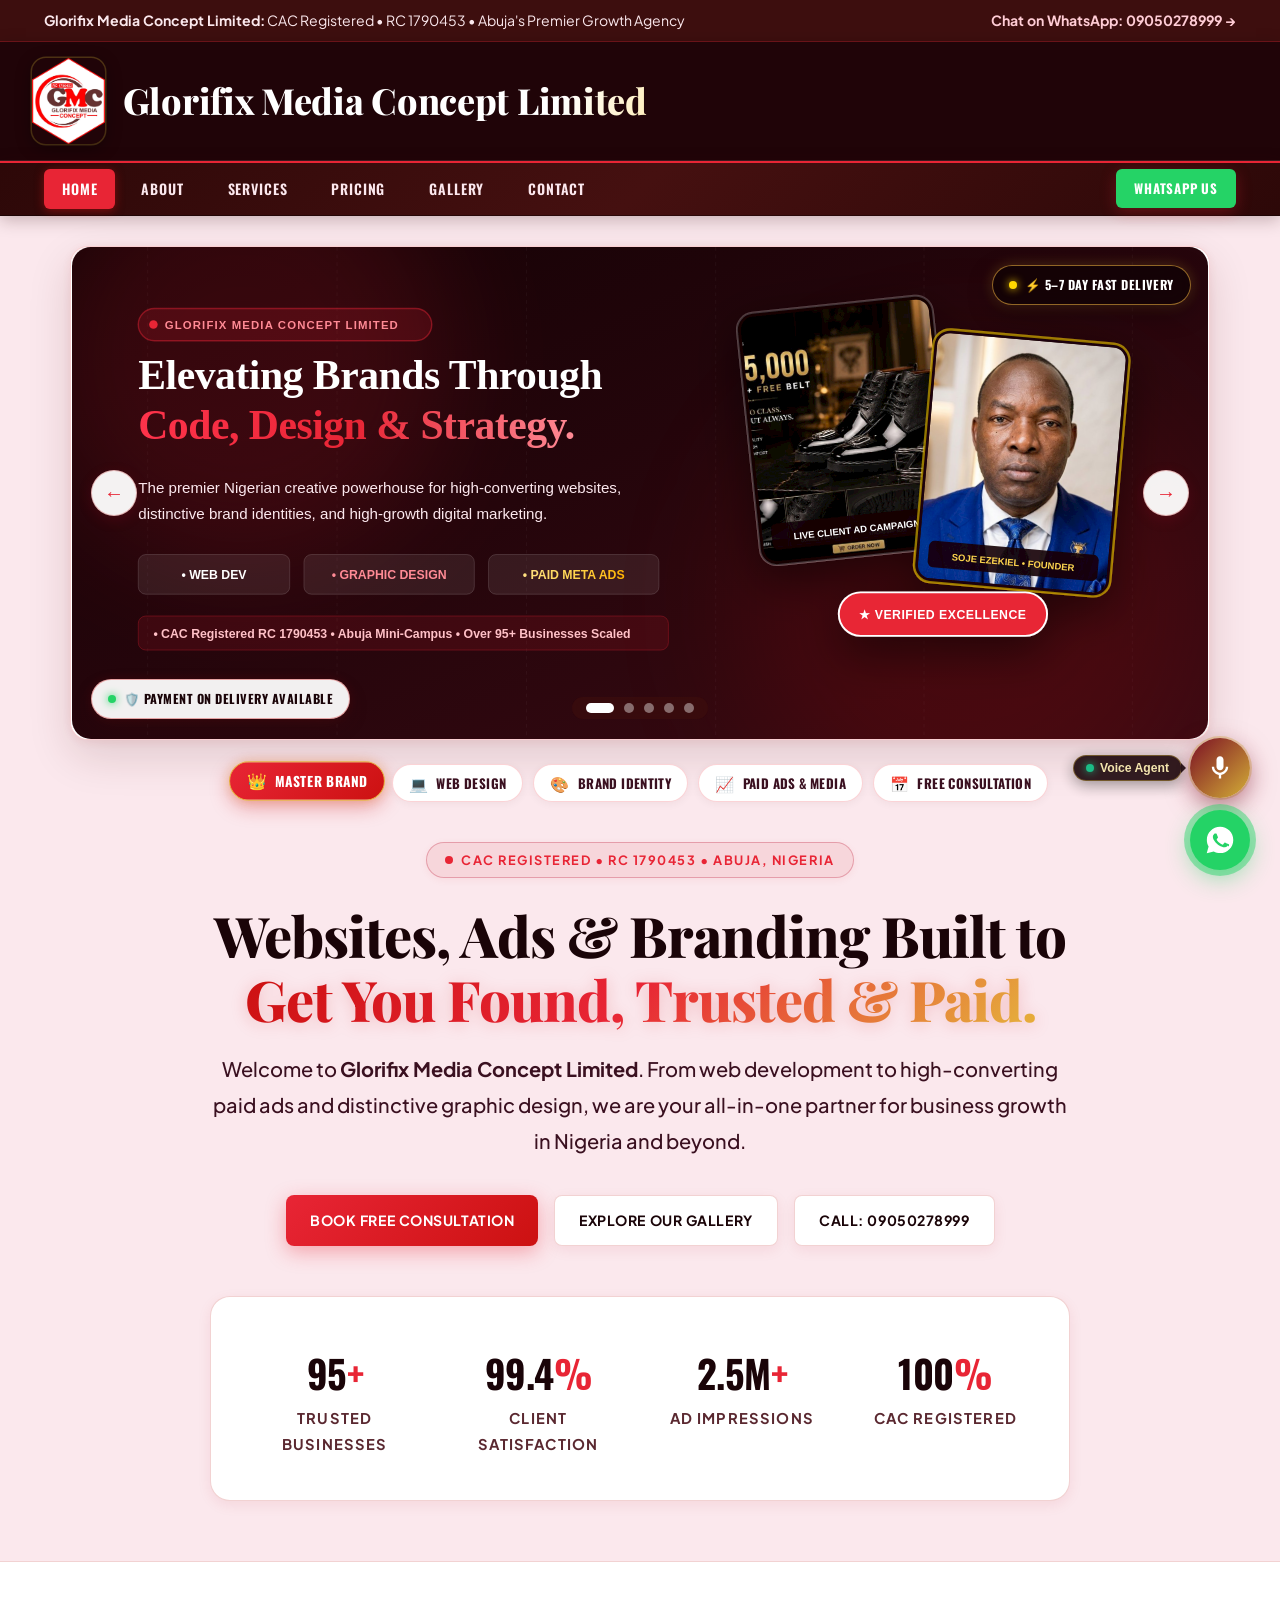
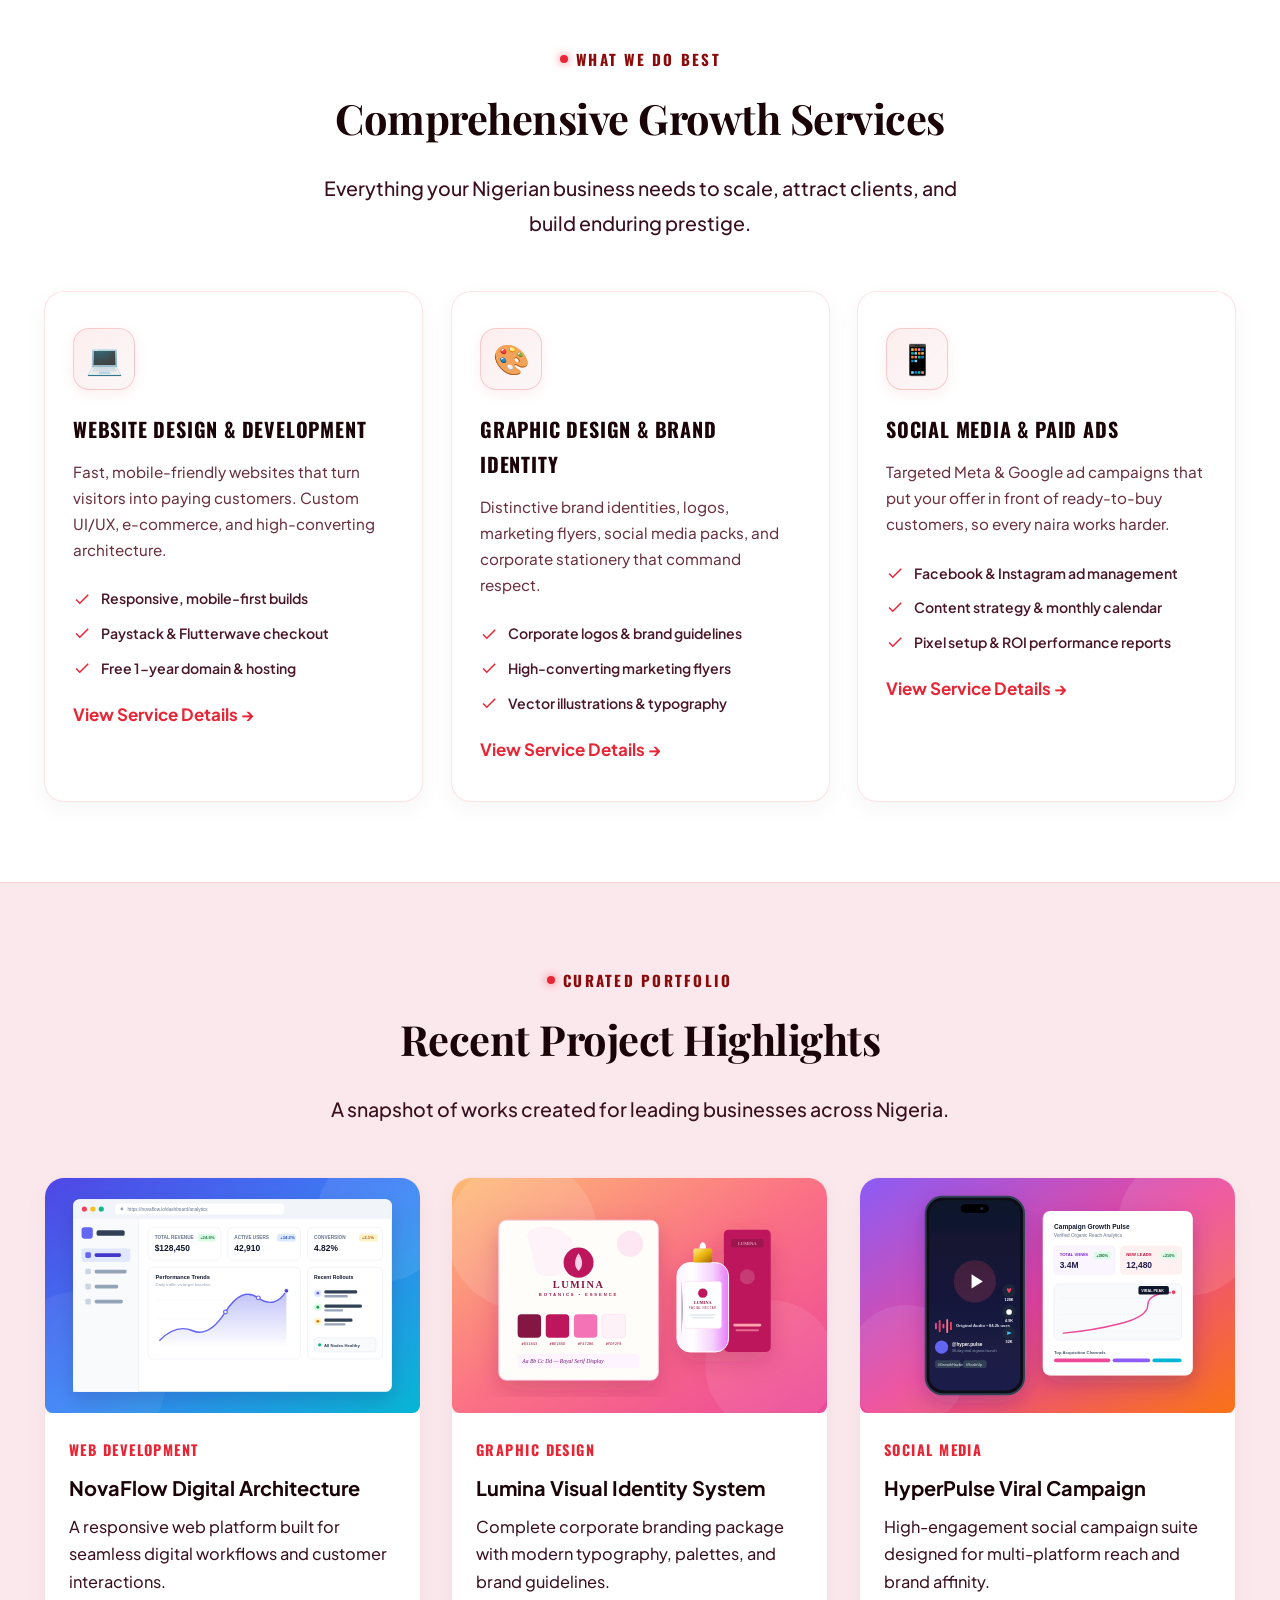
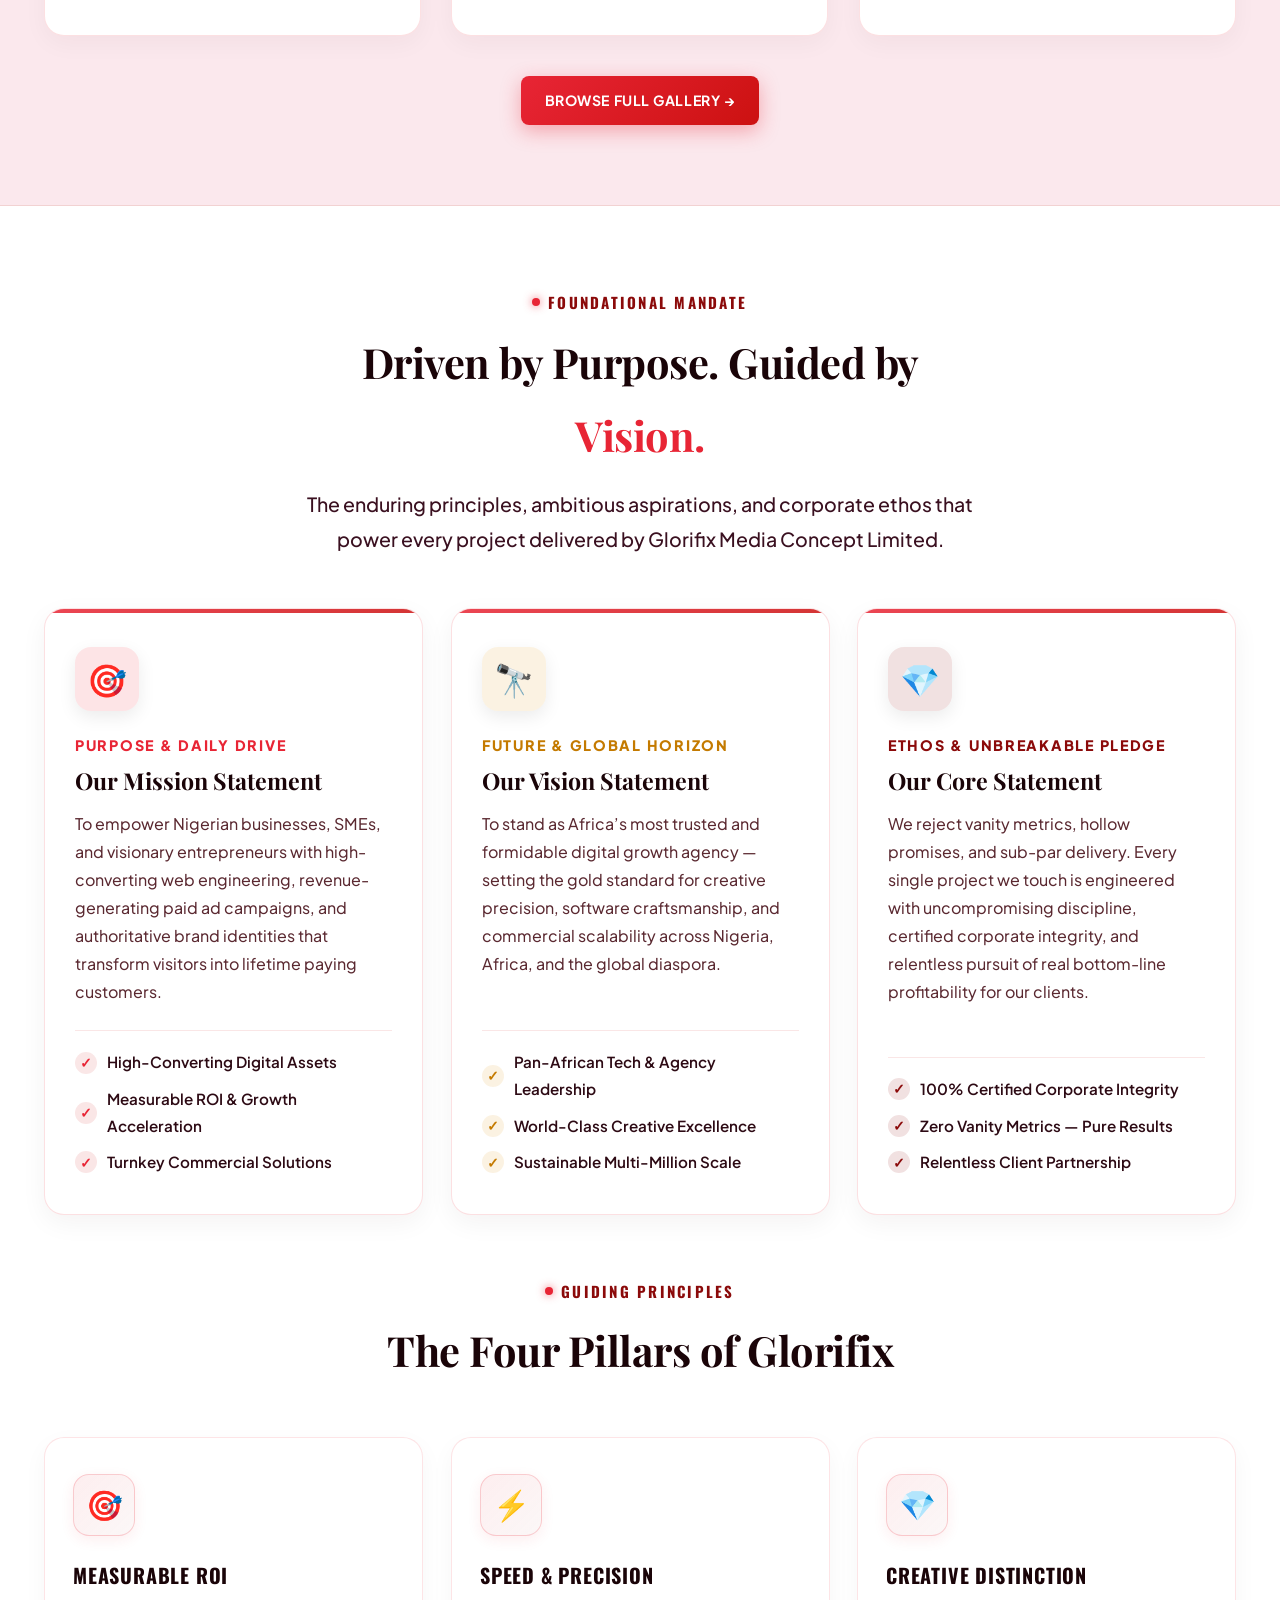
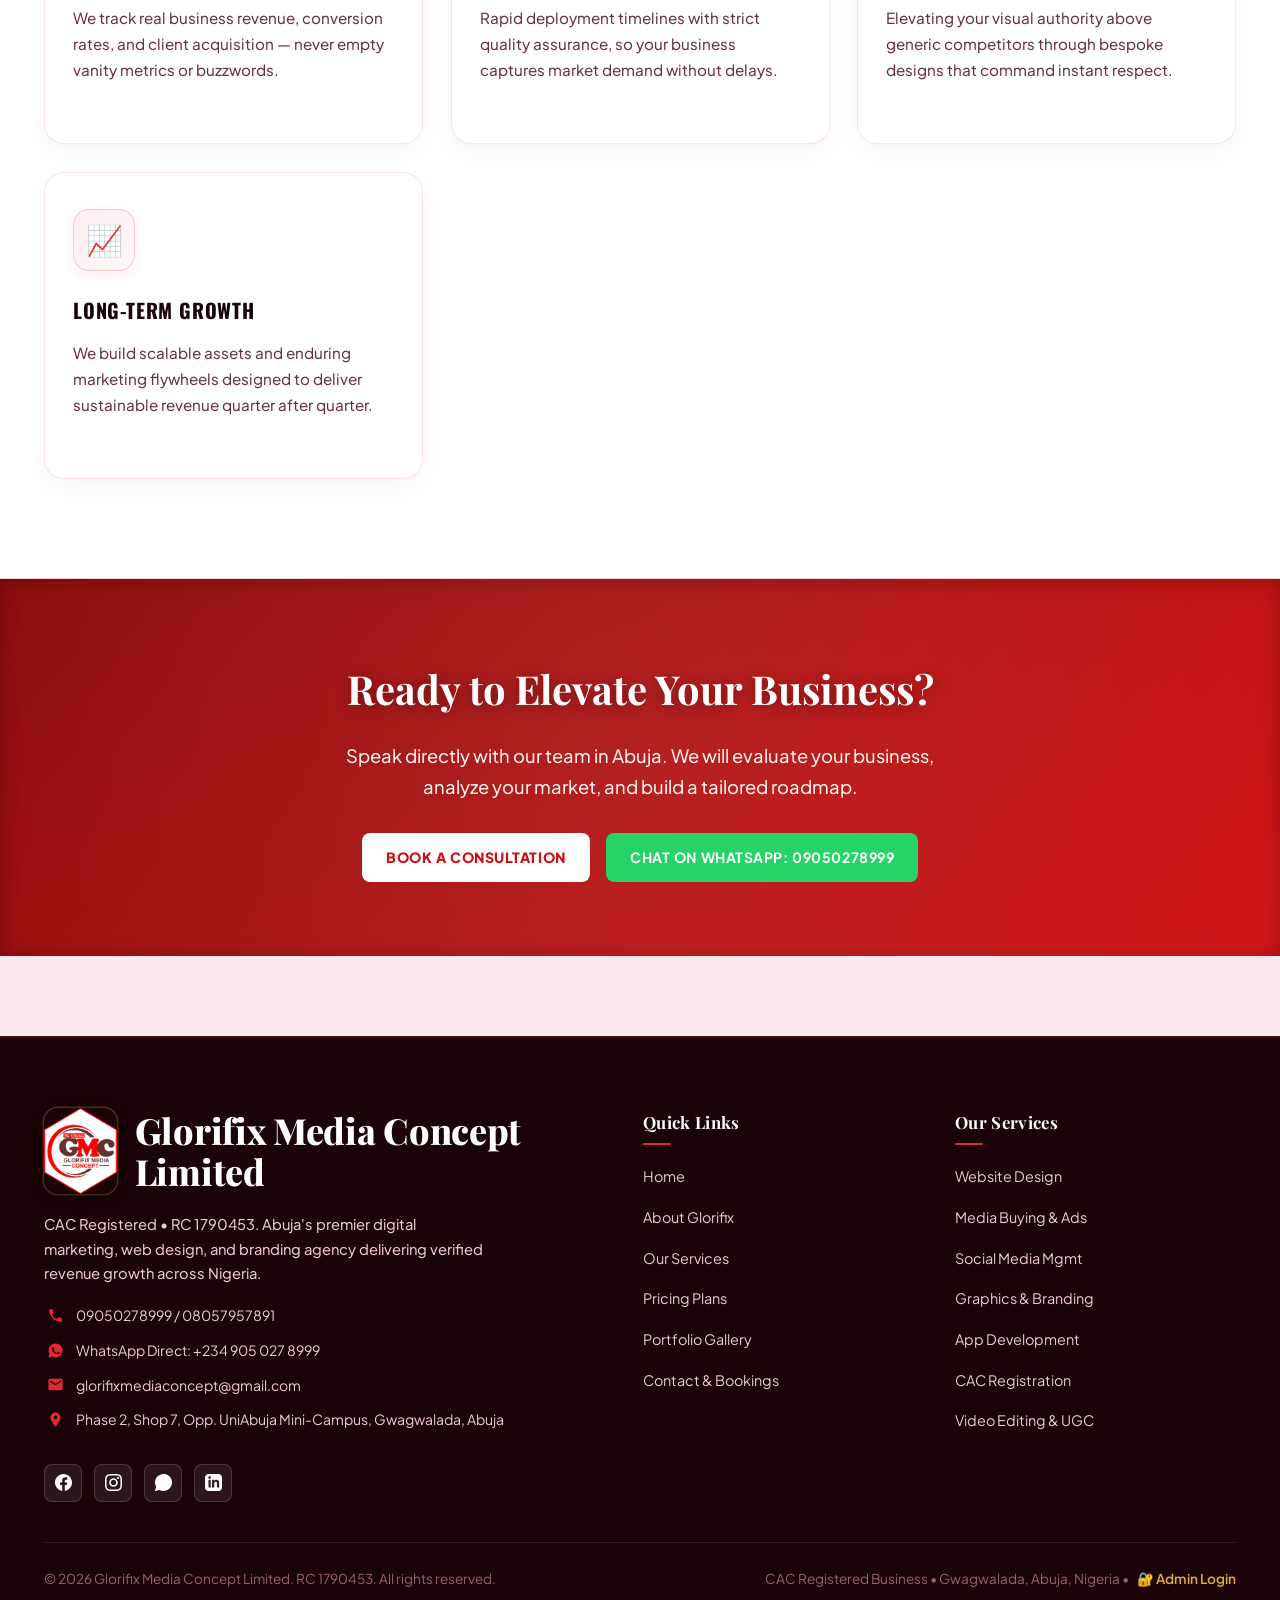
==== commit a97de1db: "Add full-page interactive animations, scroll reveals, card 3D tilt, image specular sweeps, and butto" ====
--- a/index.html
+++ b/index.html
@@ -7,7 +7,7 @@
   <link rel="icon" type="image/png" href="assets/logo.png">
   <link rel="manifest" href="manifest.json">
   <meta name="theme-color" content="#1F0508">
-  <link rel="stylesheet" href="css/styles.css?v=35">
+  <link rel="stylesheet" href="css/styles.css?v=36">
   <link rel="preconnect" href="https://fonts.googleapis.com">
   <link rel="preconnect" href="https://fonts.gstatic.com" crossorigin>
   <link href="https://fonts.googleapis.com/css2?family=Plus+Jakarta+Sans:ital,wght@0,400;0,500;0,600;0,700;0,800;1,400;1,600&family=Montserrat:wght@400;500;600;700;800&family=Oswald:wght@500;600;700&family=Playfair+Display:ital,wght@0,700;0,800;1,700&display=swap" rel="stylesheet">
@@ -523,7 +523,7 @@
     </div>
   </footer>
 
-  <script src="js/app.js?v=25"></script>
+  <script src="js/app.js?v=26"></script>
   <script src="js/voice-agent.js?v=24" defer></script>
   <script>
     (function() {
--- a/css/styles.css
+++ b/css/styles.css
@@ -1003,7 +1003,32 @@
   text-transform: uppercase;
   letter-spacing: 0.15em;
   color: #8B0A0A;
-  margin-bottom: 8px;
+  margin-bottom: 10px;
+  display: inline-flex;
+  align-items: center;
+  gap: 8px;
+  transition: all 0.3s cubic-bezier(0.16, 1, 0.3, 1);
+}
+
+.section-kicker::before {
+  content: "";
+  display: inline-block;
+  width: 8px;
+  height: 8px;
+  border-radius: 50%;
+  background: var(--red2);
+  box-shadow: 0 0 8px rgba(232, 37, 53, 0.7);
+  animation: kickerPulse 2.2s infinite ease-in-out;
+}
+
+@keyframes kickerPulse {
+  0%, 100% { transform: scale(0.9); opacity: 0.7; box-shadow: 0 0 4px rgba(232, 37, 53, 0.5); }
+  50% { transform: scale(1.25); opacity: 1; box-shadow: 0 0 12px rgba(232, 37, 53, 0.95); }
+}
+
+.section-head:hover .section-kicker {
+  letter-spacing: 0.18em;
+  color: var(--red2);
 }
 
 .section-title {
@@ -1013,10 +1038,20 @@
   letter-spacing: -0.5px;
   margin-bottom: 16px;
   color: #1A0408;
+  transition: transform 0.35s ease, color 0.35s ease;
+}
+
+.section-head:hover .section-title {
+  transform: translateY(-2px);
 }
 
 .section-title span {
   color: var(--red2);
+  transition: color 0.3s ease, text-shadow 0.3s ease;
+}
+
+.section-head:hover .section-title span {
+  text-shadow: 0 2px 14px rgba(204, 17, 17, 0.25);
 }
 
 .section-desc {
@@ -1025,6 +1060,7 @@
   font-size: 1.22rem;
   line-height: 1.8;
   font-weight: 500;
+  transition: color 0.3s ease;
 }
 
 /* Multi-page Semantic Layout Classes */
@@ -1368,10 +1404,37 @@
 }
 
 .cta-banner {
-  background: linear-gradient(135deg, #CC1111, #8B0A0A);
+  background: linear-gradient(135deg, #8B0A0A 0%, #CC1111 35%, #E82535 65%, #8B0A0A 100%);
+  background-size: 260% 260%;
+  animation: ctaMeshShift 12s ease-in-out infinite alternate;
   color: #ffffff;
-  padding: 70px 0;
+  padding: 75px 0;
   text-align: center;
+  position: relative;
+  overflow: hidden;
+  box-shadow: inset 0 2px 20px rgba(0, 0, 0, 0.25);
+}
+
+@keyframes ctaMeshShift {
+  0% { background-position: 0% 50%; }
+  100% { background-position: 100% 50%; }
+}
+
+.cta-banner::before {
+  content: "";
+  position: absolute;
+  top: -50%;
+  left: -50%;
+  width: 200%;
+  height: 200%;
+  background: radial-gradient(circle, rgba(255, 255, 255, 0.08) 0%, transparent 60%);
+  pointer-events: none;
+  animation: ctaOrbRotate 20s linear infinite;
+}
+
+@keyframes ctaOrbRotate {
+  0% { transform: rotate(0deg); }
+  100% { transform: rotate(360deg); }
 }
 
 .cta-banner h2 {
@@ -1379,6 +1442,9 @@
   font-size: 2.5rem;
   margin-bottom: 16px;
   color: #ffffff !important;
+  text-shadow: 0 2px 14px rgba(0, 0, 0, 0.35);
+  position: relative;
+  z-index: 1;
 }
 
 .cta-banner p {
@@ -1388,9 +1454,16 @@
   margin: 0 auto 30px;
   opacity: 0.95;
   line-height: 1.7;
-}
-
-/* Services Grid */
+  position: relative;
+  z-index: 1;
+}
+
+.cta-banner .btn {
+  position: relative;
+  z-index: 1;
+}
+
+/* Services Grid & Interactive Cards */
 .services-grid {
   display: grid;
   grid-template-columns: repeat(auto-fit, minmax(280px, 1fr));
@@ -1403,19 +1476,20 @@
   border-radius: 20px;
   padding: 36px 28px;
   box-shadow: 0 8px 24px rgba(45, 8, 8, 0.04), 0 1px 3px rgba(0, 0, 0, 0.02);
-  transition: all 0.35s cubic-bezier(0.16, 1, 0.3, 1);
+  transition: transform 0.4s cubic-bezier(0.16, 1, 0.3, 1), box-shadow 0.4s cubic-bezier(0.16, 1, 0.3, 1), border-color 0.35s ease;
   position: relative;
   overflow: hidden;
   display: flex;
   flex-direction: column;
   box-sizing: border-box;
   width: 100%;
+  perspective: 1000px;
 }
 
 .service-card:hover {
   transform: translateY(-8px);
-  box-shadow: 0 20px 48px -8px rgba(180, 10, 40, 0.18), 0 0 0 1px rgba(232, 37, 53, 0.3);
-  border-color: rgba(232, 37, 53, 0.35);
+  box-shadow: 0 22px 50px -8px rgba(180, 10, 40, 0.2), 0 0 0 1px rgba(232, 37, 53, 0.32);
+  border-color: rgba(232, 37, 53, 0.45);
   background: #ffffff;
 }
 
@@ -1429,6 +1503,7 @@
   background: var(--accent-gradient);
   opacity: 0;
   transition: opacity 0.35s ease, height 0.35s ease;
+  z-index: 2;
 }
 
 .service-card:hover::before {
@@ -1449,15 +1524,21 @@
   border: 1.5px solid rgba(232, 37, 53, 0.2);
   color: var(--red2);
   box-shadow: 0 4px 14px rgba(232, 37, 53, 0.08);
-  transition: all 0.35s cubic-bezier(0.16, 1, 0.3, 1);
+  transition: all 0.4s cubic-bezier(0.16, 1, 0.3, 1);
+  animation: iconAmbientFloat 4s ease-in-out infinite alternate;
+}
+
+@keyframes iconAmbientFloat {
+  0% { transform: translateY(0) rotate(0deg); }
+  100% { transform: translateY(-4px) rotate(1.5deg); }
 }
 
 .service-card:hover .service-icon {
   background: var(--accent-gradient);
   color: #ffffff;
   border-color: transparent;
-  transform: scale(1.1) rotate(4deg);
-  box-shadow: 0 8px 22px rgba(204, 17, 17, 0.35);
+  transform: scale(1.14) rotate(5deg) translateY(-2px);
+  box-shadow: 0 10px 24px rgba(204, 17, 17, 0.38), 0 0 12px rgba(229, 169, 60, 0.3);
 }
 
 .service-title {
@@ -1468,6 +1549,12 @@
   letter-spacing: 0.04em;
   margin-bottom: 12px;
   color: #1A0408;
+  transition: color 0.3s ease, transform 0.3s ease;
+}
+
+.service-card:hover .service-title {
+  color: var(--red2);
+  transform: translateY(-2px);
 }
 
 .service-body {
@@ -1475,6 +1562,11 @@
   font-size: 0.95rem;
   line-height: 1.7;
   margin-bottom: 24px;
+  transition: color 0.3s ease;
+}
+
+.service-card:hover .service-body {
+  color: #3B0D18;
 }
 
 .service-features {
@@ -1491,11 +1583,22 @@
   font-size: 0.88rem;
   color: #4A1828;
   font-weight: 600;
+  transition: transform 0.28s ease, color 0.28s ease;
+}
+
+.service-card:hover .service-features li {
+  transform: translateX(4px);
+  color: #1A0408;
 }
 
 .service-features li svg {
   color: var(--red2);
   flex-shrink: 0;
+  transition: transform 0.28s ease;
+}
+
+.service-card:hover .service-features li svg {
+  transform: scale(1.15);
 }
 
 /* Projects Showcase */
@@ -1518,14 +1621,23 @@
   text-transform: uppercase;
   letter-spacing: 0.05em;
   cursor: pointer;
-  transition: all 0.2s;
-}
-
-.filter-btn.active, .filter-btn:hover {
+  transition: all 0.25s cubic-bezier(0.16, 1, 0.3, 1);
+  box-shadow: 0 2px 8px rgba(0, 0, 0, 0.04);
+}
+
+.filter-btn:hover {
+  transform: translateY(-2px);
+  border-color: var(--red2);
+  color: var(--red2);
+  box-shadow: 0 6px 16px rgba(204, 17, 17, 0.15);
+}
+
+.filter-btn.active {
   background: var(--accent-gradient);
-  color: #ffffff;
+  color: #ffffff !important;
   border-color: transparent;
-  box-shadow: 0 4px 14px rgba(204, 17, 17, 0.3);
+  transform: translateY(-2px);
+  box-shadow: 0 6px 18px rgba(204, 17, 17, 0.35);
 }
 
 .projects-grid {
@@ -1538,20 +1650,21 @@
   background: #ffffff;
   border-radius: 20px;
   overflow: hidden;
-  border: 1.5px solid rgba(232, 37, 53, 0.12);
+  border: 1.5px solid rgba(232, 37, 53, 0.14);
   box-shadow: 0 8px 24px rgba(45, 8, 8, 0.04);
-  transition: transform 0.35s cubic-bezier(0.16, 1, 0.3, 1), box-shadow 0.35s cubic-bezier(0.16, 1, 0.3, 1), border-color 0.35s ease;
+  transition: transform 0.4s cubic-bezier(0.16, 1, 0.3, 1), box-shadow 0.4s cubic-bezier(0.16, 1, 0.3, 1), border-color 0.35s ease;
   display: flex;
   flex-direction: column;
   cursor: pointer;
   box-sizing: border-box;
   width: 100%;
+  perspective: 1000px;
 }
 
 .project-card:hover {
   transform: translateY(-8px);
-  box-shadow: 0 20px 45px -8px rgba(180, 10, 40, 0.2), 0 0 0 1px rgba(232, 37, 53, 0.28);
-  border-color: rgba(232, 37, 53, 0.35);
+  box-shadow: 0 22px 48px -8px rgba(180, 10, 40, 0.22), 0 0 0 1px rgba(232, 37, 53, 0.32);
+  border-color: rgba(232, 37, 53, 0.45);
 }
 
 .project-thumb {
@@ -1567,36 +1680,66 @@
   position: relative;
 }
 
+/* Glossy Glare Reflection Sweep on Project Thumbnail */
+.project-thumb::after {
+  content: "";
+  position: absolute;
+  inset: 0;
+  background: linear-gradient(115deg, transparent 25%, rgba(255, 255, 255, 0.45) 50%, transparent 75%);
+  transform: translateX(-120%);
+  transition: transform 0.8s ease-in-out;
+  pointer-events: none;
+  z-index: 2;
+}
+
+.project-card:hover .project-thumb::after {
+  transform: translateX(120%);
+}
+
 .project-thumb img {
   width: 100%;
   height: 100%;
   object-fit: cover;
   object-position: top center;
-  transition: transform 0.6s cubic-bezier(0.16, 1, 0.3, 1);
+  transition: transform 0.65s cubic-bezier(0.16, 1, 0.3, 1), filter 0.4s ease;
 }
 
 .project-card:hover .project-thumb img {
   transform: scale(1.08);
+  filter: contrast(1.03) saturate(1.05);
+}
+
+.project-title {
+  transition: color 0.3s ease, transform 0.3s ease;
+}
+
+.project-card:hover .project-title {
+  color: var(--red2);
+  transform: translateY(-2px);
 }
 
 .project-zoom-badge {
   position: absolute;
-  bottom: 10px;
-  right: 10px;
-  background: rgba(15, 2, 6, 0.78);
+  bottom: 12px;
+  right: 12px;
+  background: rgba(15, 2, 6, 0.82);
   color: #ffffff;
   font-size: 0.88rem;
   font-weight: 700;
-  padding: 5px 12px;
+  padding: 6px 14px;
   border-radius: 12px;
-  backdrop-filter: blur(4px);
+  backdrop-filter: blur(6px);
+  -webkit-backdrop-filter: blur(6px);
   pointer-events: none;
   opacity: 0;
-  transition: opacity 0.25s ease;
+  transform: translateY(4px);
+  transition: opacity 0.3s ease, transform 0.3s ease;
+  z-index: 3;
 }
 
 .project-card:hover .project-zoom-badge {
   opacity: 1;
+  transform: translateY(0);
 }
 
 /* Portfolio Lightbox Modal */
@@ -1946,7 +2089,7 @@
   border-radius: var(--radius-sm);
 }
 
-/* Floating WhatsApp Button */
+/* Floating WhatsApp Button with Radar Pulse Wave */
 .whatsapp-float {
   position: fixed;
   bottom: 30px;
@@ -1962,18 +2105,39 @@
   box-shadow: 0 8px 24px rgba(37, 211, 102, 0.45);
   text-decoration: none;
   color: white;
-  transition: all 0.3s cubic-bezier(0.175, 0.885, 0.32, 1.275);
+  transition: all 0.35s cubic-bezier(0.175, 0.885, 0.32, 1.275);
+}
+
+.whatsapp-float::before {
+  content: "";
+  position: absolute;
+  inset: -6px;
+  border-radius: 50%;
+  background: rgba(37, 211, 102, 0.45);
+  z-index: -1;
+  animation: waRadarPulse 2.4s ease-out infinite;
+  pointer-events: none;
+}
+
+@keyframes waRadarPulse {
+  0% { transform: scale(0.9); opacity: 0.85; }
+  100% { transform: scale(1.65); opacity: 0; }
 }
 
 .whatsapp-float:hover {
-  transform: scale(1.1);
-  box-shadow: 0 12px 30px rgba(37, 211, 102, 0.65);
+  transform: scale(1.14) rotate(-6deg);
+  box-shadow: 0 14px 34px rgba(37, 211, 102, 0.7), 0 0 18px rgba(37, 211, 102, 0.4);
 }
 
 .whatsapp-float svg {
   width: 32px;
   height: 32px;
   fill: currentColor;
+  transition: transform 0.3s ease;
+}
+
+.whatsapp-float:hover svg {
+  transform: scale(1.08);
 }
 
 @media (max-width: 768px) {
@@ -4046,19 +4210,75 @@
 .gf-reveal-left,
 .gf-reveal-right,
 .gf-reveal-pop {
-  opacity: 1 !important;
-  transform: none !important;
-  visibility: visible !important;
-}
-
-.gf-reveal.gf-revealed,
-.gf-reveal-scale.gf-revealed,
-.gf-reveal-left.gf-revealed,
-.gf-reveal-right.gf-revealed,
-.gf-reveal-pop.gf-revealed {
-  opacity: 1 !important;
-  transform: none !important;
-  visibility: visible !important;
+  opacity: 1;
+  transform: none;
+  visibility: visible;
+}
+
+/* When JavaScript is active, enable graceful hardware-accelerated reveal entrances */
+html.js-animations-active .gf-reveal {
+  opacity: 0;
+  transform: translateY(28px);
+  transition: opacity 0.7s cubic-bezier(0.16, 1, 0.3, 1),
+              transform 0.7s cubic-bezier(0.16, 1, 0.3, 1);
+  will-change: opacity, transform;
+}
+
+html.js-animations-active .gf-reveal.gf-revealed {
+  opacity: 1;
+  transform: translateY(0);
+}
+
+html.js-animations-active .gf-reveal-scale {
+  opacity: 0;
+  transform: scale(0.93) translateY(24px);
+  transition: opacity 0.7s cubic-bezier(0.16, 1, 0.3, 1),
+              transform 0.7s cubic-bezier(0.16, 1, 0.3, 1);
+  will-change: opacity, transform;
+}
+
+html.js-animations-active .gf-reveal-scale.gf-revealed {
+  opacity: 1;
+  transform: scale(1) translateY(0);
+}
+
+html.js-animations-active .gf-reveal-left {
+  opacity: 0;
+  transform: translateX(-24px);
+  transition: opacity 0.7s cubic-bezier(0.16, 1, 0.3, 1),
+              transform 0.7s cubic-bezier(0.16, 1, 0.3, 1);
+  will-change: opacity, transform;
+}
+
+html.js-animations-active .gf-reveal-left.gf-revealed {
+  opacity: 1;
+  transform: translateX(0);
+}
+
+html.js-animations-active .gf-reveal-right {
+  opacity: 0;
+  transform: translateX(24px);
+  transition: opacity 0.7s cubic-bezier(0.16, 1, 0.3, 1),
+              transform 0.7s cubic-bezier(0.16, 1, 0.3, 1);
+  will-change: opacity, transform;
+}
+
+html.js-animations-active .gf-reveal-right.gf-revealed {
+  opacity: 1;
+  transform: translateX(0);
+}
+
+html.js-animations-active .gf-reveal-pop {
+  opacity: 0;
+  transform: scale(0.88);
+  transition: opacity 0.6s cubic-bezier(0.175, 0.885, 0.32, 1.275),
+              transform 0.6s cubic-bezier(0.175, 0.885, 0.32, 1.275);
+  will-change: opacity, transform;
+}
+
+html.js-animations-active .gf-reveal-pop.gf-revealed {
+  opacity: 1;
+  transform: scale(1);
 }
 
 /* 3. Red Accent Divider Line Expansion */
@@ -4448,11 +4668,12 @@
   display: flex;
   flex-direction: column;
   overflow: hidden;
-  transition: transform 0.35s cubic-bezier(0.16, 1, 0.3, 1),
-              box-shadow 0.35s cubic-bezier(0.16, 1, 0.3, 1),
+  transition: transform 0.4s cubic-bezier(0.16, 1, 0.3, 1),
+              box-shadow 0.4s cubic-bezier(0.16, 1, 0.3, 1),
               border-color 0.35s ease;
   box-sizing: border-box;
   width: 100%;
+  perspective: 1000px;
 }
 
 .statement-card::before {
@@ -4464,13 +4685,14 @@
   height: 4px;
   background: var(--accent-gradient);
   opacity: 0.85;
-  transition: opacity 0.3s ease, height 0.3s ease;
+  transition: opacity 0.35s ease, height 0.35s ease;
+  z-index: 2;
 }
 
 .statement-card:hover {
   transform: translateY(-8px);
-  border-color: rgba(232, 37, 53, 0.35);
-  box-shadow: 0 24px 50px -12px rgba(180, 10, 40, 0.22), 0 0 0 1px rgba(229, 169, 60, 0.3);
+  border-color: rgba(232, 37, 53, 0.45);
+  box-shadow: 0 24px 52px -12px rgba(180, 10, 40, 0.22), 0 0 0 1px rgba(229, 169, 60, 0.35);
 }
 
 .statement-card:hover::before {
@@ -4488,11 +4710,13 @@
   font-size: 2rem;
   margin-bottom: 22px;
   box-shadow: 0 6px 18px rgba(0, 0, 0, 0.08);
-  transition: transform 0.35s cubic-bezier(0.16, 1, 0.3, 1);
+  transition: all 0.4s cubic-bezier(0.16, 1, 0.3, 1);
+  animation: iconAmbientFloat 4.2s ease-in-out infinite alternate;
 }
 
 .statement-card:hover .statement-icon-wrap {
-  transform: scale(1.12) rotate(4deg);
+  transform: scale(1.15) rotate(6deg) translateY(-2px);
+  box-shadow: 0 10px 24px rgba(204, 17, 17, 0.3);
 }
 
 .statement-badge {
@@ -4503,6 +4727,11 @@
   text-transform: uppercase;
   color: var(--red2);
   margin-bottom: 8px;
+  transition: letter-spacing 0.3s ease;
+}
+
+.statement-card:hover .statement-badge {
+  letter-spacing: 0.15em;
 }
 
 .statement-title {
@@ -4512,6 +4741,12 @@
   color: #1A0408;
   margin-bottom: 14px;
   line-height: 1.3;
+  transition: color 0.3s ease, transform 0.3s ease;
+}
+
+.statement-card:hover .statement-title {
+  color: var(--red2);
+  transform: translateY(-2px);
 }
 
 .statement-desc {
@@ -4520,6 +4755,11 @@
   color: #5A2830;
   margin-bottom: 24px;
   flex-grow: 1;
+  transition: color 0.3s ease;
+}
+
+.statement-card:hover .statement-desc {
+  color: #3B0D18;
 }
 
 .statement-bullets {
@@ -4540,6 +4780,12 @@
   font-size: 0.95rem;
   font-weight: 600;
   color: #2D0A14;
+  transition: transform 0.28s ease, color 0.28s ease;
+}
+
+.statement-card:hover .statement-bullets li {
+  transform: translateX(4px);
+  color: #1A0408;
 }
 
 .statement-bullet-icon {
@@ -4553,6 +4799,11 @@
   justify-content: center;
   font-size: 0.85rem;
   flex-shrink: 0;
+  transition: transform 0.28s ease;
+}
+
+.statement-card:hover .statement-bullet-icon {
+  transform: scale(1.15);
 }
 
 @media (max-width: 992px) {
@@ -5190,3 +5441,87 @@
     justify-content: center;
   }
 }
+
+/* ==========================================================================
+   UNIVERSAL INTERACTIVE ANIMATION & SCROLL REVEAL ENGINE
+   ========================================================================== */
+
+/* 1. Scroll-Triggered Reveal Classes */
+.scroll-reveal {
+  opacity: 0;
+  transform: translateY(32px);
+  transition: opacity 0.75s cubic-bezier(0.16, 1, 0.3, 1),
+              transform 0.75s cubic-bezier(0.16, 1, 0.3, 1);
+  will-change: opacity, transform;
+}
+
+.scroll-reveal.is-revealed {
+  opacity: 1 !important;
+  transform: translateY(0) !important;
+}
+
+/* Staggered transition delays for grid items */
+.stagger-1 { transition-delay: 0.06s; }
+.stagger-2 { transition-delay: 0.12s; }
+.stagger-3 { transition-delay: 0.18s; }
+.stagger-4 { transition-delay: 0.24s; }
+
+/* 2. Button Click Ripple Animation */
+.btn, .menu-cta-btn, .slider-pill, .btn-step-next, .btn-step-prev, .filter-btn, .pricing-tab-item {
+  position: relative;
+  overflow: hidden;
+}
+
+.click-ripple {
+  position: absolute;
+  border-radius: 50%;
+  transform: scale(0);
+  animation: rippleSpread 0.65s cubic-bezier(0, 0, 0.2, 1);
+  background-color: rgba(255, 255, 255, 0.42);
+  pointer-events: none;
+  z-index: 10;
+}
+
+@keyframes rippleSpread {
+  to {
+    transform: scale(4.5);
+    opacity: 0;
+  }
+}
+
+/* 3. Interactive Card Glare & Depth */
+.interactive-card {
+  transform-style: preserve-3d;
+  will-change: transform;
+}
+
+/* 4. Global Image Hover Micro-interactions */
+img.gallery-img, .service-detail-card img, .about-card-box img {
+  transition: transform 0.6s cubic-bezier(0.16, 1, 0.3, 1), filter 0.4s ease;
+}
+
+img.gallery-img:hover, .service-detail-card:hover img, .about-card-box:hover img {
+  transform: scale(1.04);
+}
+
+/* 5. Interactive Stat Counter Pulse */
+.stat-item.counter-done .stat-num {
+  animation: statNumberPop 0.5s cubic-bezier(0.175, 0.885, 0.32, 1.275);
+}
+
+@keyframes statNumberPop {
+  0% { transform: scale(0.9); }
+  60% { transform: scale(1.08); color: var(--red2); }
+  100% { transform: scale(1); }
+}
+
+/* 6. Text Highlight Shimmer */
+strong, .text-highlight {
+  transition: color 0.3s ease, text-shadow 0.3s ease;
+}
+
+p:hover strong {
+  color: var(--red2);
+  text-shadow: 0 1px 6px rgba(204, 17, 17, 0.2);
+}
+
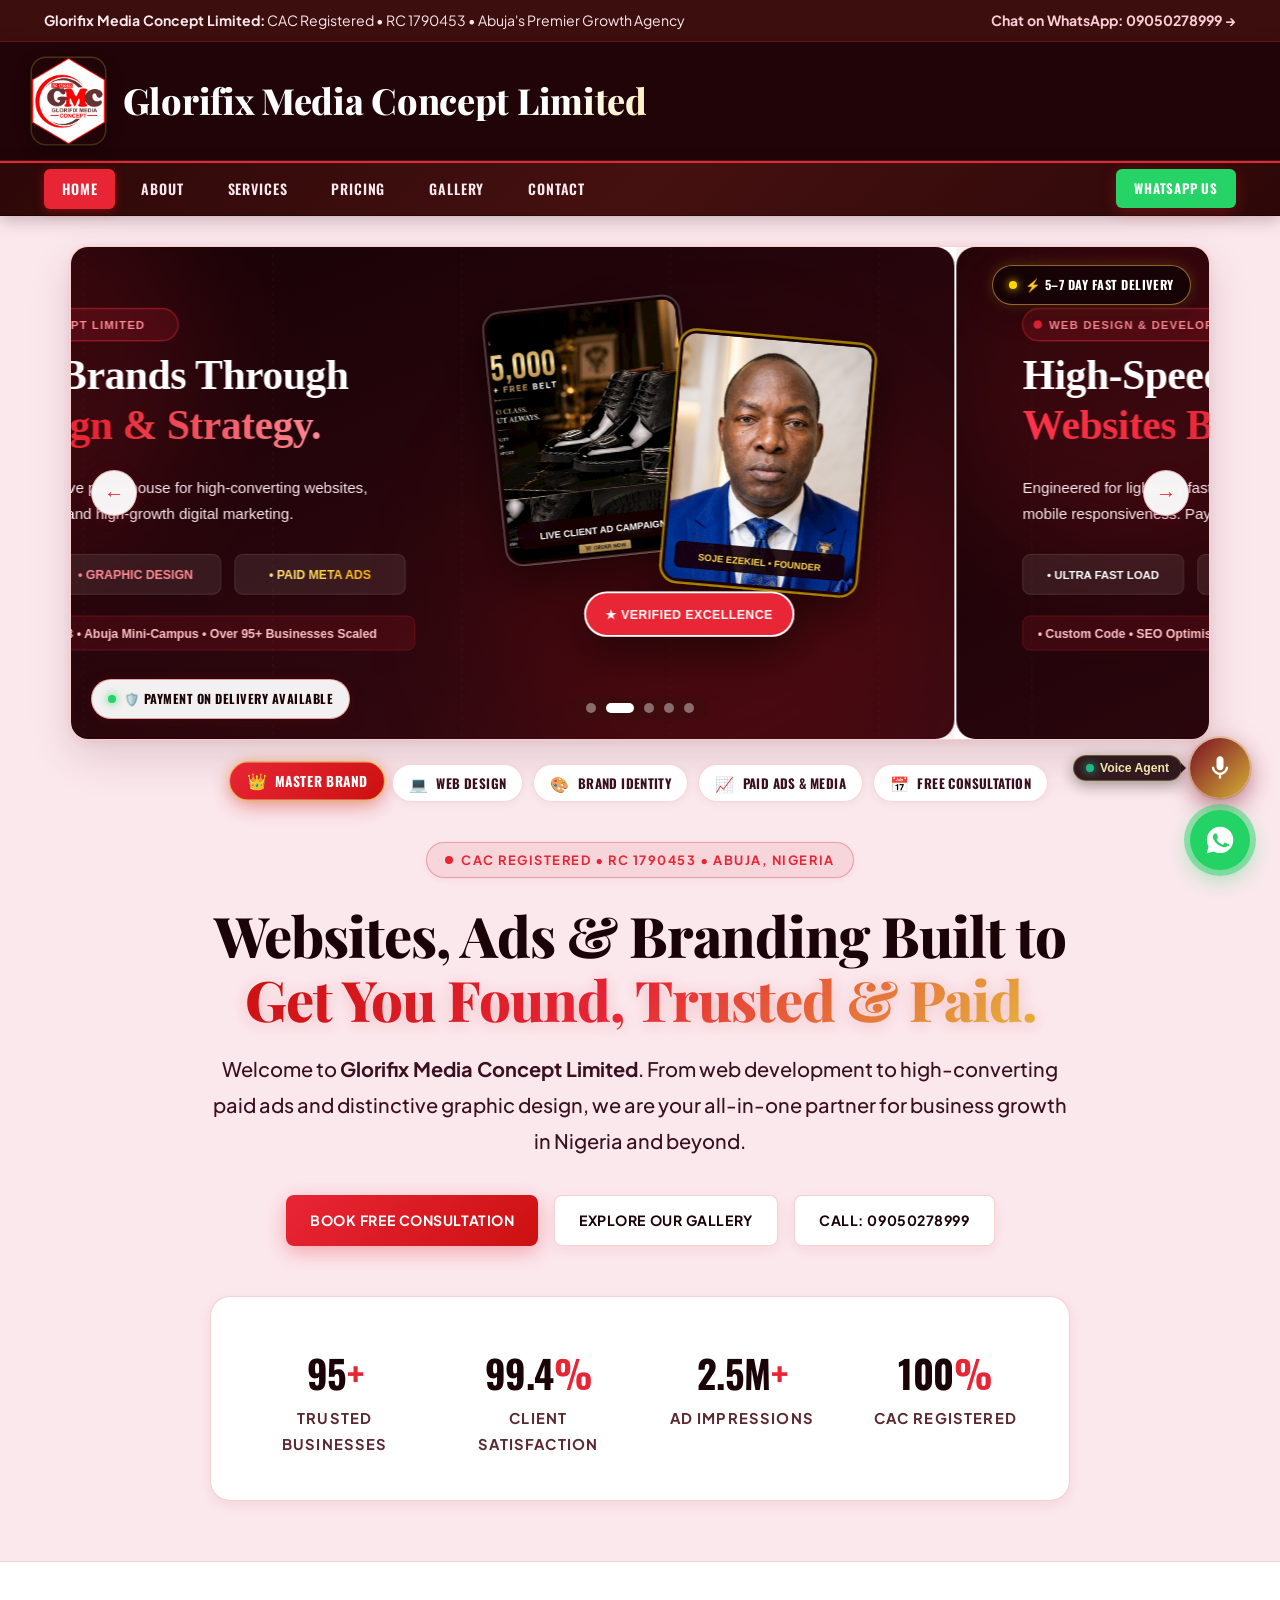
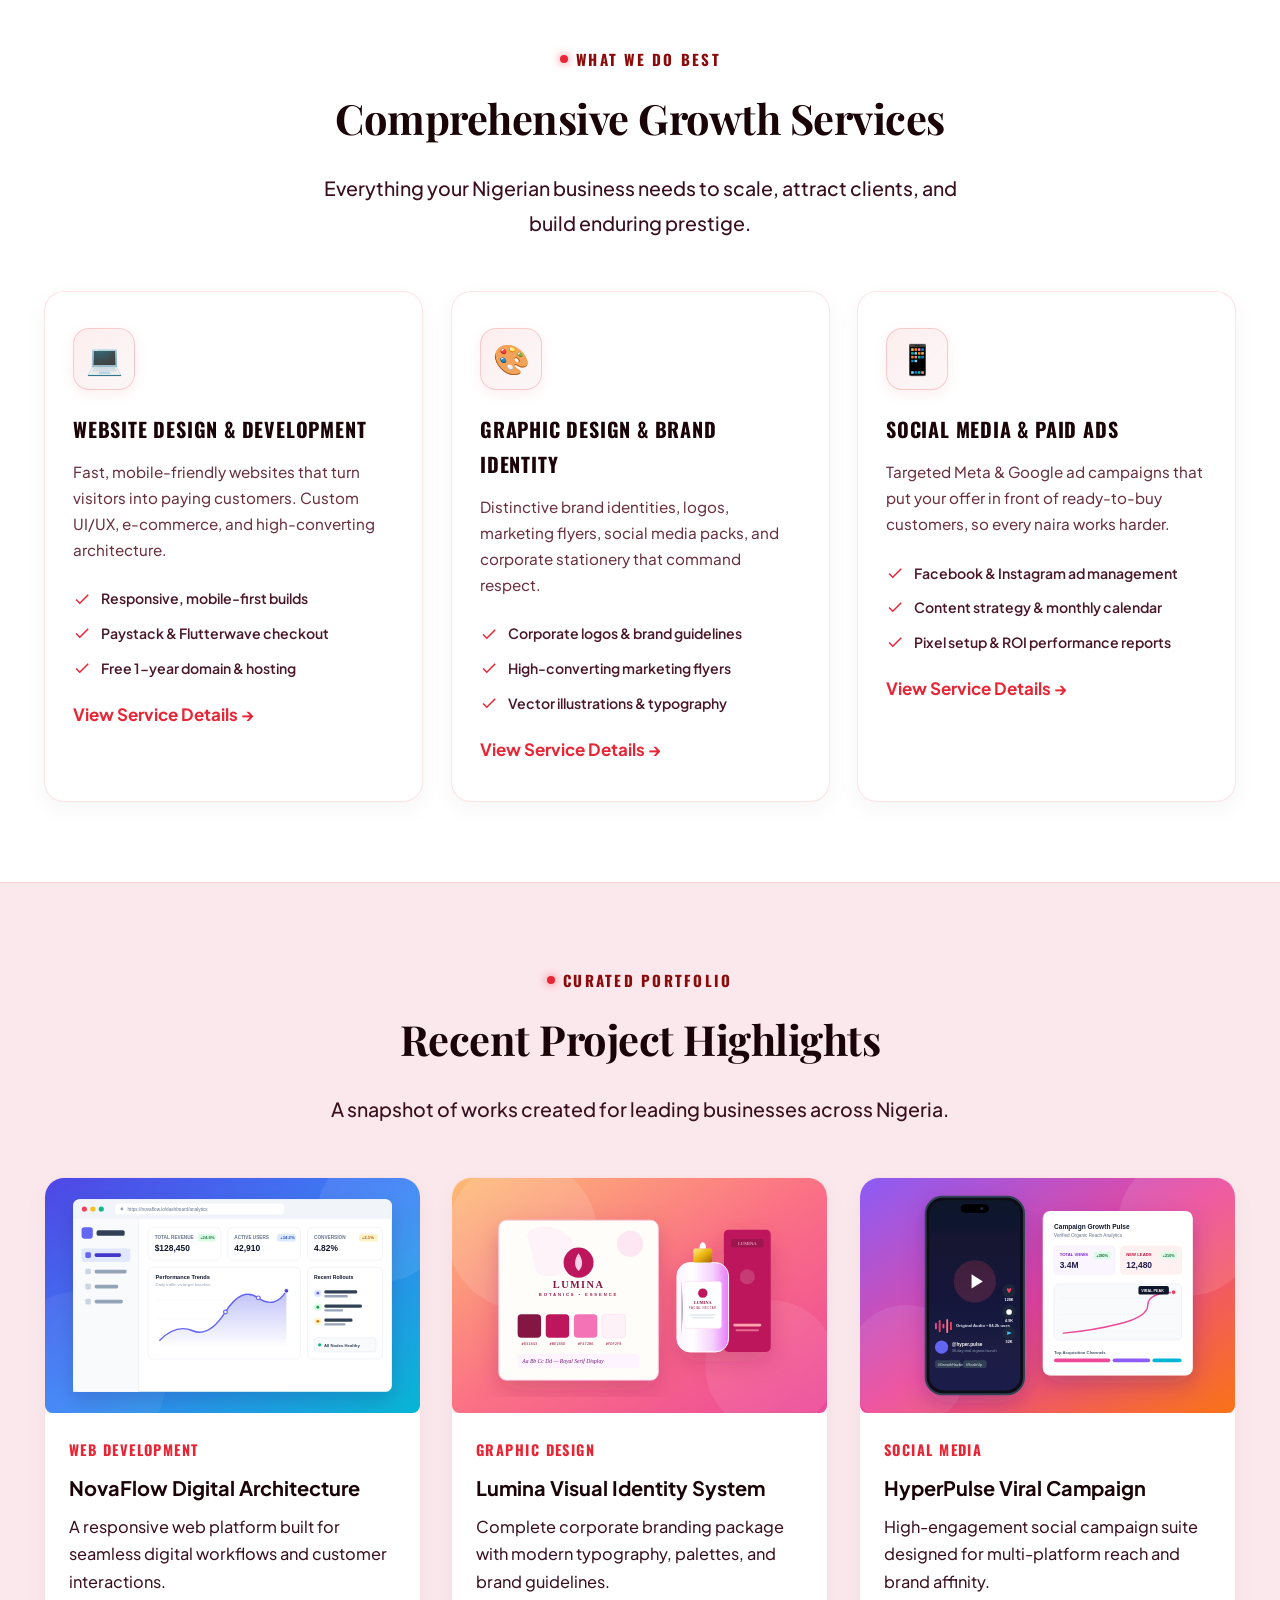
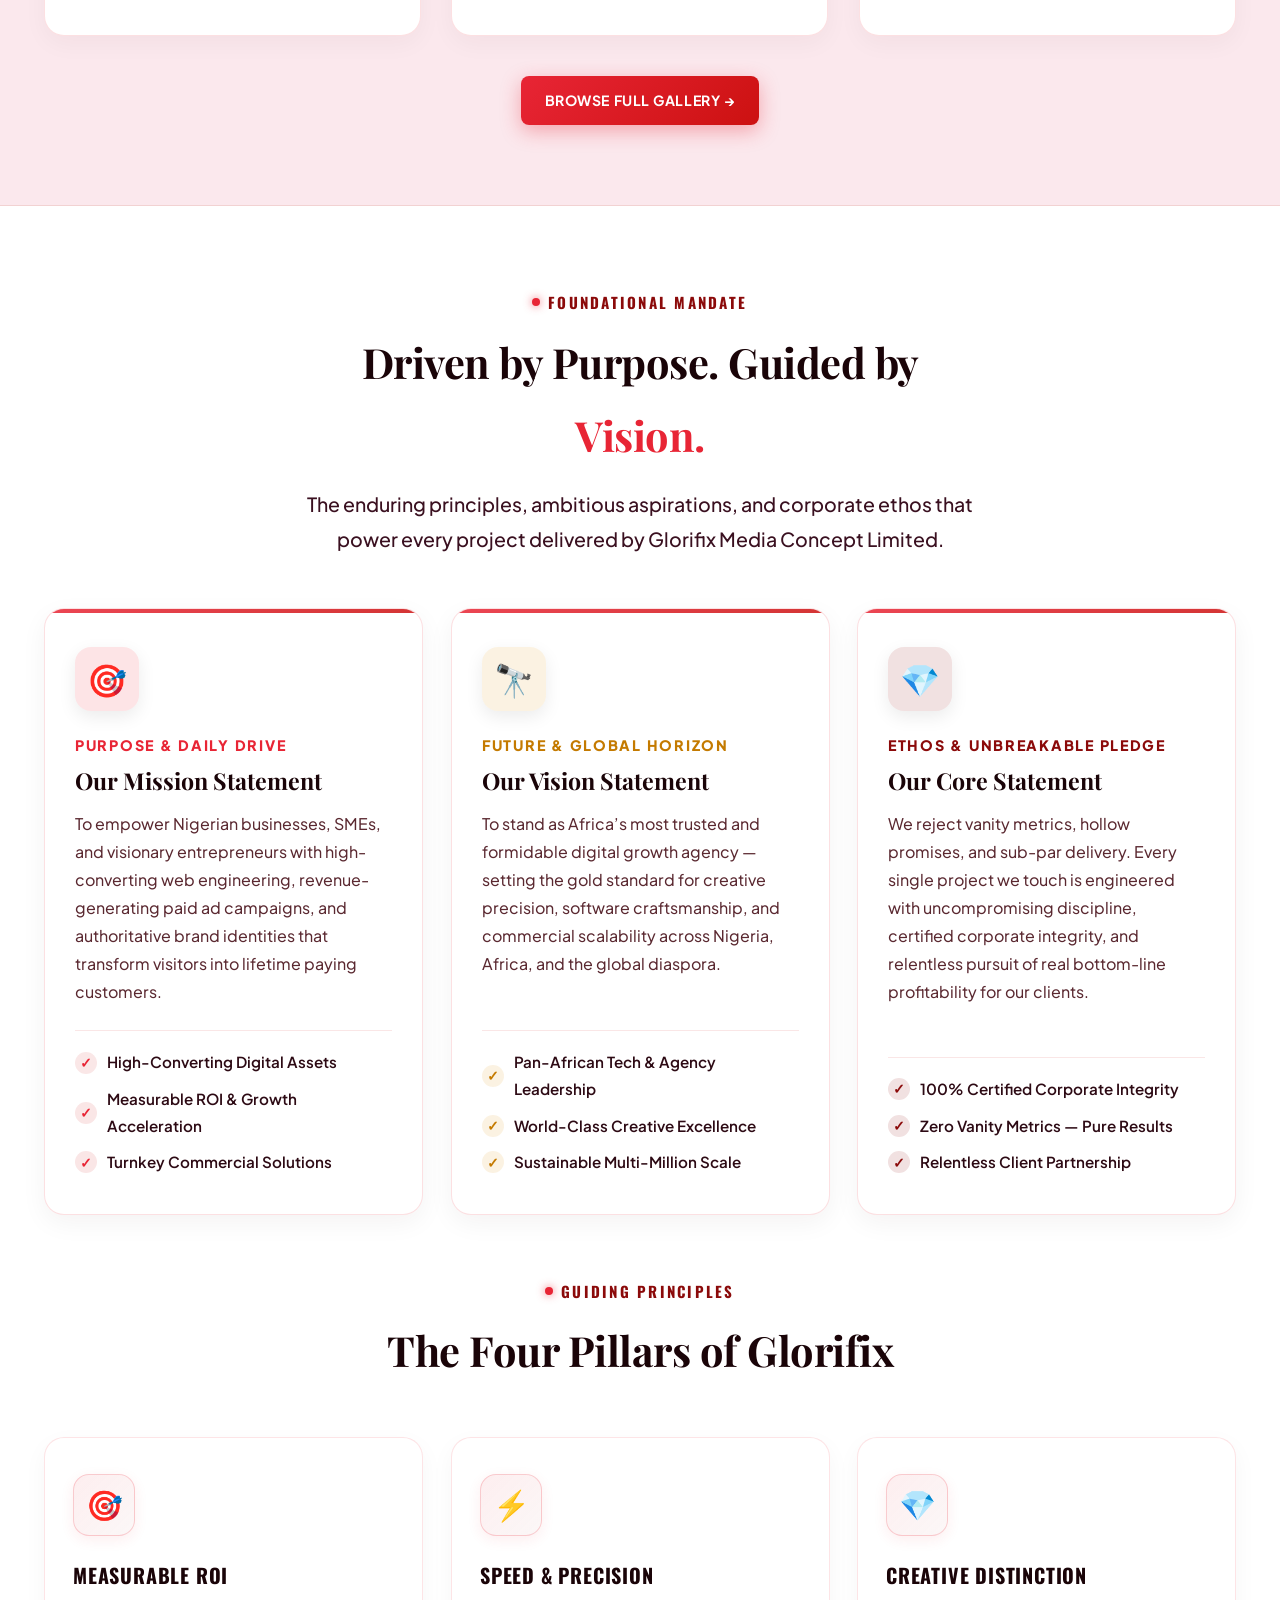
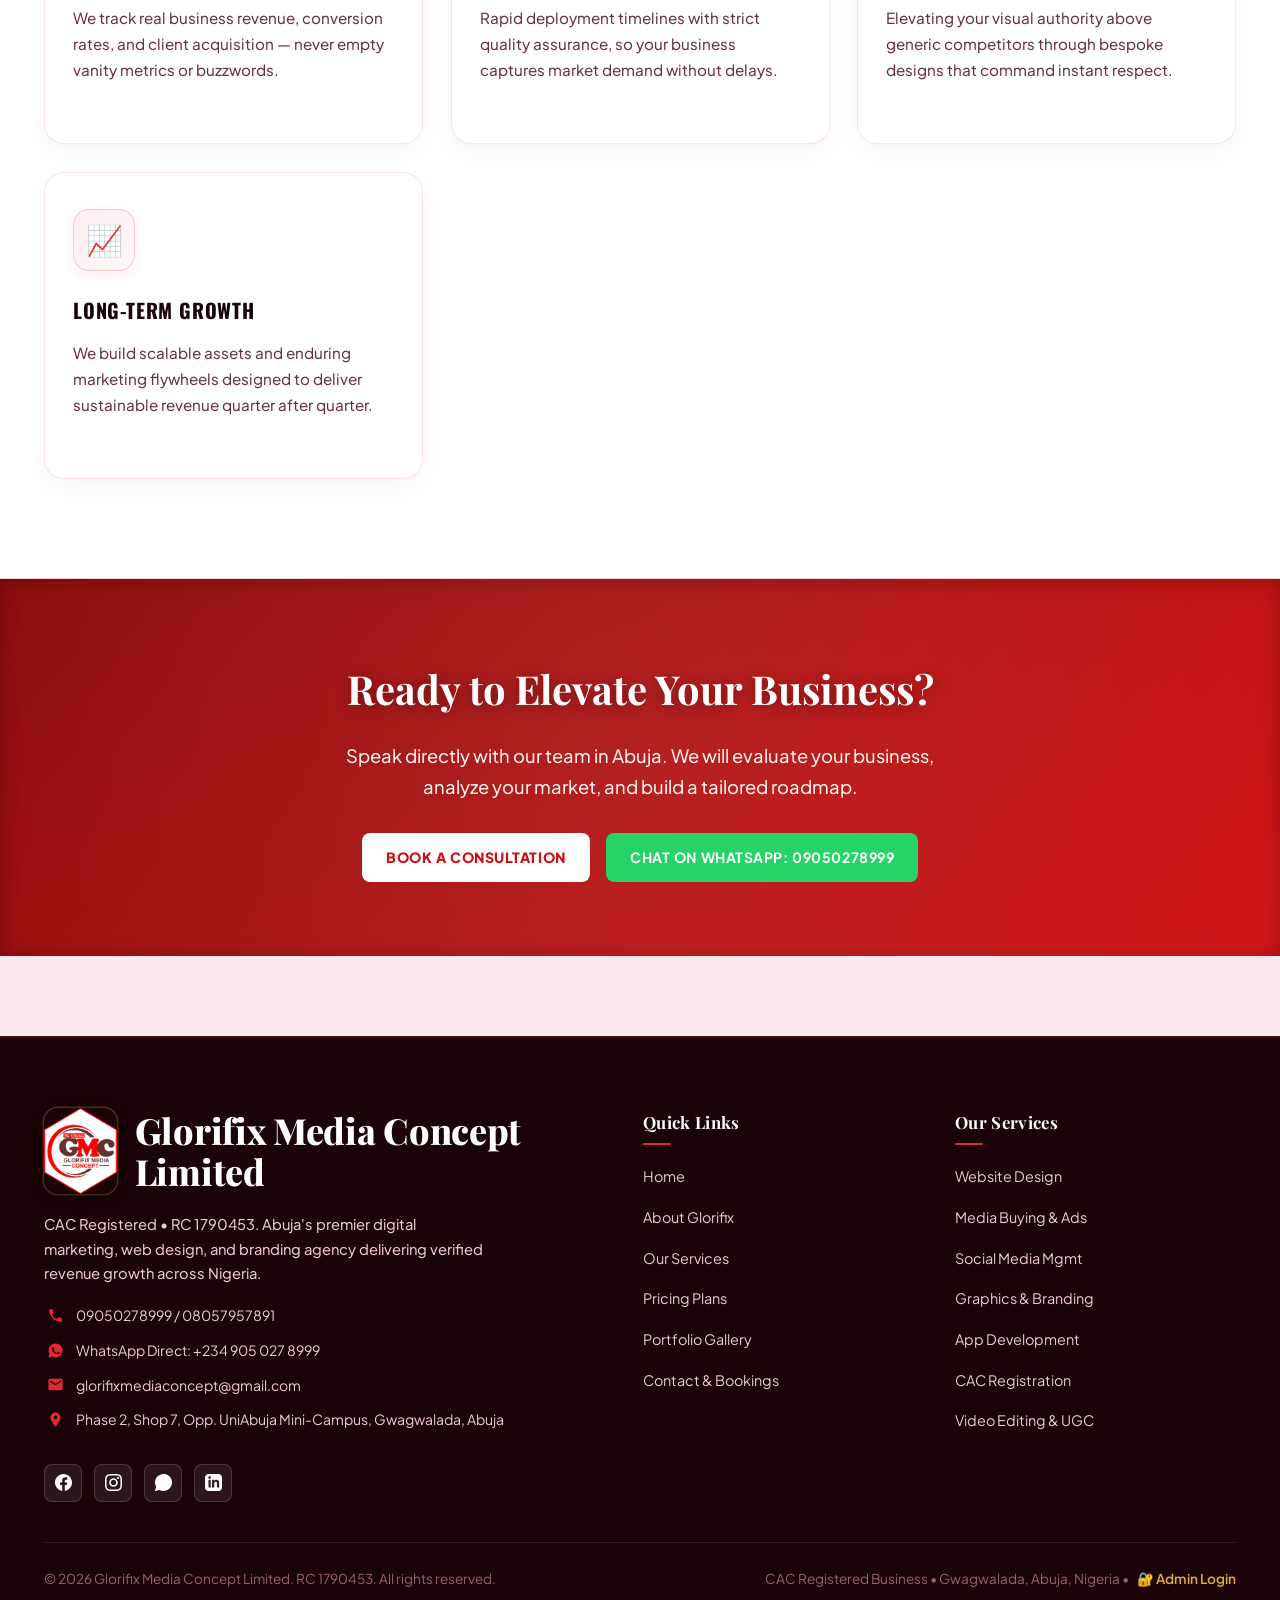
==== commit 2e0d1e29: "Optimize pricing cards for mobile: eliminate vertical bloat, prevent text overflow, refine typograph" ====
--- a/index.html
+++ b/index.html
@@ -7,7 +7,7 @@
   <link rel="icon" type="image/png" href="assets/logo.png">
   <link rel="manifest" href="manifest.json">
   <meta name="theme-color" content="#1F0508">
-  <link rel="stylesheet" href="css/styles.css?v=36">
+  <link rel="stylesheet" href="css/styles.css?v=37">
   <link rel="preconnect" href="https://fonts.googleapis.com">
   <link rel="preconnect" href="https://fonts.gstatic.com" crossorigin>
   <link href="https://fonts.googleapis.com/css2?family=Plus+Jakarta+Sans:ital,wght@0,400;0,500;0,600;0,700;0,800;1,400;1,600&family=Montserrat:wght@400;500;600;700;800&family=Oswald:wght@500;600;700&family=Playfair+Display:ital,wght@0,700;0,800;1,700&display=swap" rel="stylesheet">
@@ -523,7 +523,7 @@
     </div>
   </footer>
 
-  <script src="js/app.js?v=26"></script>
+  <script src="js/app.js?v=27"></script>
   <script src="js/voice-agent.js?v=24" defer></script>
   <script>
     (function() {
--- a/css/styles.css
+++ b/css/styles.css
@@ -3214,6 +3214,8 @@
   height: 100%;
   width: 100%;
   overflow: visible;
+  overflow-wrap: break-word;
+  word-break: break-word;
 }
 
 .pricing-card::before {
@@ -3321,6 +3323,13 @@
   margin-bottom: 2px;
 }
 
+.pricing-old-amt:empty {
+  display: none !important;
+  min-height: 0 !important;
+  margin: 0 !important;
+  padding: 0 !important;
+}
+
 .pricing-amt {
   font-family: var(--font-accent);
   font-size: 2.6rem;
@@ -3380,6 +3389,9 @@
   font-size: 1.0rem;
   color: #2D0A14;
   line-height: 1.5;
+  overflow-wrap: break-word;
+  word-break: break-word;
+  min-width: 0;
 }
 
 .pricing-check {
@@ -3550,13 +3562,161 @@
   .pricing-grid,
   .pricing-grid.grid-4col {
     grid-template-columns: 1fr;
-    gap: 24px;
+    gap: 20px;
     max-width: 440px;
+    width: 100%;
     margin: 0 auto;
-  }
+    padding: 0 4px;
+    box-sizing: border-box;
+  }
+
   .pricing-card {
-    padding: 34px 22px 26px !important;
+    padding: 26px 18px 22px !important;
+    border-radius: 18px !important;
+    box-shadow: 0 8px 24px rgba(45, 8, 8, 0.08) !important;
+  }
+
+  .pricing-card.featured {
+    margin-top: 14px !important;
+    margin-bottom: 6px !important;
+    padding-top: 32px !important;
+  }
+
+  .pricing-badge {
+    top: -13px !important;
+    font-size: 0.74rem !important;
+    padding: 4px 16px !important;
+    letter-spacing: 0.08em !important;
     border-radius: 20px !important;
+  }
+
+  .pricing-tier {
+    font-size: 0.74rem !important;
+    padding: 3px 11px !important;
+    margin-bottom: 8px !important;
+    letter-spacing: 0.08em !important;
+  }
+
+  .pricing-name {
+    font-size: 1.35rem !important;
+    line-height: 1.25 !important;
+    margin-bottom: 6px !important;
+  }
+
+  .pricing-old-amt {
+    font-size: 0.88rem !important;
+    margin-bottom: 2px !important;
+    min-height: auto !important;
+  }
+
+  .pricing-amt {
+    font-size: 2.15rem !important;
+    line-height: 1.15 !important;
+    margin: 4px 0 6px !important;
+    letter-spacing: -0.03em !important;
+  }
+
+  .pricing-amt span {
+    font-size: 1.25rem !important;
+  }
+
+  .pricing-sub {
+    font-size: 0.86rem !important;
+    line-height: 1.4 !important;
+    margin-bottom: 14px !important;
+    padding-bottom: 10px !important;
+  }
+
+  /* Compact budget breakdown box in Media Buying */
+  .pricing-budget-box {
+    padding: 10px 12px !important;
+    margin-bottom: 14px !important;
+    border-radius: 10px !important;
+    font-size: 0.85rem !important;
+    line-height: 1.45 !important;
+  }
+
+  .pricing-budget-box > div {
+    font-size: 0.84rem !important;
+    margin-bottom: 3px !important;
+  }
+
+  .pricing-budget-box strong {
+    font-size: 0.88rem !important;
+  }
+
+  /* Compact high-density features list on mobile */
+  .pricing-features {
+    gap: 8px !important;
+    margin-bottom: 20px !important;
+  }
+
+  .pricing-features li {
+    font-size: 0.88rem !important;
+    line-height: 1.42 !important;
+    gap: 9px !important;
+  }
+
+  .pricing-check {
+    width: 20px !important;
+    height: 20px !important;
+    font-size: 0.72rem !important;
+    margin-top: 1px !important;
+    flex-shrink: 0 !important;
+  }
+
+  /* Thumb-friendly high-converting mobile CTA button */
+  .pricing-cta {
+    padding: 12px 18px !important;
+    font-size: 0.92rem !important;
+    font-weight: 800 !important;
+    min-height: 48px !important;
+    display: flex !important;
+    align-items: center !important;
+    justify-content: center !important;
+    border-radius: 12px !important;
+    letter-spacing: 0.04em !important;
+  }
+
+  /* Section and panel heading scaling on mobile */
+  .pricing-category-panel h2 {
+    font-size: 1.45rem !important;
+    line-height: 1.3 !important;
+  }
+
+  .pricing-category-panel p {
+    font-size: 0.88rem !important;
+    line-height: 1.5 !important;
+    padding: 0 4px !important;
+  }
+}
+
+@media (max-width: 480px) {
+  .pricing-card {
+    padding: 24px 15px 20px !important;
+    border-radius: 16px !important;
+  }
+
+  .pricing-amt {
+    font-size: 1.95rem !important;
+  }
+
+  .pricing-name {
+    font-size: 1.25rem !important;
+  }
+
+  .pricing-features li {
+    font-size: 0.85rem !important;
+    gap: 8px !important;
+  }
+
+  .pricing-budget-box {
+    padding: 8px 10px !important;
+    font-size: 0.80rem !important;
+  }
+
+  .pricing-budget-box > div {
+    font-size: 0.80rem !important;
   }
 }
 
@@ -4102,11 +4262,15 @@
   }
 
   .pricing-card {
-    padding: 34px 20px 24px !important;
-    border-radius: 20px !important;
+    padding: 24px 18px 20px !important;
+    border-radius: 18px !important;
     width: 100% !important;
     max-width: 100% !important;
     box-sizing: border-box !important;
+  }
+
+  .pricing-card.featured {
+    padding-top: 32px !important;
   }
 
   .project-card {
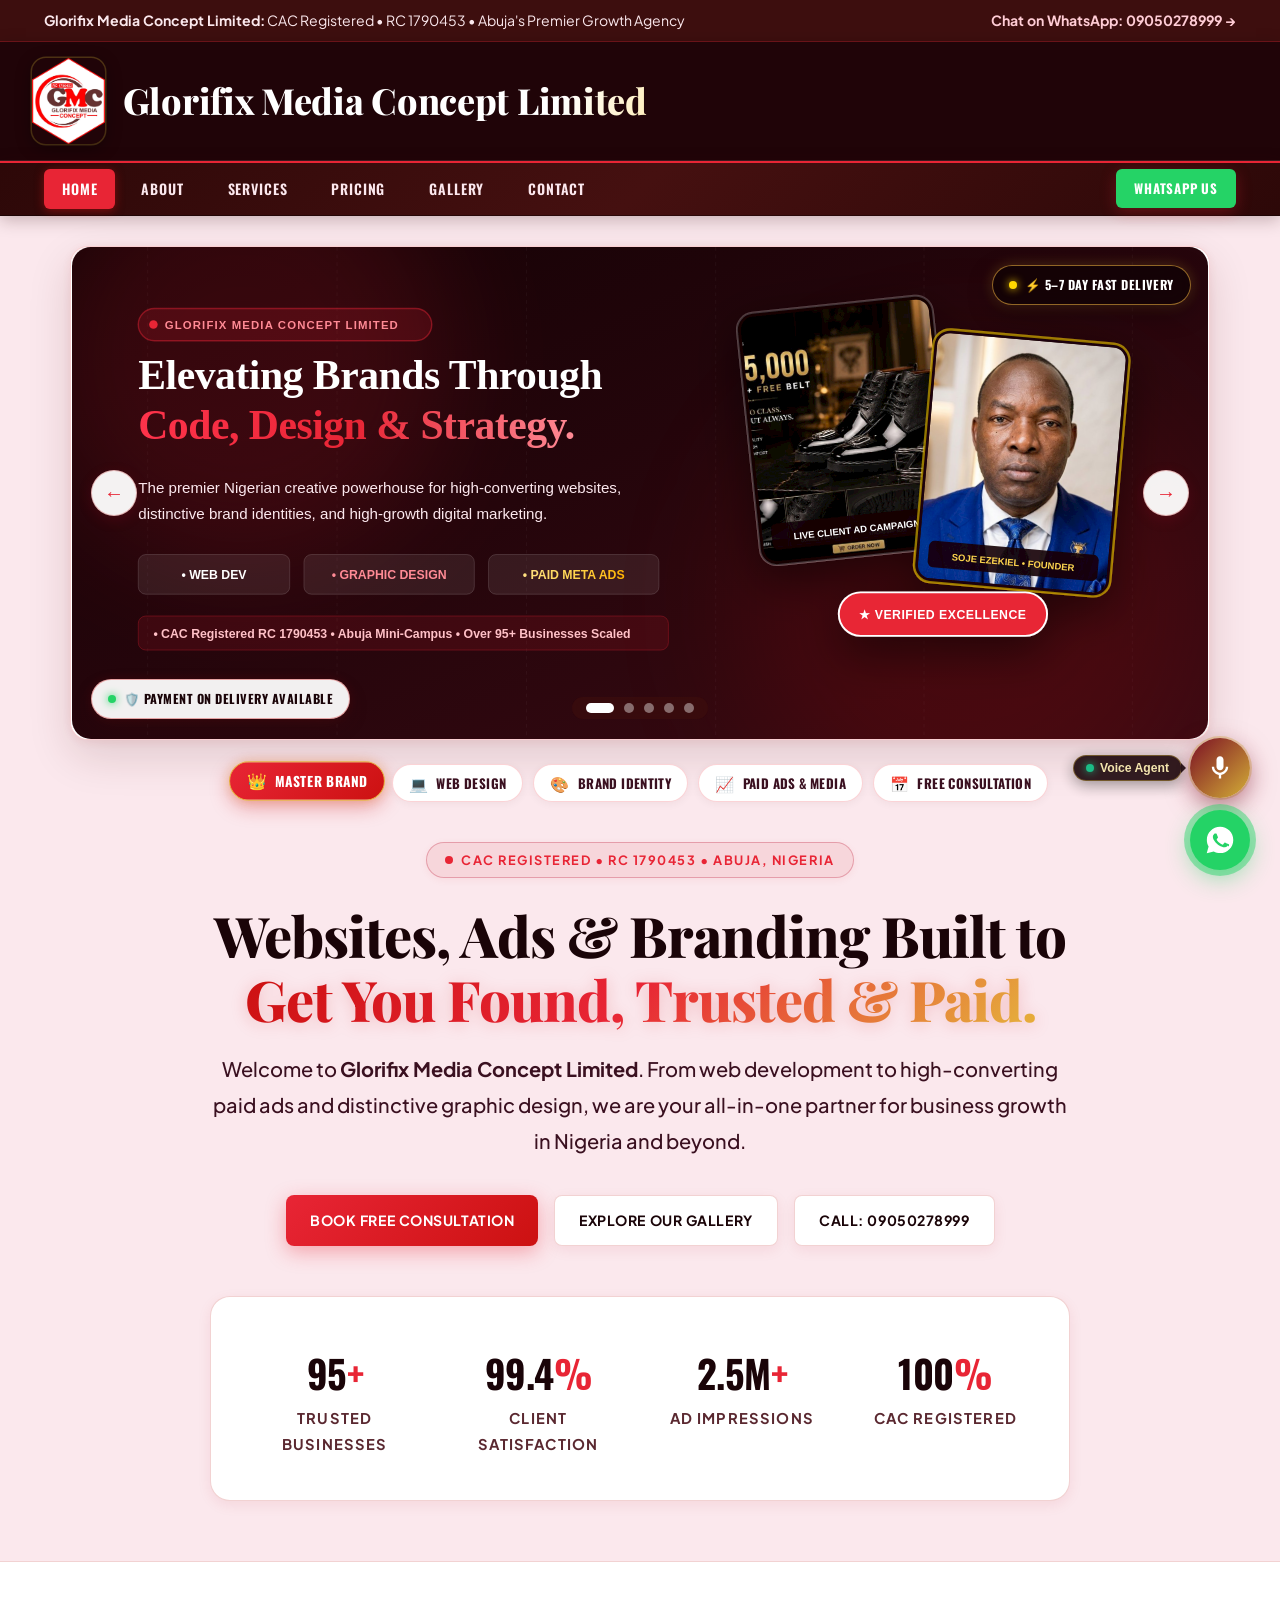
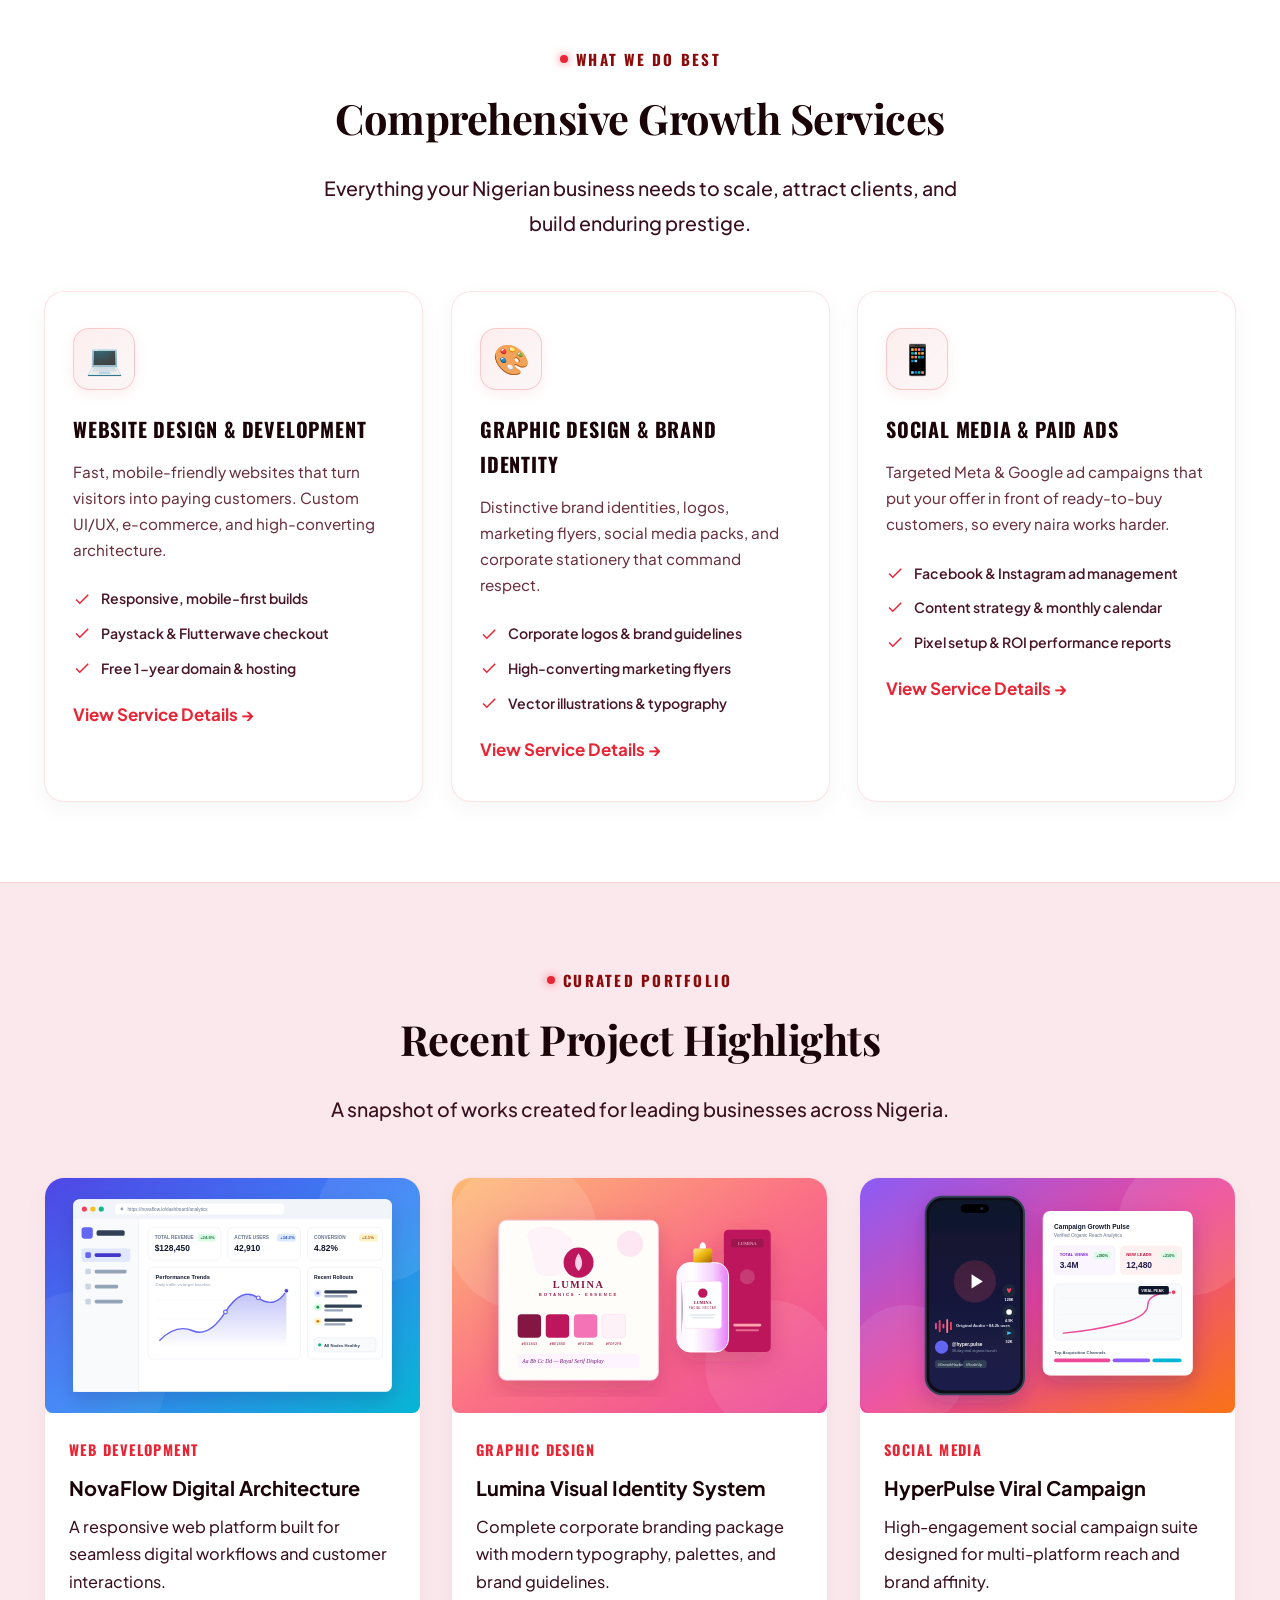
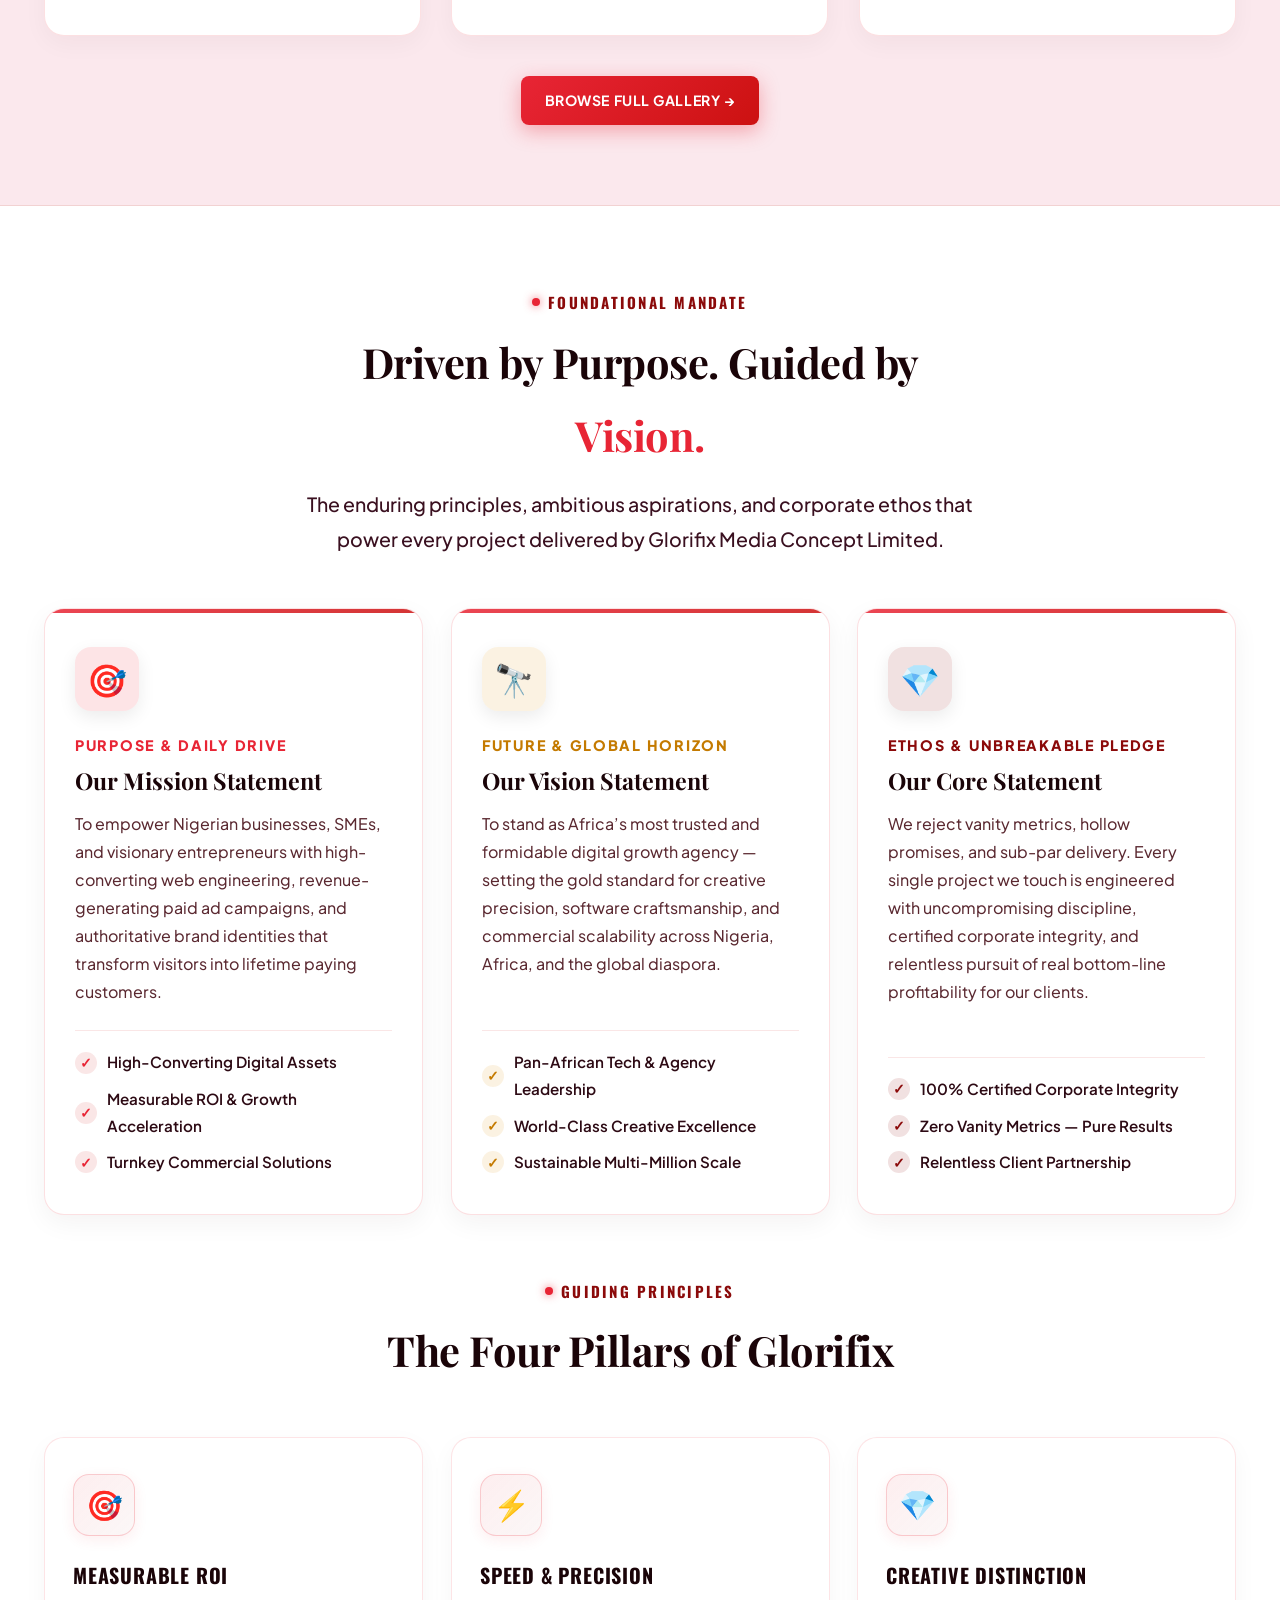
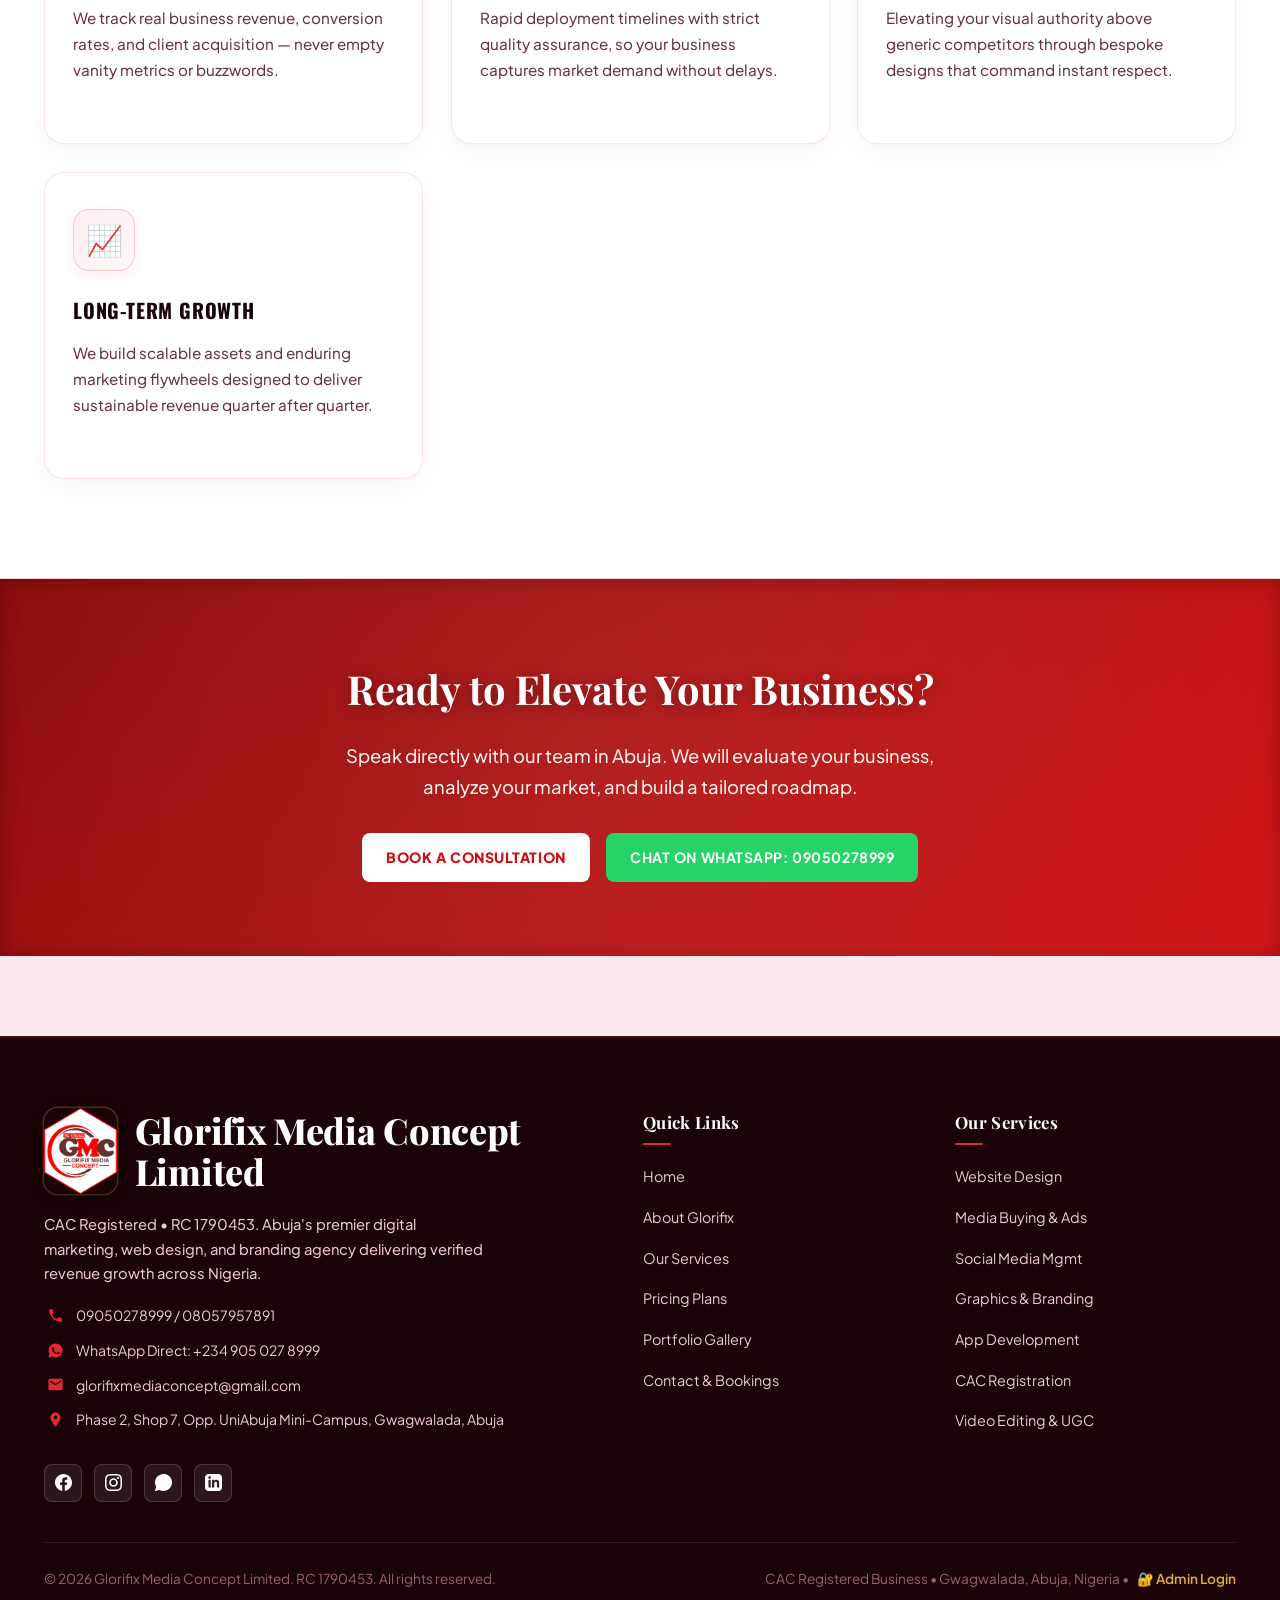
==== commit 050d0a28: "Elevate pricing page typography: boost font sizes for package names, deliverables, prices, and tabs " ====
--- a/index.html
+++ b/index.html
@@ -7,7 +7,7 @@
   <link rel="icon" type="image/png" href="assets/logo.png">
   <link rel="manifest" href="manifest.json">
   <meta name="theme-color" content="#1F0508">
-  <link rel="stylesheet" href="css/styles.css?v=37">
+  <link rel="stylesheet" href="css/styles.css?v=38">
   <link rel="preconnect" href="https://fonts.googleapis.com">
   <link rel="preconnect" href="https://fonts.gstatic.com" crossorigin>
   <link href="https://fonts.googleapis.com/css2?family=Plus+Jakarta+Sans:ital,wght@0,400;0,500;0,600;0,700;0,800;1,400;1,600&family=Montserrat:wght@400;500;600;700;800&family=Oswald:wght@500;600;700&family=Playfair+Display:ital,wght@0,700;0,800;1,700&display=swap" rel="stylesheet">
--- a/css/styles.css
+++ b/css/styles.css
@@ -2618,27 +2618,28 @@
   background: rgba(204, 17, 17, 0.08);
   border: 1px solid rgba(204, 17, 17, 0.22);
   color: var(--red2);
-  padding: 6px 16px;
+  padding: 7px 18px;
   border-radius: 30px;
-  font-size: 0.82rem;
+  font-size: 0.88rem;
   font-weight: 800;
   letter-spacing: 0.04em;
   text-transform: uppercase;
-  margin-bottom: 8px;
+  margin-bottom: 10px;
 }
 
 .pricing-tabs-heading {
   font-family: var(--font-display);
-  font-size: 1.55rem;
+  font-size: 1.85rem;
   color: #1A0408;
-  margin-bottom: 6px;
+  margin-bottom: 8px;
   font-weight: 800;
+  line-height: 1.25;
 }
 
 .pricing-tabs-hint {
   color: #6A3040;
-  font-size: 0.94rem;
-  line-height: 1.5;
+  font-size: 1.05rem;
+  line-height: 1.55;
   margin: 0;
 }
 
@@ -2667,11 +2668,11 @@
   align-items: center;
   justify-content: center;
   gap: 10px;
-  padding: 13px 22px;
+  padding: 14px 24px;
   border-radius: 16px;
   font-family: var(--font-accent);
   font-weight: 700;
-  font-size: 0.92rem;
+  font-size: 1.02rem;
   cursor: pointer;
   transition: all 0.3s cubic-bezier(0.16, 1, 0.3, 1);
   white-space: nowrap;
@@ -2680,7 +2681,7 @@
 }
 
 .pricing-tab-btn .tab-btn-icon {
-  font-size: 1.25rem;
+  font-size: 1.35rem;
   line-height: 1;
   filter: drop-shadow(0 2px 4px rgba(0, 0, 0, 0.06));
   transition: transform 0.25s ease;
@@ -2692,9 +2693,9 @@
 }
 
 .pricing-tab-btn .tab-btn-badge {
-  font-size: 0.70rem;
+  font-size: 0.78rem;
   font-weight: 800;
-  padding: 3px 10px;
+  padding: 4px 12px;
   border-radius: 20px;
   transition: all 0.25s ease;
   text-transform: uppercase;
@@ -3184,6 +3185,20 @@
 .pricing-category-panel.active {
   display: block;
   animation: fadeIn 0.35s ease forwards;
+}
+
+.pricing-category-panel h2 {
+  font-family: var(--font-display);
+  font-size: 2.0rem;
+  color: #1A0408;
+  margin-bottom: 8px;
+  font-weight: 800;
+}
+
+.pricing-category-panel p {
+  color: #6A3040;
+  font-size: 1.05rem !important;
+  line-height: 1.6;
 }
 
 /* Symmetrical Grid Layouts */
@@ -3307,7 +3322,7 @@
 
 .pricing-name {
   font-family: var(--font-display);
-  font-size: 1.6rem;
+  font-size: 1.75rem;
   font-weight: 800;
   color: #1A0408;
   margin-bottom: 10px;
@@ -3315,7 +3330,7 @@
 }
 
 .pricing-old-amt {
-  font-size: 0.95rem;
+  font-size: 1.02rem;
   color: #9A6070;
   text-decoration: line-through;
   font-weight: 600;
@@ -3332,30 +3347,30 @@
 
 .pricing-amt {
   font-family: var(--font-accent);
-  font-size: 2.6rem;
+  font-size: 2.75rem;
   font-weight: 900;
   color: #CC1111;
   line-height: 1.1;
   margin: 4px 0 8px;
   display: flex;
   align-items: baseline;
-  gap: 2px;
+  gap: 3px;
   letter-spacing: -0.02em;
 }
 
 .pricing-amt span {
-  font-size: 1.45rem;
+  font-size: 1.25rem;
   font-weight: 700;
 }
 
 .pricing-sub {
   font-family: var(--font-body);
-  font-size: 0.95rem;
+  font-size: 1.02rem;
   color: #6A3040;
   margin-bottom: 20px;
   padding-bottom: 16px;
   border-bottom: 1.5px solid rgba(204, 17, 17, 0.12);
-  line-height: 1.5;
+  line-height: 1.55;
   font-weight: 500;
 }
 
@@ -3363,10 +3378,10 @@
   background: #FFF5F7;
   border: 1.5px dashed rgba(204, 17, 17, 0.35);
   border-radius: 12px;
-  padding: 12px 14px;
+  padding: 14px 16px;
   margin-bottom: 20px;
-  font-size: 0.94rem;
-  line-height: 1.55;
+  font-size: 1.0rem;
+  line-height: 1.6;
   color: #4A1020;
   box-sizing: border-box;
 }
@@ -3384,11 +3399,11 @@
 .pricing-features li {
   display: flex;
   align-items: flex-start;
-  gap: 11px;
+  gap: 12px;
   font-family: var(--font-body);
-  font-size: 1.0rem;
+  font-size: 1.05rem;
   color: #2D0A14;
-  line-height: 1.5;
+  line-height: 1.55;
   overflow-wrap: break-word;
   word-break: break-word;
   min-width: 0;
@@ -3398,12 +3413,12 @@
   display: inline-flex;
   align-items: center;
   justify-content: center;
-  width: 22px;
-  height: 22px;
+  width: 24px;
+  height: 24px;
   border-radius: 50%;
   background: rgba(46, 125, 50, 0.12);
   color: #1E7E34;
-  font-size: 0.78rem;
+  font-size: 0.82rem;
   font-weight: 900;
   flex-shrink: 0;
   margin-top: 2px;
@@ -3415,8 +3430,8 @@
   width: 100%;
   text-align: center;
   margin-top: auto;
-  padding: 13px 20px;
-  font-size: 0.95rem;
+  padding: 14px 22px;
+  font-size: 1.02rem;
   font-weight: 800;
   border-radius: 14px;
   box-sizing: border-box;
@@ -3442,11 +3457,16 @@
 
 @media (max-width: 820px) {
   .pricing-tabs-guide {
-    margin-bottom: 20px !important;
-    padding: 0 10px !important;
+    margin-bottom: 22px !important;
+    padding: 0 12px !important;
   }
   .pricing-tabs-heading {
-    font-size: 1.35rem !important;
+    font-size: 1.55rem !important;
+    line-height: 1.3 !important;
+  }
+  .pricing-tabs-hint {
+    font-size: 1.02rem !important;
+    line-height: 1.55 !important;
   }
   .pricing-tabs-wrap {
     width: 100% !important;
@@ -3454,7 +3474,7 @@
     justify-content: center !important;
     overflow: visible !important;
     padding: 0 !important;
-    margin-bottom: 26px !important;
+    margin-bottom: 28px !important;
   }
   .pricing-tabs {
     display: grid !important;
@@ -3471,8 +3491,8 @@
   }
   .pricing-tab-btn {
     width: 100% !important;
-    min-height: 84px !important;
-    padding: 12px 10px !important;
+    min-height: 88px !important;
+    padding: 13px 10px !important;
     border-radius: 16px !important;
     display: flex !important;
     flex-direction: column !important;
@@ -3482,18 +3502,18 @@
     box-sizing: border-box !important;
   }
   .pricing-tab-btn .tab-btn-icon {
-    font-size: 1.35rem !important;
+    font-size: 1.5rem !important;
   }
   .pricing-tab-btn .tab-btn-label {
-    font-size: 0.84rem !important;
+    font-size: 0.98rem !important;
     font-weight: 800 !important;
     text-align: center !important;
     line-height: 1.25 !important;
   }
   .pricing-tab-btn .tab-btn-badge {
-    font-size: 0.70rem !important;
+    font-size: 0.78rem !important;
     font-weight: 800 !important;
-    padding: 3px 10px !important;
+    padding: 4px 12px !important;
     border-radius: 20px !important;
   }
   .pricing-tab-btn:last-child {
@@ -3503,14 +3523,16 @@
 
 @media (max-width: 600px) {
   .pricing-tabs-guide {
-    margin-bottom: 18px !important;
-    padding: 0 4px !important;
+    margin-bottom: 20px !important;
+    padding: 0 6px !important;
   }
   .pricing-tabs-heading {
-    font-size: 1.22rem !important;
+    font-size: 1.42rem !important;
+    line-height: 1.3 !important;
   }
   .pricing-tabs-hint {
-    font-size: 0.88rem !important;
+    font-size: 0.98rem !important;
+    line-height: 1.52 !important;
   }
   .pricing-tabs-wrap {
     width: 100% !important;
@@ -3528,7 +3550,7 @@
   }
   .pricing-tab-btn {
     width: 100% !important;
-    min-height: 88px !important;
+    min-height: 90px !important;
     padding: 12px 8px !important;
     border-radius: 16px !important;
     display: flex !important;
@@ -3539,18 +3561,18 @@
     box-sizing: border-box !important;
   }
   .pricing-tab-btn .tab-btn-icon {
-    font-size: 1.35rem !important;
+    font-size: 1.45rem !important;
   }
   .pricing-tab-btn .tab-btn-label {
-    font-size: 0.82rem !important;
+    font-size: 0.95rem !important;
     font-weight: 800 !important;
     text-align: center !important;
-    line-height: 1.2 !important;
+    line-height: 1.25 !important;
   }
   .pricing-tab-btn .tab-btn-badge {
-    font-size: 0.68rem !important;
+    font-size: 0.75rem !important;
     font-weight: 800 !important;
-    padding: 3px 9px !important;
+    padding: 3px 10px !important;
     border-radius: 20px !important;
   }
   .pricing-tab-btn:last-child {
@@ -3584,139 +3606,143 @@
 
   .pricing-badge {
     top: -13px !important;
-    font-size: 0.74rem !important;
-    padding: 4px 16px !important;
+    font-size: 0.82rem !important;
+    padding: 5px 18px !important;
     letter-spacing: 0.08em !important;
     border-radius: 20px !important;
   }
 
   .pricing-tier {
-    font-size: 0.74rem !important;
-    padding: 3px 11px !important;
+    font-size: 0.82rem !important;
+    padding: 4px 13px !important;
     margin-bottom: 8px !important;
     letter-spacing: 0.08em !important;
   }
 
   .pricing-name {
-    font-size: 1.35rem !important;
+    font-size: 1.55rem !important;
     line-height: 1.25 !important;
-    margin-bottom: 6px !important;
+    margin-bottom: 8px !important;
   }
 
   .pricing-old-amt {
-    font-size: 0.88rem !important;
+    font-size: 0.98rem !important;
     margin-bottom: 2px !important;
     min-height: auto !important;
   }
 
   .pricing-amt {
-    font-size: 2.15rem !important;
+    font-size: 2.45rem !important;
     line-height: 1.15 !important;
-    margin: 4px 0 6px !important;
+    margin: 4px 0 8px !important;
     letter-spacing: -0.03em !important;
   }
 
   .pricing-amt span {
-    font-size: 1.25rem !important;
+    font-size: 1.15rem !important;
   }
 
   .pricing-sub {
-    font-size: 0.86rem !important;
-    line-height: 1.4 !important;
-    margin-bottom: 14px !important;
-    padding-bottom: 10px !important;
+    font-size: 1.0rem !important;
+    line-height: 1.52 !important;
+    margin-bottom: 16px !important;
+    padding-bottom: 12px !important;
   }
 
   /* Compact budget breakdown box in Media Buying */
   .pricing-budget-box {
-    padding: 10px 12px !important;
-    margin-bottom: 14px !important;
-    border-radius: 10px !important;
-    font-size: 0.85rem !important;
-    line-height: 1.45 !important;
+    padding: 12px 14px !important;
+    margin-bottom: 16px !important;
+    border-radius: 12px !important;
+    font-size: 0.98rem !important;
+    line-height: 1.55 !important;
   }
 
   .pricing-budget-box > div {
-    font-size: 0.84rem !important;
-    margin-bottom: 3px !important;
+    font-size: 0.96rem !important;
+    margin-bottom: 4px !important;
   }
 
   .pricing-budget-box strong {
-    font-size: 0.88rem !important;
-  }
-
-  /* Compact high-density features list on mobile */
+    font-size: 1.02rem !important;
+  }
+
+  /* Legible, comfortable features list on mobile */
   .pricing-features {
-    gap: 8px !important;
-    margin-bottom: 20px !important;
+    gap: 10px !important;
+    margin-bottom: 22px !important;
   }
 
   .pricing-features li {
-    font-size: 0.88rem !important;
-    line-height: 1.42 !important;
-    gap: 9px !important;
+    font-size: 1.02rem !important;
+    line-height: 1.52 !important;
+    gap: 10px !important;
   }
 
   .pricing-check {
-    width: 20px !important;
-    height: 20px !important;
-    font-size: 0.72rem !important;
-    margin-top: 1px !important;
+    width: 22px !important;
+    height: 22px !important;
+    font-size: 0.78rem !important;
+    margin-top: 2px !important;
     flex-shrink: 0 !important;
   }
 
   /* Thumb-friendly high-converting mobile CTA button */
   .pricing-cta {
-    padding: 12px 18px !important;
-    font-size: 0.92rem !important;
+    padding: 14px 20px !important;
+    font-size: 1.02rem !important;
     font-weight: 800 !important;
-    min-height: 48px !important;
+    min-height: 50px !important;
     display: flex !important;
     align-items: center !important;
     justify-content: center !important;
-    border-radius: 12px !important;
+    border-radius: 14px !important;
     letter-spacing: 0.04em !important;
   }
 
   /* Section and panel heading scaling on mobile */
   .pricing-category-panel h2 {
-    font-size: 1.45rem !important;
+    font-size: 1.65rem !important;
     line-height: 1.3 !important;
   }
 
   .pricing-category-panel p {
-    font-size: 0.88rem !important;
-    line-height: 1.5 !important;
+    font-size: 1.02rem !important;
+    line-height: 1.55 !important;
     padding: 0 4px !important;
   }
 }
 
 @media (max-width: 480px) {
   .pricing-card {
-    padding: 24px 15px 20px !important;
-    border-radius: 16px !important;
+    padding: 24px 16px 20px !important;
+    border-radius: 18px !important;
   }
 
   .pricing-amt {
-    font-size: 1.95rem !important;
+    font-size: 2.25rem !important;
   }
 
   .pricing-name {
-    font-size: 1.25rem !important;
+    font-size: 1.45rem !important;
+  }
+
+  .pricing-sub {
+    font-size: 0.98rem !important;
   }
 
   .pricing-features li {
-    font-size: 0.85rem !important;
-    gap: 8px !important;
+    font-size: 0.98rem !important;
+    gap: 10px !important;
   }
 
   .pricing-budget-box {
-    padding: 8px 10px !important;
-    font-size: 0.80rem !important;
+    padding: 11px 12px !important;
+    font-size: 0.94rem !important;
   }
 
   .pricing-budget-box > div {
-    font-size: 0.80rem !important;
+    font-size: 0.92rem !important;
   }
 }
 
